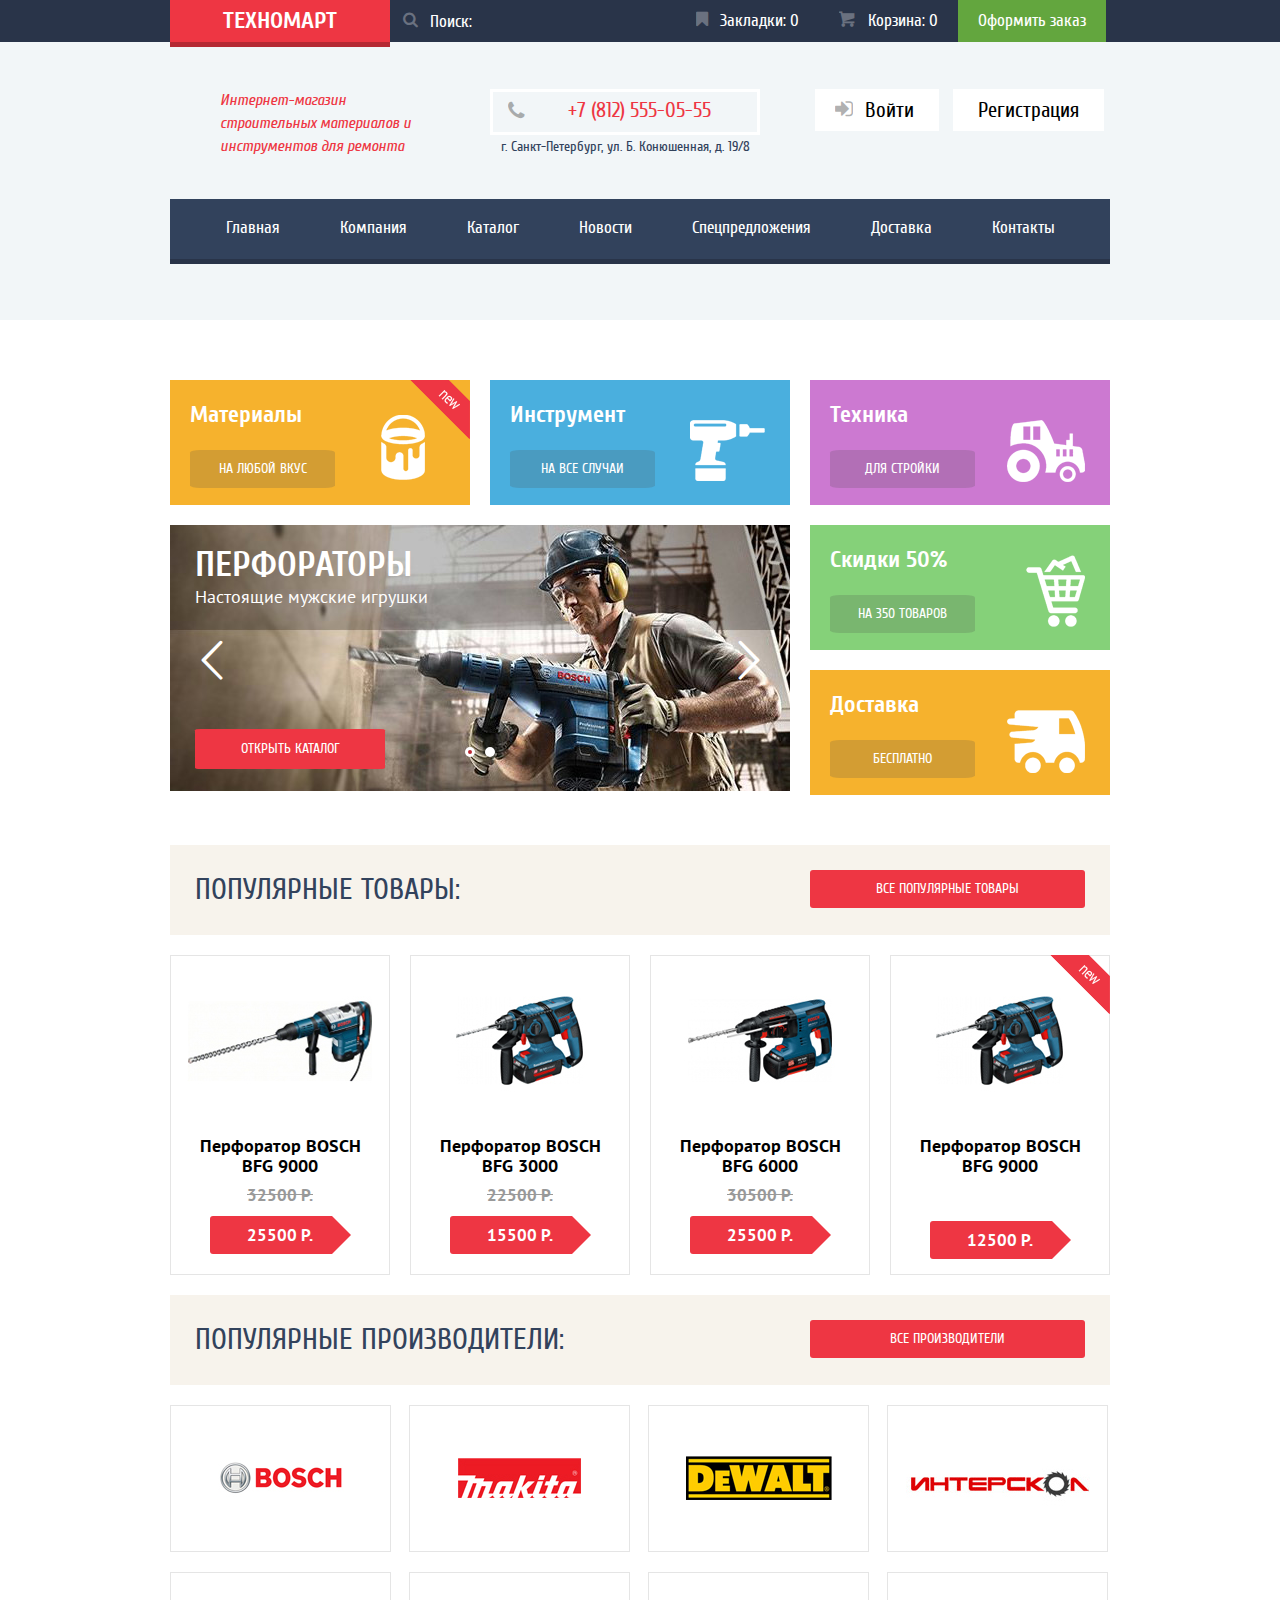
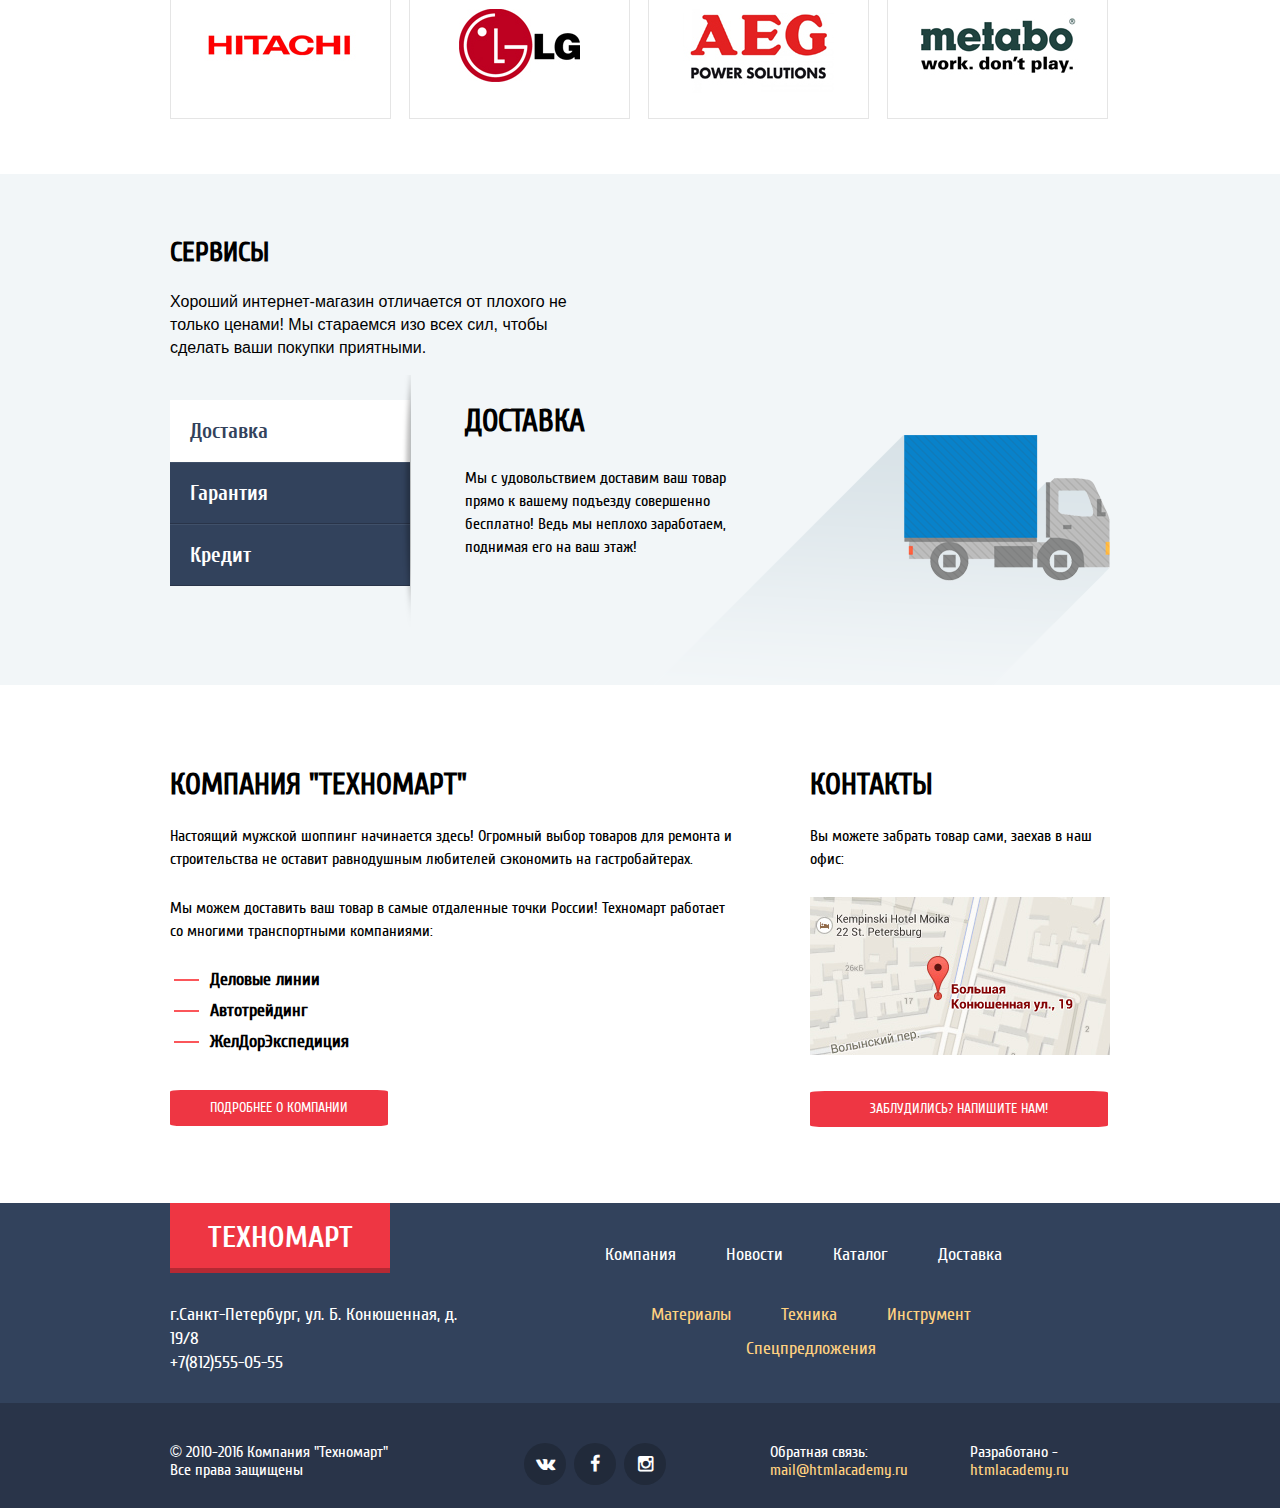
==== index.html @ e06802a1 "slider" ====
<!DOCTYPE html>
<html lang="ru">
<head>
    <meta charset="utf-8">
    <title>Техномарт</title>
    <link href="css/normalize.css" rel="stylesheet">
    <link href="css/style.css" rel="stylesheet">
</head>
<body>
<header class="main-header">
    <div class="header-top">
        <div class="container clearfix">
            <span class="button-top-logo">техномарт</span>
            <form class="header-top-search">
                <input type="search" placeholder="Поиск:">
                <span class="icon-search"></span>
            </form>
            <div class="header-top-nav">
                <a class="bookmarks" href="#"><span>Закладки: 0</span></a>
                <a class="cart" href="#"><span>Корзина: 0</span></a>
                <a class="action" href="#"><span>Оформить заказ</span></a>
            </div>
        </div>
    </div>
    <div class="container">
        <div class="header-center clearfix">
            <div class="header-center-about">
                <p>Интернет-магазин строительных материалов и инструментов для ремонта</p>
            </div>
            <div class="header-center-contacts">
                <div class="phone">+7 (812) 555-05-55</div>
                <div class="address">г. Санкт-Петербург, ул. Б. Конюшенная, д. 19/8</div>
            </div>
            <div class="header-center-userblock">
                <a class="login" href="#">Войти</a>
                <a class="registration" href="#">Регистрация</a>
            </div>
        </div>
        <div class="header-navigation clearfix">
            <ul>
                <li><a href="index.html">Главная</a></li>
                <li><a href="#">Компания</a></li>
                <li><a href="catalog.html">Каталог</a></li>
                <li><a href="#">Новости</a></li>
                <li><a href="#">Спецпредложения</a></li>
                <li><a href="#">Доставка</a></li>
                <li><a href="#">Контакты</a></li>
            </ul>
        </div>
    </div>
</header>
<main>
    <div class="container">
        <section class="promo clearfix">
            <div class="promo-top clearfix">
                <div class="promo-item promo-item-materials new">
                    <span class="promo-name">Материалы</span>
                    <a class="promo-btn" href="#">на любой вкус</a>
                </div>
                <div class="promo-item promo-item-tools">
                    <span class="promo-name">Инструмент</span>
                    <a class="promo-btn" href="#">на все случаи</a>
                </div>
                <div class="promo-item promo-item-tech">
                    <span class="promo-name">Техника</span>
                    <a class="promo-btn" href="#">для стройки</a>
                </div>
            </div>
            <div class="promo-bottom clearfix">
                <div class="promo-slider">
                    <input type="radio" id="btn-1" name="toggle" checked>
                    <input type="radio" id="btn-2" name="toggle">
                    <div class="promo-slider-controls">
                        <label for="btn-1"></label>
                        <label for="btn-2"></label>
                    </div>
                    <div class="promo-slider-arrows">
                        <label for="btn-1"> <span class="icon-left"></span> </label>
                        <label for="btn-2"> <span class="icon-right"></span> </label>
                    </div>
                    <div class="promo-slides">

                        <div class="promo-slide">
                            <img src="img/layer99.jpg" width="620" height="266" alt="перфораторы">
                            <div class="promo-info">
                                <span>перфораторы</span>
                                <div>Настоящие мужские игрушки</div>
                                <a class="button button-catalog" href="#">открыть каталог</a>
                            </div>
                        </div>
                        <div class="promo-slide">
                            <img src="img/layer99copy.jpg" width="620" height="266" alt="дрели">
                            <div class="promo-info">
                                <span>дрели</span>
                                <div>Соседям на радость!</div>
                                <a class="button button-catalog" href="#">открыть каталог</a>
                            </div>
                        </div>
                    </div>
                </div>
                <div class="promo-items">
                    <div class="promo-item promo-item-sale">
                        <span class="promo-name">Скидки 50%</span>
                        <a class="promo-btn" href="#">на 350 товаров</a>
                    </div>
                    <div class="promo-item promo-item-delivery">
                        <span class="promo-name">Доставка</span>
                        <a class="promo-btn" href="#">бесплатно</a>
                    </div>
                </div>
            </div>
        </section>
        <section class="popular">
            <div class="popular-title clearfix">
                <h1>популярные товары:</h1>
                <a class="button button-popular">все популярные товары</a>
            </div>
            <div class="popular-items">
                <article class="popular-item">
                    <div class="actions">
                        <a href="modal-cart.html" class="btn buy">Купить</a>    <!-- кнопки скрываются в неактивном состоянии-->
                        <a href="#" class="bookmark">В закладки</a>
                    </div>
                    <div class="item-image">  <!-- img скрываeтся в неактивном состоянии-->
                        <img src="img/perforator.jpg" width="218" height="170" alt="Перфоратор BOSCH BFG 9000">
                    </div>
                    <div class="item-title">Перфоратор <span>bosch bfg 9000</span></div>
                    <div class="item-price-last">32500 Р.</div>
                    <div class="item-price-new">25500 Р.</div>
                </article>

                <article class="popular-item">
                    <div class="actions">
                        <a href="modal-cart.html" class="btn buy">Купить</a>    <!-- кнопки скрываются в неактивном состоянии-->
                        <a href="#" class="btn bookmark">В закладки</a>
                    </div>
                    <div class="item-image">  <!-- img скрываeтся в неактивном состоянии-->
                        <img src="img/perforator1.jpg" width="218" height="170" alt="Перфоратор BOSCH BFG 3000">
                    </div>
                    <div class="item-title">Перфоратор <span>bosch bfg 3000</span></div>
                    <div class="item-price-last">22500 Р.</div>
                    <div class="item-price-new">15500 Р.</div>
                </article>

                <article class="popular-item">
                    <div class="actions">
                        <a href="modal-cart.html" class="btn buy">Купить</a>    <!-- кнопки скрываются в неактивном состоянии-->
                        <a href="#" class="btn bookmark">В закладки</a>
                    </div>
                    <div class="item-image">  <!-- img скрываeтся в неактивном состоянии-->
                        <img src="img/perforator2.jpg" width="218" height="170" alt="Перфоратор BOSCH BFG 6000">
                    </div>
                    <div class="item-title">Перфоратор <span>bosch bfg 6000</span></div>
                    <div class="item-price-last">30500 Р.</div>
                    <div class="item-price-new">25500 Р.</div>
                </article>

                <article class="popular-item new nosale">
                    <!-- добавила класс new для общей стилизации товаров с меткой new-->
                    <div class="actions">
                        <a href="modal-cart.html" class="btn buy">Купить</a>    <!-- кнопки скрываются в неактивном состоянии-->
                        <a href="#" class="btn bookmark">В закладки</a>
                    </div>
                    <div class="item-image">  <!-- img скрываeтся в неактивном состоянии-->
                        <img src="img/perforator1.jpg" width="218" height="170" alt="Перфоратор BOSCH BFG 2000">
                    </div>
                    <div class="item-title">Перфоратор <span>bosch bfg 9000</span></div>
                    <div class="item-price-new">12500 Р.</div>
                </article>
            </div>
            <div class="popular-title clearfix">   <!-- обернула в див для позиционирования и стилиз фон-->
                <h1>популярные производители:</h1>
                <a class="button button-popular">все производители</a>
            </div>
            <div class="popular-manufacturers">
                <div><a href="#"><img src="img/bosch1.jpg" width="126" height="37" alt="bosch"></a></div>
                <div><a href="#"><img src="img/makita1.jpg" width="123" height="40" alt="makita"></a></div>
                <div><a href="#"><img src="img/dewalt1.jpg" width="146" height="44" alt="dewalt"></a></div>
                <div><a href="#"><img src="img/interscol1.jpg" width="200" height="88" alt="интерскол"></a></div>
                <div><a href="#"><img src="img/hitachi1.jpg" width="169" height="31" alt="hitachi"></a></div>
                <div><a href="#"><img src="img/lg1.jpg" width="121" height="73" alt="LG"></a></div>
                <div><a href="#"><img src="img/aeg1.jpg" width="151" height="96" alt="AEG"></a></div>
                <div><a href="#"><img src="img/metabo1.jpg" width="204" height="69" alt="metabo"></a></div>
            </div>
        </section>
    </div>
    <section class="clearfix slider2">
        <div class="container">
            <div class="service">
                <h2>сервисы</h2>
                <p>Хороший интернет-магазин отличается от плохого не только ценами! Мы стараемся изо всех сил, чтобы
                    сделать ваши покупки приятными.</p>
            </div>


            <div class="slider clearfix">

                <input type="radio" id="btn1" name="round" checked>
                <input type="radio" id="btn2" name="round">
                <input type="radio" id="btn3" name="round">

                <ul class="slider-nav">
                    <li>
                        <label for="btn1">Доставка</label>
                    </li>
                    <li>
                        <label for="btn2">Гарантия</label>
                    </li>
                    <li>
                        <label for="btn3">Кредит</label>
                    </li>
                </ul>

                <div class="slider-slides">
                    <div class="slide">
                        <div class="slide-text">
                            <h2 class="slides-title">доставка</h2>
                            <p>Мы с удовольствием доставим ваш товар прямо к вашему подъезду совершенно бесплатно! Ведь
                                мы
                                неплохо заработаем, поднимая его на ваш этаж!</p>
                        </div>
                    </div>

                    <div class="slide">
                        <div class="slide-text">
                            <h2 class="slides-title">гарантия</h2>
                            <p>Если купленный у нас товар поломается или заискрит, а также в случае пожара,
                                спровоцированного его возгаранием,
                                вы всегда можете быть уверены в нашей гарантии. Мы обменяем сгоревший товар на новый.
                                Дом уж восстановите как-нибудь сами.</p>
                        </div>
                    </div>

                    <div class="slide">
                        <div class="slide-text">
                            <h2 class="slides-title">кредит</h2>
                            <p>Залезть в долговую яму стало проще! Кредитные консультанты придут вам на помощь.</p>
                        </div>
                    </div>
                </div>
            </div>
        </div>
    </section>

    <div class="container">
        <section class="info-tehnomart clearfix">
            <div class="info-company">
                <h2>компания "техномарт"</h2>
                <p>Настоящий мужской шоппинг начинается здесь! Огромный выбор товаров для ремонта и строительства не
                    оставит
                    равнодушным любителей сэкономить на гастробайтерах.</p>
                <p>Мы можем доставить ваш товар в самые отдаленные точки России! Техномарт работает со многими
                    транспортными
                    компаниями:</p>
                <ul>
                    <li class="info-company-delivery">Деловые линии</li>
                    <li class="info-company-delivery">Автотрейдинг</li>
                    <li class="info-company-delivery">ЖелДорЭкспедиция</li>
                </ul>
                <a class="button-1" href="#">подробнее о компании</a>
            </div>
            <div class="info-contacts">
                <h2>контакты</h2>
                <p>Вы можете забрать товар сами, заехав в наш офис:</p>
                <a class="js-open-map" href="modal-map.html">
                    <img class="map" src="img/map.jpg" width="300" height="158" alt="Большая Конюшенная ул.,19">
                </a>
                <a class="button-2 modal" href="modal-form.html">заблудились? напишите нам!</a>
            </div>
        </section>
    </div>
</main>
<footer class="main-footer">
    <div class="container">
        <div class="footer-top clearfix">
            <a class="header-top-logo" href="#">техномарт</a>
            <div class="footer-top-navigation">
                <ul>
                    <li><a href="#">Компания</a></li>
                    <li><a href="#">Новости</a></li>
                    <li><a href="#">Каталог</a></li>
                    <li><a href="#">Доставка</a></li>
                    <li><a href="#">Контакты</a></li>
                </ul>
            </div>
        </div>
        <div class="footer-center clearfix">
            <div class="footer-center-contacts">
                <div class="address">г.Санкт-Петербург, ул. Б. Конюшенная, д. 19/8</div>
                <div class="phone">+7(812)555-05-55</div>
            </div>
            <div class="footer-center-navigation">
                <ul>
                    <li><a href="#">Материалы</a></li>
                    <li><a href="#">Техника</a></li>
                    <li><a href="#">Инструмент</a></li>
                    <li><a href="#">Спецпредложения</a></li>
                </ul>
            </div>
        </div>
    </div>
    <div class="footer-bottom">
        <div class="container">
            <div class="footer-bottom-info">
                <div>© 2010-2016 Компания "Техномарт"</div>
                <div> Все права защищены</div>
            </div>
            <div class="footer-bottom-social">
                <a class="social-btn vk" href="#"></a>
                <a class="social-btn facebook" href="#"></a>
                <a class="social-btn instagramm" href="#"></a>
            </div>
            <div class="footer-bottom-develop">
                <span>Разработано -</span>
                <a class="cite" href="https://htmlacademy.ru">htmlacademy.ru</a>
            </div>
            <div class="footer-bottom-mail">
                <span>Обратная связь:</span>
                <a class="cite" href="https://htmlacademy.ru/contacts">mail@htmlacademy.ru</a>
            </div>
        </div>
    </div>
</footer>
<div class="modal-content-index">
    <button class="modal-content-close" type="button" title="Закрыть">Закрыть</button>
    <form class="message" method="post" onsubmit="">
        <div class="modal-top">
            <div class="message-item">
                <label for="name">Ваше имя:</label>
                <input id="name" type="text" name="name" placeholder="Представьтесь, пожалуйста">
            </div>
            <div class="message-item">
                <label for="email">Ваш e-mail: </label>
                <input id="email" type="text" name="email" placeholder="Для отправки ответа">
            </div>
            <div class="message-text">
                <label>Текст письма:</label>
                <textarea name="text" placeholder="В свободной форме"></textarea>
            </div>
        </div>
        <div class="modal-bottom">
            <input type="submit" value="отправить">
        </div>
    </form>
</div>
<div class="modal-content-map">
    <button class="modal-content-close" type="button" title="Закрыть">Закрыть</button>
    <iframe src="https://www.google.com/maps/embed?pb=!1m18!1m12!1m3!1d1923.8396070403846!2d30.320940669861244!3d59.938808915351174!2m3!1f0!2f0!3f0!3m2!1i1024!2i768!4f13.1!3m3!1m2!1s0x4696310fca5ba729%3A0xea9c53d4493c879f!2z0JHQvtC70YzRiNCw0Y8g0JrQvtC90Y7RiNC10L3QvdCw0Y8g0YPQuy4sIDE5LCDQodCw0L3QutGCLdCf0LXRgtC10YDQsdGD0YDQsywgMTkxMTg2!5e0!3m2!1sru!2sru!4v1455883637571"
            width="940" height="450" style="border:0" allowfullscreen></iframe>
</div>
<div class="modal-content">
    <button class="modal-content-close" type="button" title="Закрыть">Закрыть</button>
    <div class="modal-cart">
        <h2 class="modal-content-title">Товар добавлен в корзину!</h2>
    </div>
    <div class="modal-bottom">
        <a class="button-2 order" href="#">оформить заказ</a>
        <a class="button-2 close" href="#">продолжить покупки</a>
    </div>
</div>
<script src="js/script.js"></script>
<script src="js/popup-cart.js"></script>
</body>
</html>
---- css/style.css ----
@font-face {
    font-family: "Cuprum Regular";
    src: url("../fonts/cuprum.woff");
}

@font-face {
    font-family: "Cuprum Bold";
    src: url("../fonts/cuprumbold.woff");
}

@font-face {
    font-family: "Cuprum Bold Italic";
    src: url("../fonts/cuprumbolditalic.woff");
}

@font-face {
    font-family: "Cuprum Italic";
    src: url("../fonts/cuprumitalic.woff");
}

@font-face {
    font-family: "PT Sans Regular";
    src: url("../fonts/ptsans.woff");
}

@font-face {
    font-family: "PT Sans Bold";
    src: url("../fonts/ptsansbold.woff");
}

@font-face {
    font-weight: normal;
    font-style: normal;
    font-family: "symbols-technomart";
    src: url("../fonts/symbols-technomart.woff") format("woff"),
    url("../fonts/symbols-technomart.woff2") format("woff2");
}

[class^="icon-"]::before,
[class*=" icon-"]::before {
    display: inline-block;
    width: 1em;
    margin-right: 0.2em;
    margin-left: 0.2em;
    font-weight: normal;
    line-height: 1em;
    font-family: "symbols-technomart";
    text-align: center;
    text-transform: none;
    text-decoration: inherit;
    font-style: normal;
    font-variant: normal;

}

.icon-left::before {
    content: "\3c";
}

/* "&lt;" */
.icon-right::before {
    content: "\3e";
}

/* "&gt;" */
.icon-basket::before {
    content: "\62";
}

/* "b" */
.icon-facebook::before {
    content: "\66";
}

/* "f" */
.icon-twitter::before {
    content: "\74";
}

/* "t" */
.icon-vk::before {
    content: "\76";
}

/* "v" */
.icon-up::before {
    content: "\2c4";
}

/* "˄" */
.icon-down::before {
    content: "\2c5";
}

/* "˅" */
.icon-left-big::before {
    content: "\2190";
}

/* "←" */
.icon-right-big::before {
    content: "\2192";
}

/* "→" */
.icon-login::before {
    content: "\2386";
}

/* "⎆" */
.icon-logout::before {
    content: "\241b";
}

/* "␛" */
.icon-up-dir::before {
    content: "\25b2";
    line-height: 18px;
}

/* "▲" */
.icon-down-dir::before {
    content: "\25bc";
    line-height: 18px;
}

/* "▼" */
.icon-circle::before {
    content: "\25cb";
}

/* "○" */
.icon-circle-dot::before {
    content: "\25cf";
}

/* "●" */
.icon-star::before {
    content: "\2605";
}

/* "★" */
.icon-check-off::before {
    content: "\2610";
}

/* "☐" */
.icon-check-on::before {
    content: "\2611";
}

/* "☑" */
.icon-youtube::before {
    content: "\f39e";
}

/* "" */
.icon-home::before {
    content: "🏠";
}

/* "\1f3e0" */
.icon-user::before {
    content: "👨";
}

/* "\1f468" */
.icon-phone::before {
    content: "📞";
}

/* "\1f4de" */
.icon-instagramm::before {
    content: "📷";
}

/* "\1f4f7" */
.icon-search::before {
    content: "🔍";
}

/* "\1f50d" */
.icon-bookmark::before {
    content: "🔖";
}

/* "\1f516" */

.icon-search {
    position: absolute;
    color: #6a7180;
    right: 208px;
    bottom: 13px;
}

::-webkit-input-placeholder {
    color: #ffffff;
}

::-moz-placeholder {
    color: #ffffff;
}

:-moz-placeholder {
    color: #ffffff;
}

:-ms-input-placeholder {
    color: #ffffff;
}

.header-top-search:hover .icon-search {
    color: #ffffff;
}

.header-top-search input[type="search"]:focus + span {
    color: #ee3643;
}

.icon-up-dir, .icon-down-dir {
    color: #b7bfc8;
    font-size: 22px;
}

.icon-up-dir:hover, .icon-down-dir:hover {
    color: #010101;
}

.icon-up-dir:active, .icon-down-dir:active {
    color: #ee3643;
}

html, body {
    margin: 0;
    padding: 0;
}

body {
    min-width: 980px;
}

a {
    text-decoration: none;
}

.container {
    margin: 0 auto;
    width: 940px;
    padding: 0 10px;
}

.clearfix::after {
    content: "";
    display: table;
    clear: both;
}

/* header */

.main-header {
    min-height: 320px;
    background-color: #f2f6f8;
    font-family: "Cuprum Regular", 'Arial', sans-serif;
}

.header-top {
    background-color: #293449;
    min-height: 42px;
}

.header-top .button-top-logo {
    float: left;
    width: 220px;
    background-color: #ee3643;
    color: #ffffff;
    font-family: "Cuprum Bold", 'Arial', sans-serif;
    font-size: 24px;
    line-height: 24px;
    text-transform: uppercase;
    text-align: center;
    padding-top: 9px;
    padding-bottom: 9px;
    position: relative;
}

.button-top-logo::after {
    content: '';
    border-bottom: 5px solid #b52933;
    position: absolute;
    top: 100%;
    left: 0;
    width: 100%;
}

.header-top .button-top-logo:hover, .header-top .button-top-logo:active {
    background-color: #ca2c37;
}

.header-top-search {
    float: left;
    width: 240px;
    height: 42px;
    position: relative;
}

input[type="search"] {
    border: none;
    background: none;
    outline: none;
    width: 245px;
    font-size: 17px;
    height: 40px;
    padding-left: 40px;
    font-family: "Cuprum Regular", 'Arial', sans-serif;
}

.header-top-search input[type="search"]:focus {
    background: #ffffff;
}

.header-top-search input::-webkit-input-placeholder {
    color: #ffffff;
}

.header-top-nav {
    float: right;
    width: 434px;
    font-size: 0;
    font-family: "Cuprum Regular", 'Arial', sans-serif;
    line-height: 18px;
}

a.bookmarks, a.cart, a.action {
    font-size: 17px;
    display: inline-block;
    vertical-align: top;
    text-align: center;
    position: relative;
    color: #ffffff;
}

a.bookmarks:hover:not(.indicator), a.cart:hover:not(.indicator) {
    background-color: #212a3a;
}

a.bookmarks, a.cart {
    padding: 12px 25px 12px 44px;
}

.header-top-nav a:active span {
    opacity: 0.5;
}

a.bookmarks::before {
    content: "\1f516";
    position: absolute;
    bottom: 13px;
    left: 20px;
    display: block;
    font-family: symbols-technomart;
    color: #ffffff;
    opacity: 0.3;
}

a.bookmarks:hover::before, a.cart:hover::before {
    opacity: 1;
}

a.bookmarks:active::before, a.cart:active::before {
    opacity: 0.3;
}

a.cart {
    text-align: right;
    padding-right: 20px;
}

a.cart::before {
    content: "\62";
    position: absolute;
    bottom: 13px;
    left: 15px;
    display: block;
    font-family: symbols-technomart;
    color: #ffffff;
    opacity: 0.3;
}

.indicator {
    background: #ee3643;
}

.indicator:hover {
    background-color: #ca2c37;
}

a.action {
    background-color: #63a63e;
    padding: 12px 20px;
}

a.action:hover {
    background-color: #5fbb2d;
}

.action:active {
    opacity: 0.9;
}

.header-center {
    min-height: 90px;
    padding-top: 47px;
    padding-bottom: 20px;
}

.header-center-about {
    float: left;
    width: 200px;
    color: #ee3643;
    font-family: "Cuprum Italic", 'Arial', sans-serif;
    text-align: left;
    margin-left: 50px;
    margin-right: 70px;
    font-size: 16px;
    line-height: 23px;
}

.header-center-about p {
    margin: 0;
}

.header-center-contacts {
    float: left;
    width: 270px;
}

.header-center-contacts .phone {
    color: #ee3643;
    font-size: 21px;
    line-height: 17px;
    border: 3px solid white;
    position: relative;
    height: 30px;
    padding-top: 10px;
    padding-left: 75px;
}

.header-center-contacts .phone::before {
    content: "\1f4de";
    position: absolute;
    bottom: 13px;
    left: 15px;
    display: block;
    font-family: "symbols-technomart";
    color: #000000;
    opacity: 0.3;
}

.header-center-contacts .address {
    color: #32425c;
    font-size: 14px;
    line-height: 24px;
    text-align: center;
}

.header-center-userblock {
    float: right;
    width: 300px;
}

.header-center-userblock--margin {
    margin-top: 15px;
}

a.login {
    background-color: #ffffff;
    position: relative;
    padding-top: 12px;
    padding-bottom: 12px;
    padding-left: 50px;
    padding-right: 25px;
    font-size: 21px;
    line-height: 18px;
    color: #000000;
    margin-right: 10px;
    margin-left: 5px;
    display: inline-block;
    vertical-align: top;
}

a.login::before {
    content: "\2386";
    position: absolute;
    bottom: 13px;
    left: 20px;
    display: block;
    font-family: symbols-technomart;
    color: #000000;
    opacity: 0.3;
}

a.login:hover {
    color: #ee3643;
}

a.login:hover::before {
    opacity: 1;
}

a.login:active::before {
    opacity: 0.3;
}

a.registration {
    background-color: #ffffff;
    padding: 12px 25px;
    font-size: 21px;
    line-height: 18px;
    color: #000000;
    display: inline-block;
    vertical-align: top;
}

a.registration:hover {
    color: #ee3643;
}

a.registration:active, a.login:active, a.offers:active, a.personal-account:active {
    color: #c5c5c5;
}

a.user {
    color: #000000;
    font-size: 21px;
    line-height: 18px;
    vertical-align: top;
    padding-left: 10px;
    padding-right: 10px;
    padding-bottom: 13px;
    padding-top: 13px;
    background-color: #ffffff;
    display: block;
    text-align: center;
    margin-top: -15px;
    position: relative;
}

a.user::before {
    content: "\1f468";
    position: absolute;
    bottom: 13px;
    left: 14px;
    display: block;
    font-family: "symbols-technomart";
    color: #000000;
    opacity: 0.3;
}

a.user:hover::before {
    opacity: 1;
    color: #32425c;
}

.user:active span, a.user:active::before, .offers:active, .personal-account:active {
    opacity: 0.3;
}

.user-block {
    position: relative;

}

.user-out {
    font-size: 0;
    display: block;
}

a.user-out::after {
    content: "\241b";
    position: absolute;
    bottom: 9px;
    right: 10px;
    display: block;
    font-family: "symbols-technomart";
    color: #000000;
    opacity: 0.3;
    font-size: 22px;
}

a.user-out:hover::after {
    color: #32425c;
    opacity: 1;
}

a.user-out:active::after {
    color: #000000;
    opacity: 0.3;
}

.offers, .personal-account {
    color: #32425c;
    font-size: 16px;
    line-height: 26px;
    text-decoration: underline;
    margin-left: 20px;
    padding-right: 20px;
}

a.offers:hover, a.personal-account:hover {
    color: #ee3643;
}

.personal-account {
    position: relative;
}

.personal-account::before {
    content: '';
    border: 2px solid #32425c;
    border-radius: 50%;
    position: absolute;
    top: 8px;
    left: -23px;
}

.header-navigation {
    border-bottom: 5px solid #293449;
    font-size: 0;
}

.header-navigation ul {
    margin: 0;
    background-color: #32425c;
    height: 60px;
    text-align: center;
    font-size: 0;
}

.header-navigation li {
    display: inline-block;
    vertical-align: top;
}

.header-navigation a {
    font-size: 17px;
    line-height: 17px;
    color: #ffffff;
    display: block;
    padding-top: 20px;
    padding-bottom: 25px;
    padding-left: 30px;
    padding-right: 30px;
}

.header-navigation a:hover {
    background-color: #293449;
}

.header-navigation a:active {
    background-color: #1d2739;
    color: rgba(255, 255, 255, 0.51);
}

.header-navigation ul:first-child {
    padding-left: 0;

}

/* catalog */

.breadcrumbs {
    font-size: 0;
    padding-top: 25px;
    margin-left: -20px;
}

.home-page {
    position: relative;
}

.home-page::before {
    content: "\1f3e0";
    position: absolute;
    bottom: 0;
    right: 0;
    display: block;
    font-family: "symbols-technomart";
    color: #000000;
    opacity: 0.3;
    font-size: 16px;
}

.breadcrumbs a::before {
    content: "\3e";
    position: absolute;
    bottom: 0;
    right: 18px;
    display: block;
    font-family: "symbols-technomart";
    color: #000000;
    opacity: 0.3;
}

.breadcrumbs li {
    display: inline-block;
    vertical-align: top;
    position: relative;
    font-size: 13px;
    color: #000000;
    line-height: 18px;
    font-family: "PT Sans Regular", 'Arial', sans-serif;
    text-transform: uppercase;
}

.breadcrumbs a {
    font-size: 13px;
    margin-right: 40px;
    color: #000000;
    line-height: 18px;
    font-weight: normal;
    font-family: "PT Sans Regular", 'Arial', sans-serif;
    text-transform: uppercase;
}

.header h1 {
    background-color: #f2f6f8;
    font-family: "Cuprum Regular", 'Arial', sans-serif;
    line-height: 30px;
    font-size: 30px;
    text-transform: uppercase;
    color: #32425c;
    height: 60px;
    padding-left: 30px;
    padding-top: 30px;
}

.conteiner-left {
    width: 220px;
    float: left;
    margin-top: 15px;
}

.filters span {
    font-family: PT Sans Regular, 'Arial', sans-serif;
    font-size: 13px;
    line-height: 18px;
    background-color: #f7f3ec;
    text-transform: uppercase;
    padding: 15px 150px 15px 20px;
}

h2 {
    font-family: PT Sans Bold, 'Arial', sans-serif;
    font-size: 17px;
    line-height: 30px;
    text-transform: uppercase;
    padding-top: 10px;

}

.range-filter {
    width: 220px;
    margin-bottom: 25px;
}

.range-controls {
    position: relative;
    height: 80px;
    margin-bottom: 10px;
    padding: 0 30px;
    border-radius: 5px;
    overflow: hidden;
    background-color: #f7f3ec;
}

.scale {
    margin-top: 39px;
    height: 2px;
    background-color: #d7dcde;
}

.bar {
    height: 2px;
    background: #00ca74;
    width: 130px;
}

.toggle {
    position: absolute;
    top: 30px;
    width: 4px;
    height: 4px;
    border: 8px solid white;
    background: #ababab;
    cursor: pointer;
    border-radius: 50%;
}

.min-toggle {
    left: 10px;
}

.max-toggle {
    left: 145px;
}

.price-controls input {
    width: 55px;
    padding: 8px 19px;
    border: none;
    background: #f7f3ec;
    font-size: 16px;
    font-family: "Tahoma", sans-serif;
    text-align: center;
    color: #283136;
    border-radius: 5px;
    outline: none;
}

.price-controls {
    position: relative;
}

.price-controls::after {
    content: '—';
    position: absolute;
    left: 100px;
    top: 10px;
}

input.min-price {
    margin-right: 25px;
}

.filter-checkbox label, .filter-radio label {
    font-family: PT Sans Regular, 'Arial', sans-serif;
    font-size: 15px;
    line-height: 20px;
    text-transform: uppercase;
    padding-left: 40px;
}

.filter-checkbox label:hover, .filter-radio label:hover {
    cursor: pointer;
}

.filter-checkbox input[type="checkbox"], .filter-radio input[type="radio"] {
    display: none;
}

.filter-checkbox input[type="checkbox"] + label, .filter-radio input[type="radio"] + label {
    position: relative;

}

.filter-checkbox input[type="checkbox"] + label::before {
    content: "\2610";
    display: block;
    position: absolute;
    top: 2px;
    left: 0;
    font-size: 28px;
    opacity: 0.3;
    font-family: "symbols-technomart";
}

.filter-checkbox input[type="checkbox"]:checked + label::before {
    content: "\2611";
    display: block;
    position: absolute;
    top: 2px;
    left: 0;
    font-size: 28px;
    opacity: 0.4;
    font-family: "symbols-technomart";
}

.filter-checkbox input[type="checkbox"]:disabled + label::before,
.filter-checkbox input[type="checkbox"]:checked:disabled + label::before,
.filter-radio input[type="radio"]:disabled + label::before,
.filter-radio input[type="radio"]:checked:disabled + label::before,
input:disabled + label, input:disabled + label:hover {
    opacity: 0.3;
    cursor: default;
}

.filter-radio input[type="radio"]:checked + label::before {
    content: "\25cf";
    display: block;
    position: absolute;
    top: 0;
    left: 0;
    font-size: 28px;
    opacity: 0.4;
    font-family: "symbols-technomart";
}

.filter-radio input[type="radio"] + label::before {
    content: "\25cb";
    display: block;
    position: absolute;
    top: 0;
    left: 0;
    font-size: 28px;
    opacity: 0.4;
    font-family: "symbols-technomart";
}

.filter-manufacturers {
    border-bottom: 1px solid gainsboro;
    border-top: 1px solid gainsboro;
}

.filter-checkbox, .filter-radio {
    margin-bottom: 20px;
}

.filter-radio:last-child {
    margin-bottom: 80px;
}

a.button {
    border: 1px solid #e5e5e5;
    padding: 7px 30px;
    font-family: PT Sans Regular, 'Arial', sans-serif;
    font-size: 15px;
    line-height: 18px;
    color: #000000;
    text-transform: uppercase;
    border-radius: 3px;
}

a.button.submit:hover {
    border: 1px solid #bdc6ca;
    background-color: #ffffff;
}

a.button.submit:active {
    border: 1px solid #ee3643;
    background-color: #ffffff;
}

.conteiner-right {
    float: right;
    width: 700px;
}

.sort-navigation {
    font-family: PT Sans Regular, 'Arial', sans-serif;
    font-size: 13px;
    line-height: 18px;
    background-color: #f7f3ec;
    text-transform: uppercase;
    padding-top: 2px;
    height: 45px;
    text-align: left;
    vertical-align: top;
}

.sort-navigation ul {
    padding-left: 20px;
}

.sort-navigation li {
    display: inline-block;
    background-color: #f7f3ec;
    padding-right: 65px;
    vertical-align: top;
}

.sort-navigation li:first-child {
    padding-right: 135px;
}

.sort li:nth-child(4) {
    padding-right: 30px;
}

.sort li:nth-child(5), .sort li:nth-child(6) {
    padding-right: 0;
}

a.sort-price, a.sort-type, a.sort-function {
    color: gainsboro;
    border-bottom: 1px dashed #ee3643;
}

a.sort-price:hover, a.sort-type:hover, a.sort-function:hover {
    color: #000000;
    border-bottom: 1px solid #ee3643;
}

.sort-navigation a:active {
    border: none;
    color: #ee3643;
}

.paginator {
    font-size: 0;
    vertical-align: top;
    margin-top: 50px;
    margin-bottom: 60px;
    padding-left: 0;
}

.paginator a {
    text-decoration: none;
    display: block;
    font-size: 14px;
    line-height: 24px;
    border: 1px solid #e5e5e5;
    border-radius: 5%;
    width: 45px;
    min-height: 25px;
    text-align: center;
    padding: 10px 0;
    color: #000000;
}

.paginator li a:active:not(.active) {
    border: 1px solid #ee3643;
    border-radius: 5%;
}

.paginator a.active {
    color: #ffffff;
    background-color: #ee3643;
    cursor: default;
}

.paginator a:hover:not(.active) {
    border: 1px solid #bdc6ca;
}

.paginator li {
    list-style: none;
    display: inline-block;
    margin-right: 5px;
    vertical-align: top;
}

.paginator-item-next a {
    width: 140px;
}

section.info {
    background-color: #f2f6f8;
}

h3 {
    font-family: "Cuprum Regular", 'Arial', sans-serif;
    line-height: 30px;
    font-size: 30px;
    text-transform: uppercase;
    color: #000000;
    padding-top: 65px;
    padding-bottom: 25px;
    margin: 0;
}

.info p {
    text-align: left;
    line-height: 24px;
    font-family: "Cuprum Regular", 'Arial', sans-serif;
    padding-bottom: 70px;
    font-size: 14px;
    margin: 0;
}

/* index */

section.promo {
    padding-top: 60px;
}


.promo-item {
    width: 300px;
    height: 125px;
    margin-bottom: 20px;
    position: relative;
}

.promo-name {
    font-family: "Cuprum Bold", 'Arial', sans-serif;
    font-size: 24px;
    line-height: 30px;
    color: #ffffff;
    padding-top: 20px;
    padding-left: 20px;
    display: block;
    margin-bottom: 20px;
}

.promo-btn {
    font-family: "Cuprum Regular", 'Arial', sans-serif;
    font-size: 14px;
    line-height: 18px;
    color: #ffffff;
    display: block;
    padding: 10px 10px;
    text-align: center;
    background-color: rgba(74, 74, 74, 0.2);
    width: 125px;
    border-radius: 7%;
    margin-left: 20px;
    text-transform: uppercase;
}

.promo-btn:hover {
    background-color: rgba(74, 74, 74, 0.3);
}

.promo-btn:active {
    background-color: rgba(74, 74, 74, 0.4);
}

.promo-item-materials {
    float: left;
    background-color: #f6b22d;
    margin-right: 20px;
}

.promo-item-materials::after {
    content: '';
    position: absolute;
    top: 35px;
    right: 45px;
    background: url("../img/sprite.png") 0 -135px no-repeat;
    width: 44px;
    height: 65px;
}

.promo-item-tools {
    float: left;
    background-color: #4aafde;
}

.promo-item-tools::after {
    content: '';
    position: absolute;
    top: 40px;
    right: 25px;
    background: url("../img/sprite.png") 0 -262px no-repeat;
    width: 75px;
    height: 61px;
}

.promo-item-tech {
    float: right;
    background-color: #cc79d1;
}

.promo-item-tech::after {
    content: '';
    position: absolute;
    top: 40px;
    right: 25px;
    background: url("../img/sprite.png") 0 -200px no-repeat;
    width: 78px;
    height: 62px;
}

.promo-bottom {
    margin-bottom: 30px;
}

.slider2 {
    background-color: #f2f6f8;
}

/* slider2 */

.slider {
    position: relative;
    width: 940px;
    min-height: 310px;
    margin: 0 auto;
    font-family: "Cuprum Regular", 'Arial', sans-serif;
    overflow: hidden;
}

.slider input[type="radio"] {
    display: none;
}

.slider-nav {
    position: absolute;
    bottom: 100px;
    z-index: 10;
    font-size: 0;
    left: -40px;
    text-align: center;
    width: 240px;
    height: 185px;
}

.slider-nav label {
    vertical-align: top;
    cursor: pointer;
    color: #ffffff;
    background-color: #32425c;
    font-family: "Cuprum Bold", 'Arial', sans-serif;
    font-size: 21px;
    line-height: 30px;
    display: block;
    border-bottom: 1px solid #293449;
    border-top: 1px solid #405069;
    padding-top: 15px;
    padding-bottom: 15px;
    text-align: left;
    padding-left: 20px;
}

.slider-nav label:hover {
    background-color: #293449;
}

.slider-nav label.active {
    background-color: #ffffff;
    color: #32425c;
}

.slider-nav::after {
    content: '';
    position: absolute;
    top: -45px;
    right: -1px;
    background: url("../img/separator.png") 0 0 no-repeat;
    width: 10px;
    height: 272px;
    display: block;
}

.slide {
    position: absolute;
    top: 30px;
    right: 0;
    width: 670px;
    height: 310px;
    overflow: hidden;
}

.slide-text {
    width: 300px;
    padding-left: 25px;
    margin-top: -40px;
}

.slides-title {
    font-family: "Cuprum Regular", 'Arial', sans-serif;
    font-size: 31px;
    line-height: 40px;
}

.slide p {
    line-height: 23px;
}

.slide:nth-child(1) {
    background: url("../img/layer131.png") 100% 30px no-repeat;
}

.slide:nth-child(2) {
    background: url("../img/layer130.png") 100% 30px no-repeat;
}

.slide:nth-child(3) {
    background: url("../img/layer119.png") 100% 30px no-repeat;
}

.slide {
    display: none;
}

#btn1:checked ~ .slider-slides .slide:nth-child(1) {
    display: block;
}

#btn2:checked ~ .slider-slides .slide:nth-child(2) {
    display: block;
}

#btn3:checked ~ .slider-slides .slide:nth-child(3) {
    display: block;
}

#btn1:checked ~ .slider-nav label[for="btn1"],
#btn2:checked ~ .slider-nav label[for="btn2"],
#btn3:checked ~ .slider-nav label[for="btn3"] {
    background: #ffffff;
    color: #32425c;
    border-bottom: 1px solid #ffffff;
    border-top: 1px solid #ffffff;
}

/*promo-slider*/

.promo-slider {
    float: left;
    position: relative;
    width: 620px;
    overflow: hidden;
    min-height: 270px;
}

.promo-slide {
    position: absolute;
    top: 0;
    left: 0;
    width: 100%;
    height: 270px;
}

.promo-slider-arrows {
    color: #ffffff;
    font-size: 45px;
}

.promo-slider-arrows .icon-left {
    position: absolute;
    left: 10px;
    top: 110px;
    cursor: pointer;
    z-index: 10;

}

.promo-slider-arrows .icon-right {
    position: absolute;
    right: 10px;
    top: 110px;
    cursor: pointer;
    z-index: 10;
}

.promo-slider input[type="radio"] {
    display: none;
}

.promo-slider-controls {
    position: absolute;
    bottom: 30px;
    left: 50%;
    z-index: 10;
    width: 200px;
    margin-left: -100px;
    text-align: center;
}

.promo-slider-controls label {
    display: inline-block;
    width: 4px;
    height: 4px;
    margin: 0 3px;
    vertical-align: top;
    background: #ffffff;
    border: 3px solid white;
    border-radius: 50%;
    cursor: pointer;
}

.promo-info {
    width: 245px;
    padding-left: 25px;
    padding-top: 25px;
    position: absolute;
    top:0;
    left: 0;
}

.promo-info span {
    font-family: "Cuprum Bold", 'Arial', sans-serif;
    font-size: 36px;
    line-height: 30px;
    color: #ffffff;
    text-transform: uppercase;
}

.promo-info div {
    font-family: "PT Sans Regular", 'Arial', sans-serif;
    font-size: 18px;
    line-height: 24px;
    color: #ffffff;
    padding-top: 5px;
}

a.button-catalog {
    color: #ffffff;
    background-color: #ee3643;
    border: none;
    font-family: "Cuprum Regular", 'Arial', sans-serif;
    font-size: 14px;
    line-height: 18px;
    border-radius: 3%;
    text-align: center;
    padding-top: 11px;
    padding-bottom: 11px;
    margin-top: 120px;
    width: 130px;
    display: block;
}

a.button:hover {
    background-color: #ca2c37;
}

a.button:active {
    background-color: #ba2732;
}


#btn-1:checked ~ .promo-slides .promo-slide:nth-child(1) {
    left: 0;
}

#btn-1:checked ~ .promo-slides .promo-slide:nth-child(2) {
    left: 880px;
}

#btn-2:checked ~ .promo-slides .promo-slide:nth-child(1) {
    left: -880px;
}

#btn-2:checked ~ .promo-slides .promo-slide:nth-child(2) {
    left: 0;
}

#btn-1:checked ~ .promo-slider-controls label[for="btn-1"],
#btn-2:checked ~ .promo-slider-controls label[for="btn-2"] {
    background: #ba2732;
}

.promo-items {
    float: right;
    width: 300px;
}

.promo-item-sale {
    background-color: #85d179;
}

.promo-item-sale::after {
    content: '';
    position: absolute;
    top: 30px;
    right: 25px;
    background: url("../img/sprite.png") 0 0 no-repeat;
    width: 59px;
    height: 72px;
}

.promo-item-delivery {
    background-color: #f6b22d;
}

.promo-item-delivery::after {
    content: '';
    position: absolute;
    top: 40px;
    right: 25px;
    background: url("../img/sprite.png") 0 -72px no-repeat;
    width: 78px;
    height: 63px;
}

.popular-title {
    background-color: #f7f3ec;
    height: 90px;
}

h1 {
    font-family: "Cuprum Regular", 'Arial', sans-serif;
    font-size: 30px;
    line-height: 30px;
    text-transform: uppercase;
    color: #32425c;
}

.popular-title h1 {
    width: 375px;
    float: left;
    margin-left: 25px;
    font-weight: normal;
    padding-top: 10px;
}

a.button-popular {
    color: #ffffff;
    background-color: #ee3643;
    border: none;
    float: right;
    width: 215px;
    margin-top: 25px;
    margin-right: 25px;
    text-align: center;
    font-family: "Cuprum Regular", 'Arial', sans-serif;
    font-size: 14px;
    line-height: 18px;
    border-radius: 3px;
    cursor: pointer;
    padding-bottom: 10px;
    padding-top: 10px;
}

/*  catalog items */

.items {
    font-size: 0;
    margin: 0;
    margin-bottom: 20px;
}

.item {
    display: inline-block;
    width: 218px;
    height: 318px;
    background-color: #ffffff;
    vertical-align: top;
    border: 1px solid #e5e5e5;
    margin-right: 20px;
    margin-top: 20px;
    position: relative;
    text-align: center;
}

.item .actions {
    display: none;
}

.item:hover .actions {
    display: block;
}

/*  index items */

.popular-items {
    font-size: 0;
    margin: 0;
    margin-bottom: 20px;
}

.popular-item:last-child, .item:nth-child(3n) {
    margin-right: 0;
}

.popular-item {
    display: inline-block;
    width: 218px;
    height: 318px;
    background-color: #ffffff;
    vertical-align: top;
    border: 1px solid #e5e5e5;
    margin-right: 20px;
    margin-top: 20px;
    position: relative;
    text-align: center;
}

.item:hover {
    border: 1px solid #ffffff;
    box-shadow: 0 5px 25px 0 rgba(41, 52, 73, 0.5);
}

.new::before {
    position: absolute;
    top: 0;
    right: 0;
    z-index: 10;
    width: 60px;
    height: 60px;
    content: '';
    background: url("../img/new-flag.png") no-repeat 0 0;
}

.popular-item.new::before {
    top: -1px;
    right: -1px;
}

.item.new::before {
    top: -1px;
    right: -1px;
}

.popular-item:hover {
    border: 1px solid #ffffff;
    box-shadow: 0 5px 25px 0 rgba(41, 52, 73, 0.5);
}

.item-title {
    font-size: 18px;
    line-height: 20px;
    color: #000000;
    font-weight: bold;
    font-family: PT Sans Bold, 'Arial', sans-serif;
    text-align: center;
    padding: 0 25px;
    margin-bottom: 10px;
    position: relative;
    display: inline-block;
    vertical-align: top;
    margin-top: 10px;
}

.nosale .item-title {
    margin-bottom: 45px;
}

.item-title span {
    text-transform: uppercase;
}

.item-price-last {
    font-size: 17px;
    line-height: 18px;
    color: #999999;
    font-weight: bold;
    text-decoration: line-through;
    text-align: center;
    margin-bottom: 10px;
    font-family: PT Sans Bold, 'Arial', sans-serif;
    min-height: 20px;
}

.item-price-new {
    font-size: 17px;
    line-height: 18px;
    color: #ffffff;
    font-weight: bold;
    position: relative;
    width: 80px;
    margin: 0 auto 20px;
    padding: 10px 30px;
    border-radius: 3px;
    background: #ee3643;
    font-family: PT Sans Bold, 'Arial', sans-serif;
}

.item-price-new:after {
    position: absolute;
    top: 0;
    right: -20px;
    width: 0;
    height: 0;
    content: '';
    border: 19px solid #fff;
    border-left-color: #ee3643;
}

.item-image {
    display: block;
    text-align: center;
    overflow: hidden;
}

.actions {
    position: absolute;
    top: 0;
    left: 0;
    width: 218px;
    height: 88px;
    padding: 40px 0;
    background-color: #fff;
}

.actions .buy, .actions .bookmark {
    font-family: 'Cuprum Regular', 'Arial', sans-serif;
    font-size: 14px;
    display: block;
    width: 135px;
    margin: 0 auto 7px;
    padding: 10px 0;
    text-decoration: none;
    text-transform: uppercase;
    color: #fff;
    border-radius: 3px;
    background-color: #63a63e;
}

.actions .buy {
    box-shadow: inset 0 -3px 0 #518534;
    position: relative;
}

.actions .buy:hover {
    background-color: #5fbb2d;
}

a.buy:hover::before {
    color: #ffffff;
    opacity: 1;
}

a.buy:active::before {
    color: #ffffff;
    opacity: 1;
}

.actions .buy:active {
    background-color: #518534;
}

.actions .bookmark {
    width: 129px;
    padding: 7px 0;
    color: #63a63e;
    border: 3px solid #63a63e;
    background-color: #fff;
}

.actions .bookmark:hover {
    border: 3px solid #32425c;
}

.actions .bookmark:active {
    border: 3px solid #c1c6ce;
    color: #c1c6ce;
}

.popular-item .actions {
    display: none;
}

.popular-item:hover .actions {
    display: block;
}

.actions .buy::before {
    content: "\62";
    position: absolute;
    bottom: 11px;
    left: 15px;
    display: block;
    font-family: "symbols-technomart";
    text-transform: none;
    color: #ffffff;
    opacity: 0.3;
}

.popular-manufacturers {
    font-size: 0;
    margin: 0;
    margin-bottom: 55px;
}

.popular-manufacturers div {
    display: inline-block;
    width: 219px;
    height: 145px;
    vertical-align: top;
    border: 1px solid #e5e5e5;
    margin-right: 18px;
    margin-top: 20px;
    line-height: 145px;
    text-align: center;
}

.popular-manufacturers img {
    vertical-align: middle;
}

.popular-manufacturers div:nth-child(4n) {
    margin-right: 0;
}

.popular-manufacturers div:hover {
    border: 1px solid #ffffff;
    box-shadow: 0 5px 25px 0 rgba(41, 52, 73, 0.5);
}

.popular-manufacturers div:active {
    border: 1px solid #ffffff;
    box-shadow: 0 5px 25px 0 rgba(41, 52, 73, 0.30);
    opacity: 0.3;
}

.service {
    width: 440px;
    padding-top: 30px;
}

.service h2 {
    font-family: "Cuprum Regular", 'Arial', sans-serif;
    font-size: 28px;
}

.service p {
    line-height: 23px;
}

section.info-tehnomart {
    margin-bottom: 85px;
    margin-top: 50px;
}

.info-company {
    float: left;
    width: 570px;
}

.info-company h2 {
    font-family: "Cuprum Regular", 'Arial', sans-serif;
    font-size: 30px;
}

.info-company p {
    font-family: "Cuprum Regular", 'Arial', sans-serif;
    padding-bottom: 10px;
    line-height: 23px;
}

.info-company ul {
    padding-bottom: 20px;
}

.info-company li {
    font-family: "Cuprum Regular", 'Arial', sans-serif;
    list-style: none;
    margin-bottom: 10px;
    font-weight: bold;
    font-size: 18px;
    position: relative;
}

.info-company li::before {
    content: '';
    background: url("../img/red-dash.png") 0 0 no-repeat;
    position: absolute;
    top: 10px;
    left: -36px;
    display: block;
    width: 25px;
    height: 2px;
}

a.button-1 {
    color: #ffffff;
    background-color: #ee3643;
    font-family: "Cuprum Regular", 'Arial', sans-serif;
    font-size: 14px;
    line-height: 18px;
    border-radius: 5%;
    padding: 10px 40px;
    text-transform: uppercase;
    text-align: center;
}

a.button-1:hover {
    background-color: #ca2c37;
}

a.button-1:active {
    background-color: #ba2732;
}

a.button-2 {
    color: #ffffff;
    background-color: #ee3643;
    font-family: "Cuprum Regular", 'Arial', sans-serif;
    font-size: 14px;
    line-height: 18px;
    border-radius: 5%;
    padding: 10px 60px;
    text-transform: uppercase;
    text-align: center;
}

a.button-2:hover {
    background-color: #ca2c37;
}

a.button-2:active {
    background-color: #ba2732;
}

.info-contacts {
    float: right;
    width: 300px;
}

.info-contacts h2 {
    font-family: "Cuprum Regular", 'Arial', sans-serif;
    font-size: 30px;
}

.info-contacts p {
    font-family: "Cuprum Regular", 'Arial', sans-serif;
    padding-bottom: 10px;
    line-height: 23px;
}

.info-contacts img {
    padding-bottom: 40px;

}

/* footer */

.main-footer {
    min-height: 300px;
    background-color: #32425c;
    font-family: "Cuprum Regular", 'Arial', sans-serif;
}

.footer-top {
    background-color: #32425c;
    min-height: 65px;
}

.header-top-logo {
    float: left;
    width: 220px;
    background-color: #ee3643;
    color: #ffffff;
    height: 45px;
    font-family: "Cuprum Bold", 'Arial', sans-serif;
    font-size: 30px;
    line-height: 30px;
    text-transform: uppercase;
    text-align: center;
    padding-top: 20px;
    border-bottom: 5px solid #b52933;
}

.footer-top-navigation {
    float: right;
    width: 700px;
}

.footer-top-navigation ul {
    margin: 0;
    background-color: #32425c;
    height: 60px;
    text-align: center;
    font-size: 0;
}

.footer-top-navigation li {
    display: inline-block;
    vertical-align: top;
}

.footer-top-navigation a {
    font-size: 18px;
    line-height: 24px;
    color: #ffffff;
    display: block;
    padding-top: 40px;
    padding-bottom: 10px;
    padding-right: 50px;
}

.footer-top-navigation a:hover, .footer-center-navigation a:hover {
    text-decoration: underline;
}

.footer-top-navigation a:active, .footer-center-navigation a:active {
    opacity: 0.4;
    text-decoration: none;
}

.footer-top-navigation ul:first-child {
    padding-left: 137px;
}

.footer-top-navigation ul:last-child {
    padding-right: 0;
    margin-right: 0;
}

.footer-center {
    background-color: #32425c;
    min-height: 100px;
    padding-top: 30px;
}

.footer-center-contacts {
    float: left;
    width: 320px;
    font-size: 18px;
    line-height: 24px;
    color: #ffffff;
    font-family: "Cuprum Regular", 'Arial', sans-serif;
}

.footer-center-navigation {
    float: right;
    width: 560px;
}

.footer-center-navigation ul {
    margin: 0;
    background-color: #32425c;
    height: 60px;
    text-align: center;
    font-size: 0;
}

.footer-center-navigation li {
    display: inline-block;
    vertical-align: top;
}

.footer-center-navigation a {
    font-size: 18px;
    line-height: 24px;
    color: #ffd180;
    display: block;
    padding-top: 0;
    padding-bottom: 10px;
    padding-right: 50px;
}

.footer-center-navigation ul:first-child {
    padding-left: 12px;
}

.footer-center-navigation ul:last-child {
    padding-right: 0;
    margin-right: 0;
}

.footer-bottom {
    background-color: #293449;
    min-height: 65px;
    padding-top: 40px;

}

.footer-bottom-info {
    float: left;
    width: 240px;
    color: #ffffff;
    font-size: 16px;
    line-height: 18px;
}

.footer-bottom-social {
    float: left;
    width: 150px;
    text-align: center;
    margin-left: 110px;
}

.social-btn {
    display: inline-block;
    width: 40px;
    height: 40px;
    margin: 0 2px;
    vertical-align: top;
    border: 1px solid transparent;
    border-radius: 50%;
    background-color: #212a3a;
    position: relative;
}

.social-btn:hover {
    background-color: #ee3643;
}

.facebook::after {
    content: "\66";
    position: absolute;
    bottom: 10px;
    right: 15px;
    display: block;
    font-family: "symbols-technomart";
    color: #ffffff;
    font-size: 18px;
}

.instagramm::after {
    content: "\1f4f7";
    position: absolute;
    bottom: 10px;
    right: 12px;
    display: block;
    font-family: "symbols-technomart";
    color: #ffffff;
    font-size: 18px;
}

.vk::after {
    content: "\76";
    position: absolute;
    bottom: 10px;
    right: 10px;
    display: block;
    font-family: "symbols-technomart";
    color: #ffffff;
    font-size: 18px;
}

.footer-bottom-mail {
    color: #ffffff;
    float: right;
    width: 160px;
    margin-right: 40px;
}

.footer-bottom-develop {
    float: right;
    width: 140px;
    color: #ffffff;
}

a.cite {
    color: #ffd180;
}

a.cite:active {
    color: #ee3643;
}

a.cite:hover:not(:active) {
    text-decoration: underline;
}

/* Всплывающая форма catalog */

.modal-content {
    width: 620px;
    color: #000000;
    position: fixed;
    top: 413px;
    left: 50%;
    margin-left: -305px;
    box-shadow: 0 30px 50px rgba(0, 0, 0, 0.7);
    z-index: 10;
    border-top: 7px solid red;
    background: #ffffff url("../img/green-circle.png") 80px 48px no-repeat;
    display: none;
}

/* map */

.modal-content-map {
    width: 940px;
    height: 450px;
    background: #e9e5dc url("../img/big-map.jpg");
    top: 50%;
    left: 50%;
    margin-top: 1789px;
    margin-left: -470px;
    box-shadow: 0 0 20px rgba(0, 0, 0, 0.4);
    position: absolute;
    display: none;
}

/* Всплывающая форма index*/

.modal-content-index {
    position: fixed;
    top: 150px;
    left: 50%;
    width: 620px;
    border-top: 7px solid red;
    margin-left: -306px;
    color: #000000;
    z-index: 10;
    background-color: #ffffff;
    box-shadow: 0 30px 50px rgba(0, 0, 0, 0.7);
    display: none;
}

@keyframes bounce {
    0% {
        transform: translateY(-2000px);
    }
    70% {
        transform: translateY(30px);
    }
    90% {
        transform: translateY(-10px);
    }
    100% {
        transform: translateY(0);
    }
}

@keyframes shake {
    0%, 100% {
        transform: translateX(0);
    }
    10%, 30%, 50%, 70%, 90% {
        transform: translateX(-10px);
    }
    20%, 40%, 60%, 80% {
        transform: translateX(10px);
    }
}

.modal-content-show {
    display: block;
    animation: bounce 0.6s;

}

.modal-error {
    animation: shake 0.6s;
}

.modal-content-close {
    position: absolute;
    top: 5px;
    right: 5px;
    width: 30px;
    height: 30px;
    font-size: 0;
    background-color: transparent;
    border: 0;
    outline: 0;
    cursor: pointer;
}

.modal-content-close::before,
.modal-content-close::after {
    content: "";
    position: absolute;
    width: 25px;
    height: 4px;
    background-color: red;
    border-radius: 1px;
    top: 12px;
    left: 2px;
}

.modal-content-close::before {
    transform: rotate(45deg);
}

.modal-content-close::after {
    transform: rotate(-45deg);
}

h2.modal-content-title {
    font-size: 30px;
    line-height: 18px;
    text-transform: none;
    margin: 0;
    padding: 0;
    font-family: "Cuprum Regular", 'Arial', sans-serif;
}

.modal-cart {
    padding-bottom: 69px;
    padding-top: 69px;
    padding-left: 178px;
}

.modal-bottom {
    padding-top: 35px;
    padding-left: 80px;
    padding-right: 80px;
    background-color: #f1f1f1;
    padding-bottom: 35px;
}

.modal-content .modal-bottom {
    padding-bottom: 40px;
    padding-top: 40px;
}

a.close {
    color: #000000;
    background-color: #ffffff;
    padding: 12px 40px;
    margin-left: 20px;
}

a.order {
    padding: 12px 60px;
}

a.close:hover {
    background-color: #ffffff;
}

a.button-2.close:hover {
    border: 1px solid #bdc6ca;
    background-color: #ffffff;
}

a.button-2.close:active {
    border: 1px solid #ee3643;
    background-color: #ffffff;
}

.message-item {
    display: inline-block;
    vertical-align: top;
    width: 220px;
}

.message-item:first-child {
    margin-right: 20px;
}

.message input {
    min-width: 206px;
    padding-top: 10px;
    padding-bottom: 10px;
    padding-left: 10px;
    outline: none;
    font-size: 13px;
    line-height: 18px;
    font-family: PT Sans Regular, 'Arial', sans-serif;
    border: 2px solid gainsboro;
    border-radius: 3px;
    margin-bottom: 20px;
}

.message label {
    font-family: "Cuprum Regular", 'Arial', sans-serif;
    font-size: 18px;
    line-height: 18px;
    display: block;
    margin-bottom: 10px;
}

.message textarea {
    border: 2px solid gainsboro;
    border-radius: 3px;
    width: 440px;
    min-height: 90px;
    padding: 10px;
    font-size: 13px;
    line-height: 18px;
    font-family: PT Sans Regular, 'Arial', sans-serif;
    resize: none;
    outline: none;
}

.modal-top {
    padding-top: 45px;
    padding-bottom: 35px;
    padding-left: 80px;
    padding-right: 80px;
    font-size: 0;
}

.modal-bottom input[type="submit"] {
    background-color: #ee3643;
    color: #ffffff;
    font-family: "Cuprum Regular", 'Arial', sans-serif;
    font-size: 14px;
    line-height: 18px;
    border-radius: 3px;
    border: none;
    padding: 10px 200px;
    outline: none;
    text-align: center;
    text-transform: uppercase;
    margin-bottom: 0;
}

.modal-bottom input[type="submit"]:hover {
    background-color: #ba2732;
}

.modal-bottom input[type="submit"]:active {
    background-color: #ba2732;
}

.inner-modal-content{
    width: 620px;
    border-top: 7px solid red;
    color: #000000;
    background-color: #ffffff;
    margin: 80px;
    margin-left: 160px;
    box-shadow: 0 30px 50px rgba(0, 0, 0, 0.3);
}

.inner-modal-content:hover{
    box-shadow: 0 30px 50px rgba(0, 0, 0, 0.7);
}

.inner-modal-content-cart{
    width: 620px;
    color: #000000;
    box-shadow: 0 30px 50px rgba(0, 0, 0, 0.3);
    border-top: 7px solid red;
    background: #ffffff url("../img/green-circle.png") 80px 48px no-repeat;
    margin: 80px;
    margin-left: 160px;
}

.inner-modal-content-cart:hover{
    box-shadow: 0 30px 50px rgba(0, 0, 0, 0.7);
}

.inner-modal-content-map{
    box-shadow: 0 0 20px rgba(0, 0, 0, 0.4);
    margin: 80px;
    width: 940px;
    height: 450px;
}
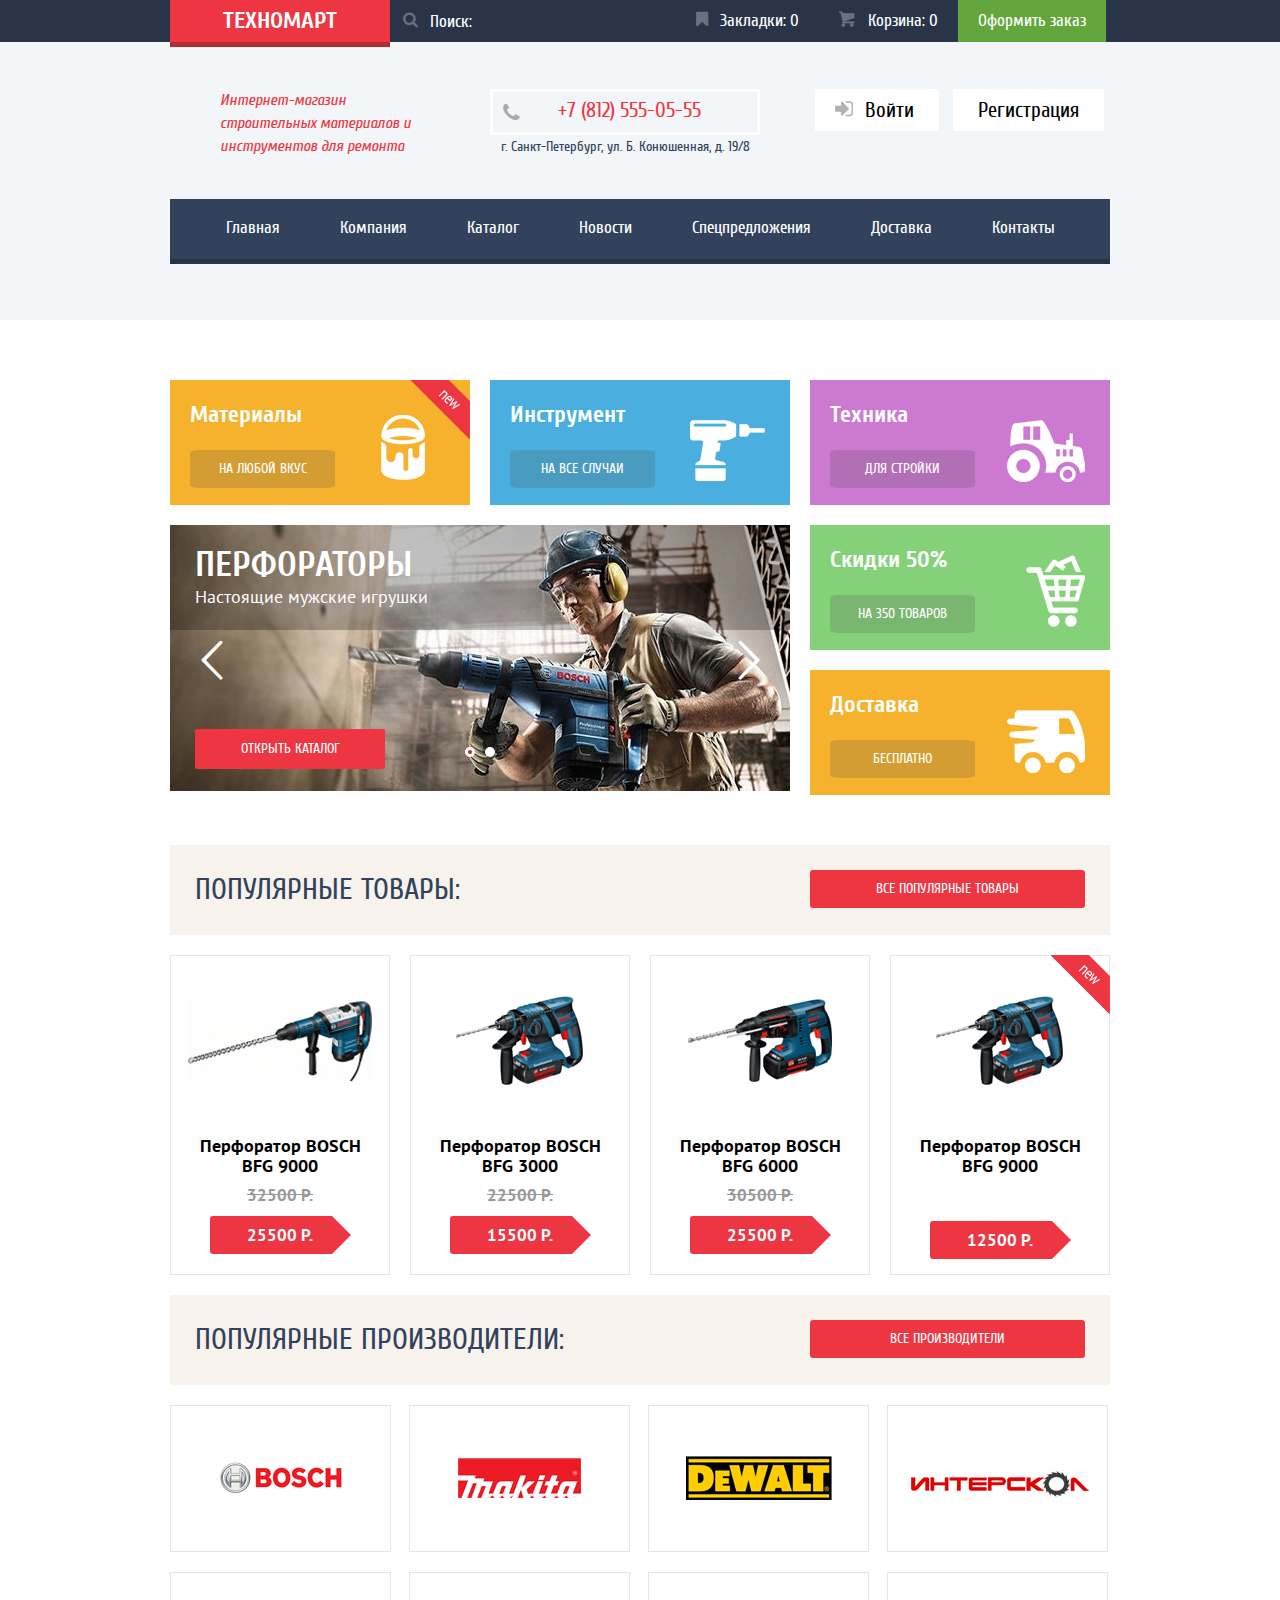
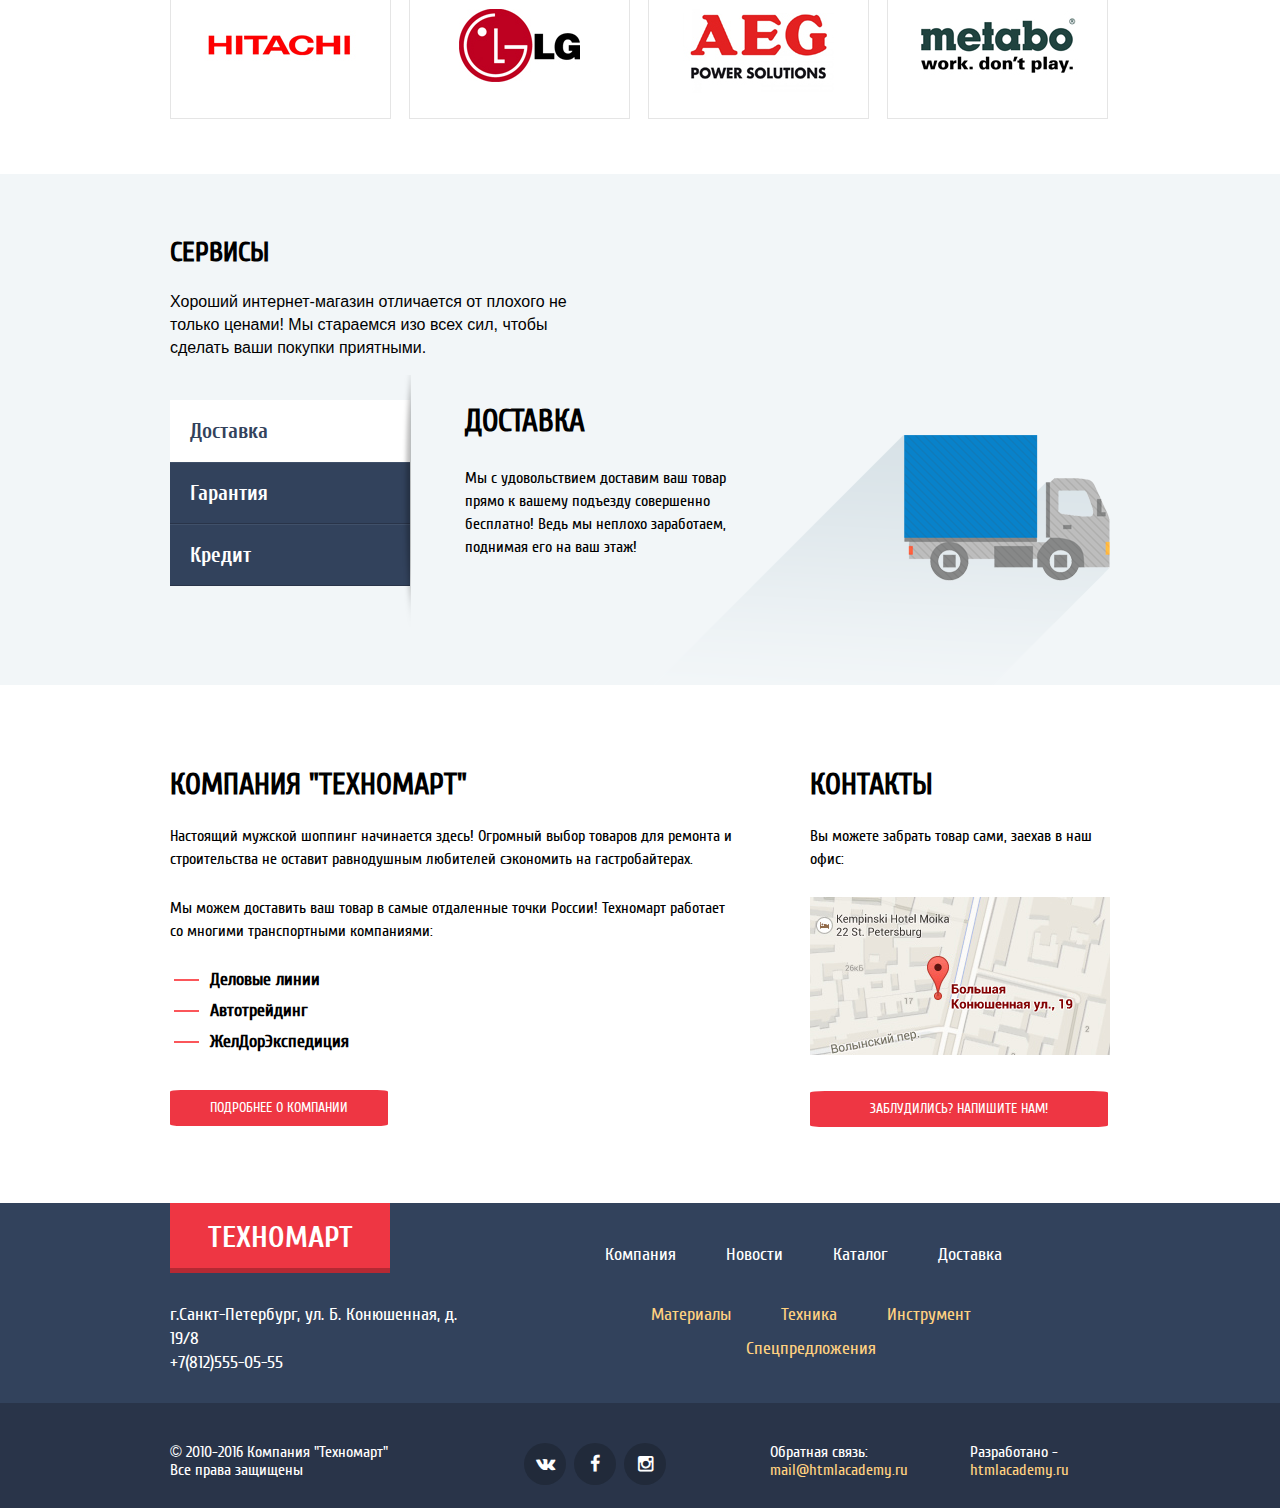
==== commit bb2c068e: "глянь пожалуйста все ли нормализовалось?)" ====
--- a/index.html
+++ b/index.html
@@ -118,7 +118,8 @@
             <div class="popular-items">
                 <article class="popular-item">
                     <div class="actions">
-                        <a href="modal-cart.html" class="btn buy">Купить</a>    <!-- кнопки скрываются в неактивном состоянии-->
+                        <a href="modal-cart.html" class="btn buy">Купить</a>
+                        <!-- кнопки скрываются в неактивном состоянии-->
                         <a href="#" class="bookmark">В закладки</a>
                     </div>
                     <div class="item-image">  <!-- img скрываeтся в неактивном состоянии-->
@@ -131,7 +132,8 @@
 
                 <article class="popular-item">
                     <div class="actions">
-                        <a href="modal-cart.html" class="btn buy">Купить</a>    <!-- кнопки скрываются в неактивном состоянии-->
+                        <a href="modal-cart.html" class="btn buy">Купить</a>
+                        <!-- кнопки скрываются в неактивном состоянии-->
                         <a href="#" class="btn bookmark">В закладки</a>
                     </div>
                     <div class="item-image">  <!-- img скрываeтся в неактивном состоянии-->
@@ -144,7 +146,8 @@
 
                 <article class="popular-item">
                     <div class="actions">
-                        <a href="modal-cart.html" class="btn buy">Купить</a>    <!-- кнопки скрываются в неактивном состоянии-->
+                        <a href="modal-cart.html" class="btn buy">Купить</a>
+                        <!-- кнопки скрываются в неактивном состоянии-->
                         <a href="#" class="btn bookmark">В закладки</a>
                     </div>
                     <div class="item-image">  <!-- img скрываeтся в неактивном состоянии-->
@@ -158,7 +161,8 @@
                 <article class="popular-item new nosale">
                     <!-- добавила класс new для общей стилизации товаров с меткой new-->
                     <div class="actions">
-                        <a href="modal-cart.html" class="btn buy">Купить</a>    <!-- кнопки скрываются в неактивном состоянии-->
+                        <a href="modal-cart.html" class="btn buy">Купить</a>
+                        <!-- кнопки скрываются в неактивном состоянии-->
                         <a href="#" class="btn bookmark">В закладки</a>
                     </div>
                     <div class="item-image">  <!-- img скрываeтся в неактивном состоянии-->
--- a/css/style.css
+++ b/css/style.css
@@ -442,14 +442,14 @@
     position: relative;
     height: 30px;
     padding-top: 10px;
-    padding-left: 75px;
+    padding-left: 65px;
 }
 
 .header-center-contacts .phone::before {
     content: "\1f4de";
     position: absolute;
-    bottom: 13px;
-    left: 15px;
+    bottom: 11px;
+    left: 10px;
     display: block;
     font-family: "symbols-technomart";
     color: #000000;
@@ -534,8 +534,8 @@
     font-size: 21px;
     line-height: 18px;
     vertical-align: top;
-    padding-left: 10px;
-    padding-right: 10px;
+    padding-left: 2px;
+    padding-right: 22px;
     padding-bottom: 13px;
     padding-top: 13px;
     background-color: #ffffff;
@@ -603,7 +603,7 @@
     line-height: 26px;
     text-decoration: underline;
     margin-left: 20px;
-    padding-right: 20px;
+    padding-right: 7px;
 }
 
 a.offers:hover, a.personal-account:hover {
@@ -1073,7 +1073,6 @@
     padding-top: 60px;
 }
 
-
 .promo-item {
     width: 300px;
     height: 125px;
@@ -1365,7 +1364,7 @@
     padding-left: 25px;
     padding-top: 25px;
     position: absolute;
-    top:0;
+    top: 0;
     left: 0;
 }
 
@@ -1408,7 +1407,6 @@
 a.button:active {
     background-color: #ba2732;
 }
-
 
 #btn-1:checked ~ .promo-slides .promo-slide:nth-child(1) {
     left: 0;
@@ -2363,7 +2361,7 @@
     background-color: #ba2732;
 }
 
-.inner-modal-content{
+.inner-modal-content {
     width: 620px;
     border-top: 7px solid red;
     color: #000000;
@@ -2373,11 +2371,11 @@
     box-shadow: 0 30px 50px rgba(0, 0, 0, 0.3);
 }
 
-.inner-modal-content:hover{
+.inner-modal-content:hover {
     box-shadow: 0 30px 50px rgba(0, 0, 0, 0.7);
 }
 
-.inner-modal-content-cart{
+.inner-modal-content-cart {
     width: 620px;
     color: #000000;
     box-shadow: 0 30px 50px rgba(0, 0, 0, 0.3);
@@ -2387,11 +2385,11 @@
     margin-left: 160px;
 }
 
-.inner-modal-content-cart:hover{
+.inner-modal-content-cart:hover {
     box-shadow: 0 30px 50px rgba(0, 0, 0, 0.7);
 }
 
-.inner-modal-content-map{
+.inner-modal-content-map {
     box-shadow: 0 0 20px rgba(0, 0, 0, 0.4);
     margin: 80px;
     width: 940px;
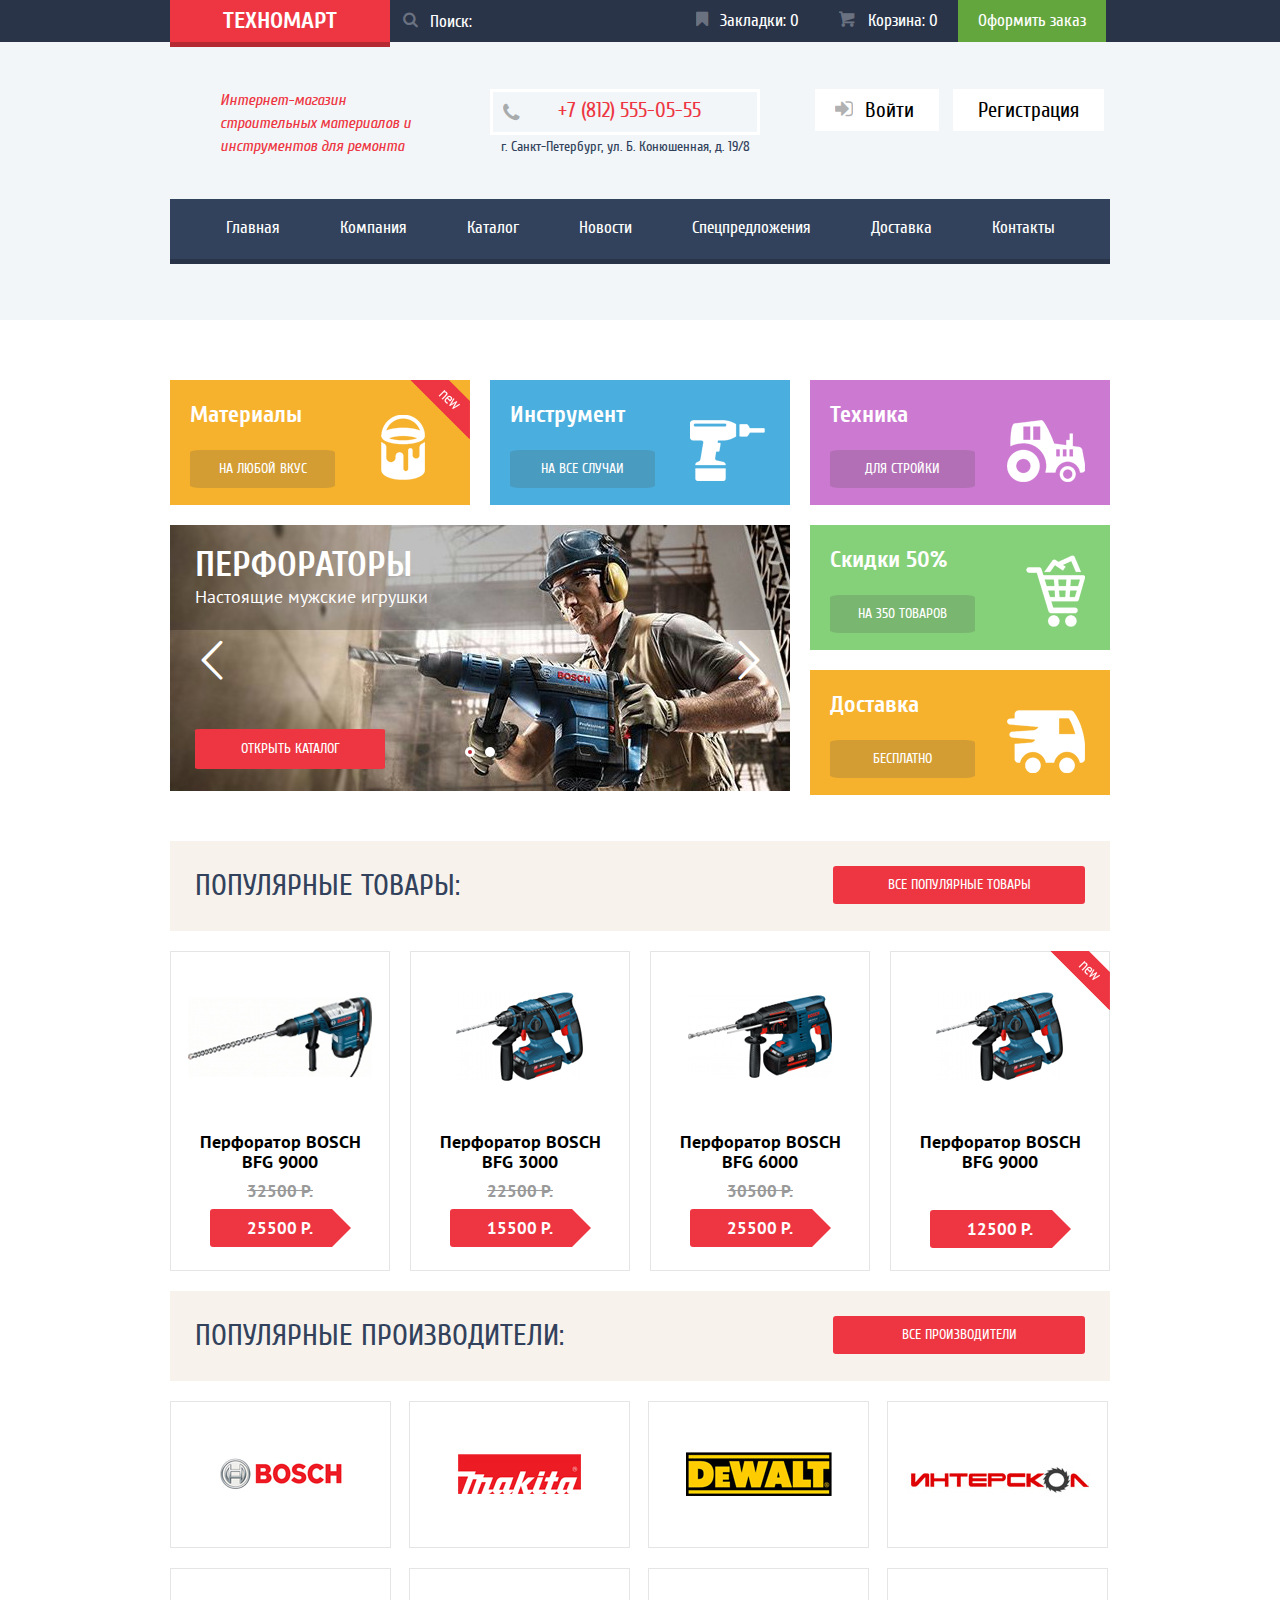
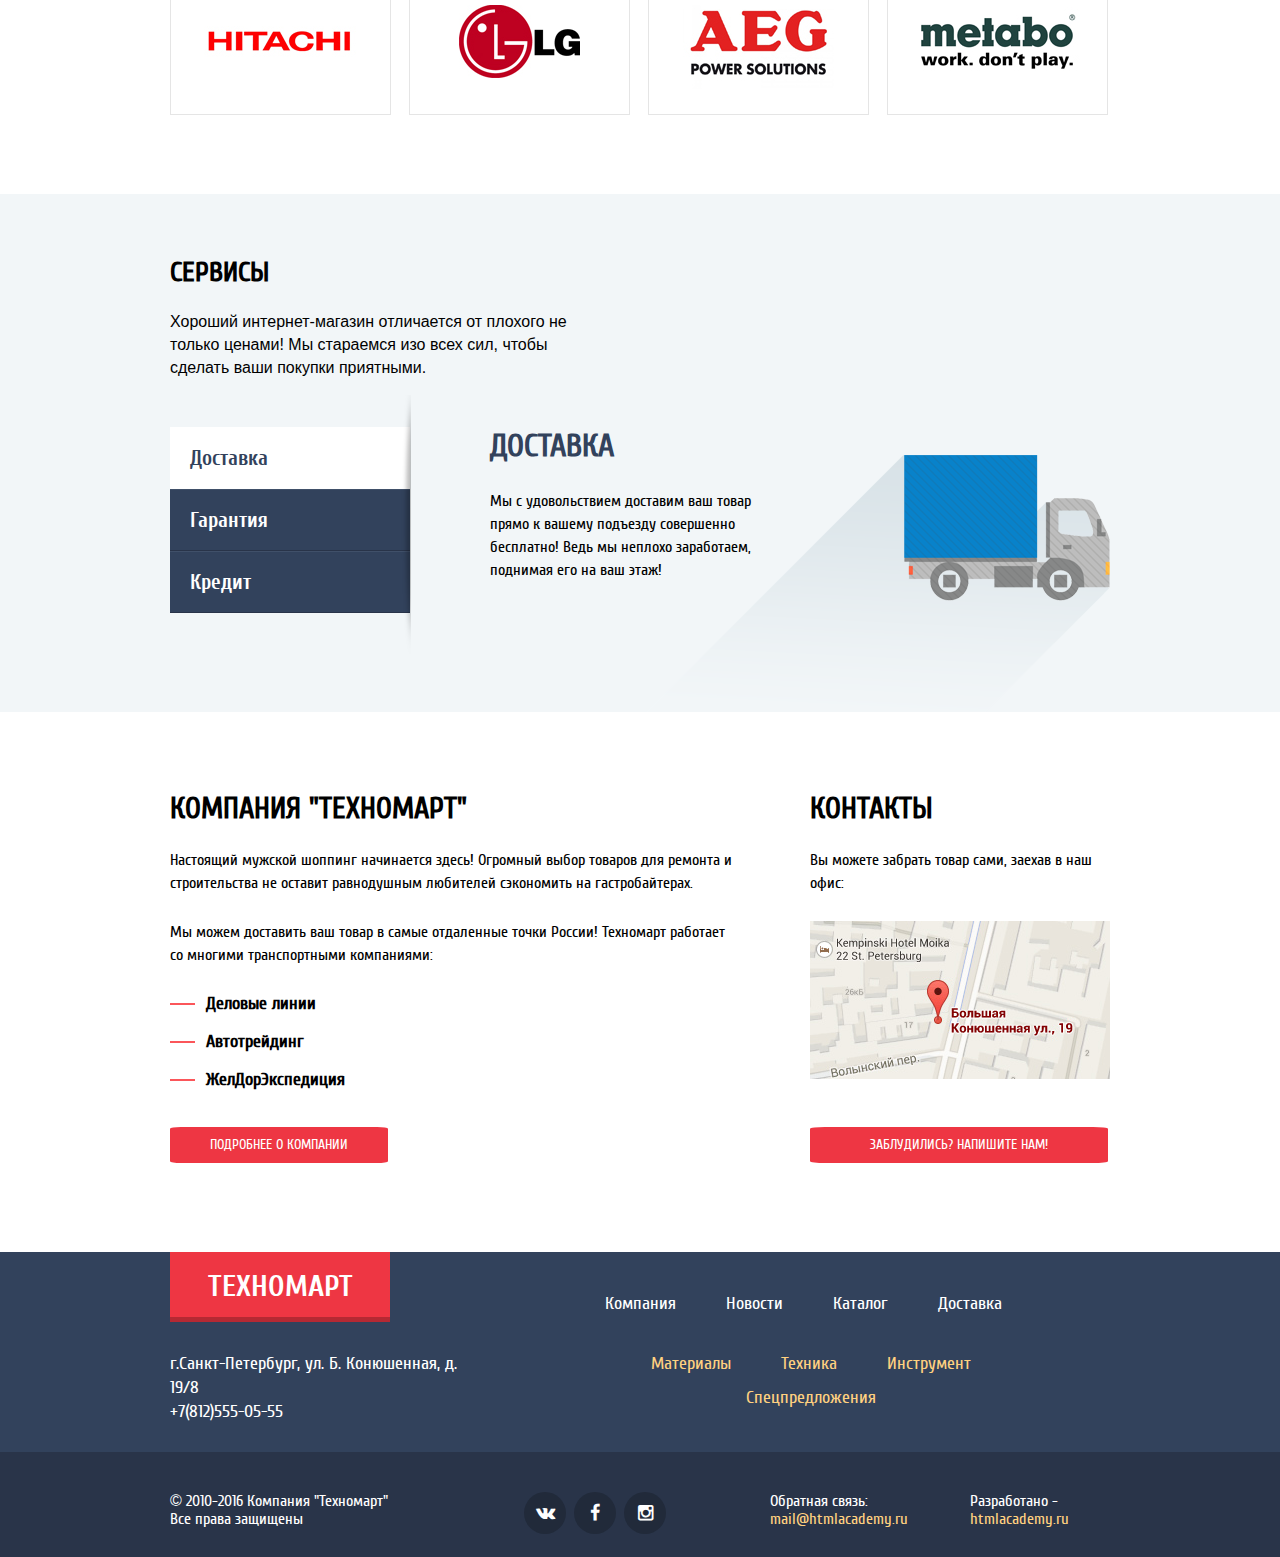
==== commit cfeed235: "r" ====
--- a/index.html
+++ b/index.html
@@ -3,8 +3,8 @@
 <head>
     <meta charset="utf-8">
     <title>Техномарт</title>
-    <link href="css/normalize.css" rel="stylesheet">
-    <link href="css/style.css" rel="stylesheet">
+    <link href="css/normalize.min.css" rel="stylesheet">
+    <link href="css/style.min.css" rel="stylesheet">
 </head>
 <body>
 <header class="main-header">
@@ -362,8 +362,8 @@
         <a class="button-2 close" href="#">продолжить покупки</a>
     </div>
 </div>
-<script src="js/script.js"></script>
-<script src="js/popup-cart.js"></script>
+<script src="js/script.min.js"></script>
+<script src="js/popup-cart.min.js"></script>
 </body>
 </html>
 
--- a/css/style.min.css
+++ b/css/style.min.css
@@ -0,0 +1 @@
+@font-face{font-family:"Cuprum Regular";src:url("../fonts/cuprum.woff")}@font-face{font-family:"Cuprum Bold";src:url("../fonts/cuprumbold.woff")}@font-face{font-family:"Cuprum Bold Italic";src:url("../fonts/cuprumbolditalic.woff")}@font-face{font-family:"Cuprum Italic";src:url("../fonts/cuprumitalic.woff")}@font-face{font-family:"PT Sans Regular";src:url("../fonts/ptsans.woff")}@font-face{font-family:"PT Sans Bold";src:url("../fonts/ptsansbold.woff")}@font-face{font-weight:400;font-style:normal;font-family:"symbols-technomart";src:url("../fonts/symbols-technomart.woff") format("woff"),url("../fonts/symbols-technomart.woff2") format("woff2")}[class*=" icon-"]::before,[class^=icon-]::before{display:inline-block;width:1em;margin-right:.2em;margin-left:.2em;font-weight:400;line-height:1em;font-family:"symbols-technomart";text-align:center;text-transform:none;text-decoration:inherit;font-style:normal;font-variant:normal}.icon-left::before{content:"\3c"}.icon-right::before{content:"\3e"}.icon-basket::before{content:"\62"}.icon-facebook::before{content:"\66"}.icon-twitter::before{content:"\74"}.icon-vk::before{content:"\76"}.icon-up::before{content:"\2c4"}.icon-down::before{content:"\2c5"}.icon-left-big::before{content:"\2190"}.icon-right-big::before{content:"\2192"}.icon-login::before{content:"\2386"}.icon-logout::before{content:"\241b"}.icon-up-dir::before{content:"\25b2";line-height:18px}.icon-down-dir::before{content:"\25bc";line-height:18px}.icon-circle::before{content:"\25cb"}.icon-circle-dot::before{content:"\25cf"}.icon-star::before{content:"\2605"}.icon-check-off::before{content:"\2610"}.icon-check-on::before{content:"\2611"}.icon-youtube::before{content:"\f39e"}.icon-home::before{content:"🏠"}.icon-user::before{content:"👨"}.icon-phone::before{content:"📞"}.icon-instagramm::before{content:"📷"}.icon-search::before{content:"🔍"}.icon-bookmark::before{content:"🔖"}.icon-search{position:absolute;color:#6a7180;right:208px;bottom:13px}::-webkit-input-placeholder{color:#fff}:-moz-placeholder,::-moz-placeholder{color:#fff}:-ms-input-placeholder{color:#fff}.header-top-search:hover .icon-search{color:#fff}.header-top-search input[type=search]:focus+span{color:#ee3643}.icon-down-dir,.icon-up-dir{color:#b7bfc8;font-size:22px}.icon-down-dir:hover,.icon-up-dir:hover{color:#010101}.icon-down-dir:active,.icon-up-dir:active{color:#ee3643}body,html{margin:0;padding:0}body{min-width:980px}a{text-decoration:none}.container{margin:0 auto;width:940px;padding:0 10px}.clearfix::after{content:"";display:table;clear:both}.main-header{min-height:320px;background-color:#f2f6f8;font-family:"Cuprum Regular",'Arial',sans-serif}.header-top{background-color:#293449;min-height:42px}.header-top .button-top-logo{float:left;width:220px;background-color:#ee3643;color:#fff;font-family:"Cuprum Bold",'Arial',sans-serif;font-size:24px;line-height:24px;text-transform:uppercase;text-align:center;padding-top:9px;padding-bottom:9px;position:relative}.button-top-logo::after{content:'';border-bottom:5px solid #b52933;position:absolute;top:100%;left:0;width:100%}.header-top .button-top-logo:active,.header-top .button-top-logo:hover{background-color:#ca2c37}.header-top-search{float:left;width:240px;height:42px;position:relative}input[type=search]{border:none;background:0 0;outline:none;width:245px;font-size:17px;height:40px;padding-left:40px;font-family:"Cuprum Regular",'Arial',sans-serif}.header-top-search input[type=search]:focus{background:#fff}.header-top-search input::-webkit-input-placeholder{color:#fff}.header-top-nav{float:right;width:434px;font-size:0;font-family:"Cuprum Regular",'Arial',sans-serif;line-height:18px}a.bookmarks{text-align:center}a.action,a.bookmarks,a.cart{font-size:17px;display:inline-block;vertical-align:top;position:relative;color:#fff}a.action{text-align:center}a.bookmarks:hover:not(.indicator),a.cart:hover:not(.indicator){background-color:#212a3a}a.bookmarks{padding:12px 25px 12px 44px}.header-top-nav a:active span{opacity:.5}a.bookmarks::before{content:"\1f516";position:absolute;bottom:13px;left:20px;display:block;font-family:symbols-technomart;color:#fff;opacity:.3}a.bookmarks:hover::before,a.cart:hover::before{opacity:1}a.bookmarks:active::before,a.cart:active::before{opacity:.3}a.cart{text-align:right;padding:12px 20px 12px 44px}a.cart::before{content:"\62";position:absolute;bottom:13px;left:15px;display:block;font-family:symbols-technomart;color:#fff;opacity:.3}.indicator{background:#ee3643}.indicator:hover{background-color:#ca2c37}a.action{background-color:#63a63e;padding:12px 20px}a.action:hover{background-color:#5fbb2d}.action:active{opacity:.9}.header-center{min-height:90px;padding-top:47px;padding-bottom:20px}.header-center-about{float:left;width:200px;color:#ee3643;font-family:"Cuprum Italic",'Arial',sans-serif;text-align:left;margin-left:50px;margin-right:70px;font-size:16px;line-height:23px}.header-center-about p{margin:0}.header-center-contacts{float:left;width:270px}.header-center-contacts .phone{color:#ee3643;font-size:21px;line-height:17px;border:3px solid #fff;position:relative;height:30px;padding-top:10px;padding-left:65px}.header-center-contacts .phone::before{content:"\1f4de";position:absolute;bottom:11px;left:10px;display:block;font-family:"symbols-technomart";color:#000;opacity:.3}.header-center-contacts .address{color:#32425c;font-size:14px;line-height:24px;text-align:center}.header-center-userblock{float:right;width:300px}.header-center-userblock--margin{margin-top:15px}a.login{background-color:#fff;position:relative;padding:12px 25px 12px 50px;font-size:21px;line-height:18px;color:#000;margin-right:10px;margin-left:5px;display:inline-block;vertical-align:top}a.login::before{content:"\2386";position:absolute;bottom:13px;left:20px;display:block;font-family:symbols-technomart;color:#000;opacity:.3}a.login:hover{color:#ee3643}a.login:hover::before{opacity:1}a.login:active::before{opacity:.3}a.registration{background-color:#fff;padding:12px 25px;font-size:21px;line-height:18px;color:#000;display:inline-block;vertical-align:top}a.registration:hover{color:#ee3643}a.login:active,a.offers:active,a.personal-account:active,a.registration:active{color:#c5c5c5}a.user{color:#000;font-size:21px;line-height:18px;vertical-align:top;padding:13px 22px 13px 2px;background-color:#fff;display:block;text-align:center;margin-top:-15px;position:relative}a.user::before{content:"\1f468";position:absolute;bottom:13px;left:14px;display:block;font-family:"symbols-technomart";color:#000;opacity:.3}a.user:hover::before{opacity:1;color:#32425c}.offers:active,.personal-account:active,.user:active span,a.user:active::before{opacity:.3}.user-block{position:relative}.user-out{font-size:0;display:block}a.user-out::after{content:"\241b";position:absolute;bottom:9px;right:10px;display:block;font-family:"symbols-technomart";color:#000;opacity:.3;font-size:22px}a.user-out:hover::after{color:#32425c;opacity:1}a.user-out:active::after{color:#000;opacity:.3}.offers,.personal-account{color:#32425c;font-size:16px;line-height:26px;text-decoration:underline;margin-left:20px;padding-right:7px}a.offers:hover,a.personal-account:hover{color:#ee3643}.personal-account{position:relative}.personal-account::before{content:'';border:2px solid #32425c;border-radius:50%;position:absolute;top:8px;left:-23px}.header-navigation{border-bottom:5px solid #293449;font-size:0}.header-navigation ul{margin:0;background-color:#32425c;height:60px;text-align:center;font-size:0}.header-navigation li{display:inline-block;vertical-align:top}.header-navigation a{font-size:17px;line-height:17px;color:#fff;display:block;padding:20px 30px 25px}.header-navigation a:hover{background-color:#293449}.header-navigation a:active{background-color:#1d2739;color:rgba(255,255,255,.51)}.header-navigation ul:first-child{padding-left:0}.breadcrumbs{font-size:0;padding-top:22px;margin-left:-24px}.home-page{position:relative}.breadcrumbs a::before,.home-page::before{position:absolute;bottom:0;display:block;font-family:"symbols-technomart";color:#000;opacity:.3}.home-page::before{font-size:16px;content:"\1f3e0";right:0}.breadcrumbs a::before{content:"\3e";right:18px}.breadcrumbs a,.breadcrumbs li{font-size:13px;color:#000;line-height:18px;font-family:"PT Sans Regular",'Arial',sans-serif}.breadcrumbs li{display:inline-block;vertical-align:top;position:relative}.breadcrumbs a{margin-right:40px;font-weight:400}.header h1{background-color:#f2f6f8;font-family:"Cuprum Regular",'Arial',sans-serif;line-height:30px;font-size:30px;color:#32425c;height:60px;padding-left:30px;padding-top:30px;margin:20px 0 14px}.conteiner-left{width:220px;float:left;margin-top:15px}.breadcrumbs a,.breadcrumbs li,.filters span,.header h1,h2{text-transform:uppercase}.filters span{background-color:#f7f3ec;padding:15px 150px 15px 20px;font-family:PT Sans Regular,'Arial',sans-serif;font-size:13px;line-height:18px}h2{font-family:PT Sans Bold,'Arial',sans-serif;font-size:17px;line-height:30px;padding-top:10px}.range-filter{width:220px;margin-bottom:25px}.range-controls{position:relative;height:80px;margin-bottom:10px;padding:0 30px;border-radius:5px;overflow:hidden;background-color:#f7f3ec}.scale{margin-top:39px;height:2px;background-color:#d7dcde}.bar{height:2px;background:#00ca74;width:130px}.toggle{position:absolute;top:30px;width:4px;height:4px;border:8px solid #fff;background:#ababab;cursor:pointer;border-radius:50%}.min-toggle{left:10px}.max-toggle{left:145px}.price-controls input{width:55px;padding:8px 19px;border:none;background:#f7f3ec;font-size:16px;font-family:"Tahoma",sans-serif;text-align:center;color:#283136;border-radius:5px;outline:none}.price-controls{position:relative}.price-controls::after{content:'—';position:absolute;left:100px;top:10px}input.min-price{margin-right:25px}.filter-checkbox label,.filter-radio label{font-family:PT Sans Regular,'Arial',sans-serif;font-size:15px;line-height:20px;text-transform:uppercase;padding-left:40px}.filter-checkbox label:hover,.filter-radio label:hover{cursor:pointer}.filter-checkbox input[type=checkbox],.filter-radio input[type=radio]{display:none}.filter-checkbox input[type=checkbox]+label,.filter-radio input[type=radio]+label{position:relative}.filter-checkbox input[type=checkbox]+label::before{content:"\2610";display:block;position:absolute;top:2px;left:0;font-size:28px;opacity:.3;font-family:"symbols-technomart"}.filter-checkbox input[type=checkbox]:checked+label::before{content:"\2611";display:block;position:absolute;top:2px;left:0;font-size:28px;opacity:.4;font-family:"symbols-technomart"}.filter-checkbox input[type=checkbox]:checked:disabled+label::before,.filter-checkbox input[type=checkbox]:disabled+label::before,.filter-radio input[type=radio]:checked:disabled+label::before,.filter-radio input[type=radio]:disabled+label::before,input:disabled+label,input:disabled+label:hover{opacity:.3;cursor:default}.filter-radio input[type=radio]:checked+label::before{content:"\25cf";display:block;position:absolute;top:0;left:0;font-size:28px;opacity:.4;font-family:"symbols-technomart"}.filter-radio input[type=radio]+label::before{content:"\25cb";display:block;position:absolute;top:0;left:0;font-size:28px;opacity:.4;font-family:"symbols-technomart"}.filter-manufacturers{border-bottom:1px solid #dcdcdc;border-top:1px solid #dcdcdc}.filter-checkbox,.filter-radio{margin-bottom:20px}.filter-radio:last-child{margin-bottom:80px}a.button{border:1px solid #e5e5e5;padding:7px 30px;font-family:PT Sans Regular,'Arial',sans-serif;font-size:15px;line-height:18px;color:#000;text-transform:uppercase;border-radius:3px}a.button.submit:active,a.button.submit:hover{border:1px solid #bdc6ca;background-color:#fff}a.button.submit:active{border:1px solid #ee3643}.conteiner-right{float:right;width:700px}.sort-navigation,.sort-navigation li{background-color:#f7f3ec;vertical-align:top}.sort-navigation{font-family:PT Sans Regular,'Arial',sans-serif;font-size:13px;line-height:18px;text-transform:uppercase;padding-top:2px;height:45px;text-align:left}.sort-navigation ul{padding-left:20px}.sort-navigation li{display:inline-block;padding-right:65px}.sort-navigation li:first-child{padding-right:135px}.sort li:nth-child(4){padding-right:30px}.sort li:nth-child(5),.sort li:nth-child(6){padding-right:0}a.sort-function,a.sort-price,a.sort-type{color:#dcdcdc;border-bottom:1px dashed #ee3643}a.sort-function:hover,a.sort-price:hover,a.sort-type:hover{color:#000;border-bottom:1px solid #ee3643}.sort-navigation a:active{border:none;color:#ee3643}.paginator{font-size:0;vertical-align:top;margin-top:50px;margin-bottom:60px;padding-left:0}.paginator a{text-decoration:none;display:block;font-size:14px;line-height:24px;border:1px solid #e5e5e5;border-radius:3px;width:37px;min-height:24px;text-align:center;padding:7px 0;color:#000}.paginator li a:active:not(.active){border:1px solid #ee3643;border-radius:5%}.paginator a.active{color:#fff;background-color:#ee3643;cursor:default}.paginator a:hover:not(.active){border:1px solid #bdc6ca}.paginator li{list-style:none;display:inline-block;margin-right:9px;vertical-align:top}.paginator-item-next a{width:140px}section.info{background-color:#f2f6f8}.info p,h3{font-family:"Cuprum Regular",'Arial',sans-serif;margin:0}h3{text-transform:uppercase;color:#000;padding-top:65px;line-height:30px;font-size:30px;padding-bottom:25px}.info p{text-align:left;line-height:24px;padding-bottom:70px;font-size:14px}section.promo{padding-top:60px}.promo-item{width:300px;height:125px;margin-bottom:20px;position:relative}.promo-btn,.promo-name{color:#fff;display:block}.promo-name{padding-top:20px;padding-left:20px;margin-bottom:20px;font-family:"Cuprum Bold",'Arial',sans-serif;font-size:24px;line-height:30px}.promo-btn{font-family:"Cuprum Regular",'Arial',sans-serif;font-size:14px;line-height:18px;padding:10px;text-align:center;background-color:rgba(74,74,74,.2);width:125px;border-radius:7%;margin-left:20px;text-transform:uppercase}.promo-btn:hover{background-color:rgba(74,74,74,.3)}.promo-btn:active{background-color:rgba(74,74,74,.4)}.promo-item-materials{float:left;background-color:#f6b22d;margin-right:20px}.promo-item-materials::after{content:'';position:absolute;top:35px;right:45px;background:url("../img/sprite.png") 0 -135px no-repeat;width:44px;height:65px}.promo-item-tools{float:left;background-color:#4aafde}.promo-item-tools::after{content:'';position:absolute;top:40px;right:25px;background:url("../img/sprite.png") 0 -262px no-repeat;width:75px;height:61px}.promo-item-tech{float:right;background-color:#cc79d1}.promo-item-tech::after{content:'';position:absolute;top:40px;right:25px;background:url("../img/sprite.png") 0 -200px no-repeat;width:78px;height:62px}.promo-bottom{margin-bottom:26px}.slider2{background-color:#f2f6f8}.slider{position:relative;width:940px;min-height:317px;margin:0 auto;font-family:"Cuprum Regular",'Arial',sans-serif;overflow:hidden}.slider input[type=radio]{display:none}.slider-nav{position:absolute;bottom:100px;z-index:10;font-size:0;left:-40px;text-align:center;width:240px;height:185px}.slider-nav label{vertical-align:top;cursor:pointer;color:#fff;background-color:#32425c;font-family:"Cuprum Bold",'Arial',sans-serif;font-size:21px;line-height:30px;display:block;border-bottom:1px solid #293449;border-top:1px solid #405069;padding-top:15px;padding-bottom:15px;text-align:left;padding-left:20px}.slider-nav label:hover{background-color:#293449}.slider-nav label.active{background-color:#fff;color:#32425c}.slider-nav::after{content:'';position:absolute;top:-45px;right:-1px;background:url("../img/separator.png") 0 0 no-repeat;width:10px;height:272px;display:block}.slide{position:absolute;top:30px;right:0;width:670px;height:310px;overflow:hidden}.slide-text{width:300px;padding-left:50px;margin-top:-40px}.slides-title{font-family:"Cuprum Regular",'Arial',sans-serif;font-size:32px;line-height:40px;margin:31px 0 24px;color:#32425c}.slide p{line-height:23px}.slide:nth-child(1){background:url("../img/layer131.png") 100% 30px no-repeat}.slide:nth-child(2){background:url("../img/layer130.png") 100% 30px no-repeat}.slide:nth-child(3){background:url("../img/layer119.png") 100% 30px no-repeat}.slide{display:none}#btn1:checked~.slider-slides .slide:nth-child(1),#btn2:checked~.slider-slides .slide:nth-child(2),#btn3:checked~.slider-slides .slide:nth-child(3){display:block}#btn1:checked~.slider-nav label[for=btn1],#btn2:checked~.slider-nav label[for=btn2],#btn3:checked~.slider-nav label[for=btn3]{background:#fff;color:#32425c;border-bottom:1px solid #fff;border-top:1px solid #fff}.promo-slider{float:left;position:relative;width:620px;overflow:hidden;min-height:270px}.promo-slide{position:absolute;top:0;left:0;width:100%;height:270px}.promo-slider-arrows{color:#fff;font-size:45px}.promo-slider-arrows .icon-left{position:absolute;left:10px;top:110px;cursor:pointer;z-index:10}.promo-slider-arrows .icon-right{position:absolute;right:10px;top:110px;cursor:pointer;z-index:10}.promo-slider input[type=radio]{display:none}.promo-slider-controls{position:absolute;bottom:30px;left:50%;z-index:10;width:200px;margin-left:-100px;text-align:center}.promo-slider-controls label{display:inline-block;width:4px;height:4px;margin:0 3px;vertical-align:top;background:#fff;border:3px solid #fff;border-radius:50%;cursor:pointer}.promo-info{width:245px;padding-left:25px;padding-top:25px;position:absolute;top:0;left:0}.promo-info span{font-family:"Cuprum Bold",'Arial',sans-serif;font-size:36px;line-height:30px;color:#fff;text-transform:uppercase}.promo-info div{font-family:"PT Sans Regular",'Arial',sans-serif;font-size:18px;line-height:24px;color:#fff;padding-top:5px}a.button-catalog{color:#fff;background-color:#ee3643;border:none;font-family:"Cuprum Regular",'Arial',sans-serif;font-size:14px;line-height:18px;border-radius:3%;text-align:center;padding-top:11px;padding-bottom:11px;margin-top:120px;width:130px;display:block}a.button:hover{background-color:#ca2c37}a.button:active{background-color:#ba2732}#btn-1:checked~.promo-slides .promo-slide:nth-child(1){left:0}#btn-1:checked~.promo-slides .promo-slide:nth-child(2){left:880px}#btn-2:checked~.promo-slides .promo-slide:nth-child(1){left:-880px}#btn-2:checked~.promo-slides .promo-slide:nth-child(2){left:0}#btn-1:checked~.promo-slider-controls label[for=btn-1],#btn-2:checked~.promo-slider-controls label[for=btn-2]{background:#ba2732}.promo-items{float:right;width:300px}.promo-item-sale{background-color:#85d179}.promo-item-sale::after{content:'';position:absolute;top:30px;right:25px;background:url("../img/sprite.png") 0 0 no-repeat;width:59px;height:72px}.promo-item-delivery{background-color:#f6b22d}.promo-item-delivery::after{content:'';position:absolute;top:40px;right:25px;background:url("../img/sprite.png") 0 -72px no-repeat;width:78px;height:63px}.popular-title{background-color:#f7f3ec;height:90px}a.button-popular,h1{font-family:"Cuprum Regular",'Arial',sans-serif}h1{text-transform:uppercase;font-size:30px;line-height:30px;color:#32425c}.popular-title h1{width:375px;float:left;margin-left:25px;font-weight:400;padding-top:10px}a.button-popular{color:#fff;background-color:#ee3643;border:none;float:right;width:192px;margin-top:25px;margin-right:25px;text-align:center;font-size:14px;line-height:18px;border-radius:3px;cursor:pointer;padding-bottom:10px;padding-top:10px}.items{font-size:0;margin:0 0 20px}.item{display:inline-block;width:218px;height:318px;background-color:#fff;vertical-align:top;border:1px solid #e5e5e5;margin-right:20px;margin-top:20px;position:relative;text-align:center}.item .actions{display:none}.item:hover .actions{display:block}.filter-items h2{margin:10px 0 15px}.popular-items{font-size:0;margin:0 0 20px}.item:nth-child(3n),.popular-item:last-child{margin-right:0}.popular-item{display:inline-block;width:218px;height:318px;background-color:#fff;vertical-align:top;border:1px solid #e5e5e5;margin-right:20px;margin-top:20px;position:relative;text-align:center}.item:hover{border:1px solid #fff;box-shadow:0 5px 25px 0 rgba(41,52,73,.5)}.new::before{position:absolute;top:0;right:0;z-index:10;width:60px;height:60px;content:'';background:url("../img/new-flag.png") no-repeat 0 0}.item.new::before,.popular-item.new::before{top:-1px;right:-1px}.popular-item:hover{border:1px solid #fff;box-shadow:0 5px 25px 0 rgba(41,52,73,.5)}.item-price-last,.item-price-new,.item-title{font-weight:700;font-family:PT Sans Bold,'Arial',sans-serif}.item-title{color:#000;text-align:center;padding:0 25px;margin-bottom:10px;position:relative;display:inline-block;vertical-align:top;margin-top:10px;font-size:18px;line-height:20px}.nosale .item-title{margin-bottom:38px}.item-title span{text-transform:uppercase}.item-price-last,.item-price-new{font-size:17px;line-height:18px}.item-price-last{text-decoration:line-through;text-align:center;margin-bottom:7px;min-height:20px;color:#999}.item-price-new{color:#fff;position:relative;width:80px;margin:0 auto 20px;padding:10px 30px;border-radius:3px;background:#ee3643}.item-price-new:after{position:absolute;top:0;right:-20px;width:0;height:0;content:'';border:19px solid #fff;border-left-color:#ee3643}.item-image{display:block;text-align:center;overflow:hidden}.actions{position:absolute;top:0;left:0;width:218px;height:88px;padding:40px 0;background-color:#fff}.actions .buy{width:135px;padding:10px 0;color:#fff}.actions .bookmark,.actions .buy{font-family:'Cuprum Regular','Arial',sans-serif;font-size:14px;display:block;margin:0 auto 7px;text-decoration:none;text-transform:uppercase;border-radius:3px;background-color:#63a63e}.actions .buy{box-shadow:inset 0 -3px 0 #518534;position:relative}.actions .buy:hover{background-color:#5fbb2d}a.buy:hover::before{color:#fff;opacity:1}a.buy:active::before{color:#fff;opacity:1}.actions .buy:active{background-color:#518534}.actions .bookmark{width:129px;padding:7px 0;color:#63a63e;border:3px solid #63a63e;background-color:#fff}.actions .bookmark:hover{border:3px solid #32425c}.actions .bookmark:active{border:3px solid #c1c6ce;color:#c1c6ce}.popular-item .actions{display:none}.popular-item:hover .actions{display:block}.actions .buy::before{content:"\62";position:absolute;bottom:11px;left:15px;display:block;font-family:"symbols-technomart";text-transform:none;color:#fff;opacity:.3}.popular-manufacturers{font-size:0;margin:0 0 79px}.popular-manufacturers div{display:inline-block;width:219px;height:145px;vertical-align:top;border:1px solid #e5e5e5;margin-right:18px;margin-top:20px;line-height:145px;text-align:center}.popular-manufacturers img{vertical-align:middle}.popular-manufacturers div:nth-child(4n){margin-right:0}.popular-manufacturers div:hover{border:1px solid #fff;box-shadow:0 5px 25px 0 rgba(41,52,73,.5)}.popular-manufacturers div:active{border:1px solid #fff;box-shadow:0 5px 25px 0 rgba(41,52,73,.3);opacity:.3}.service{width:440px;padding-top:30px}.service h2{font-family:"Cuprum Regular",'Arial',sans-serif;font-size:28px}.service p{line-height:23px}section.info-tehnomart{margin-bottom:98px;margin-top:47px}.info-company{float:left;width:570px}.info-company h2{font-size:30px}.info-company h2,.info-company li,.info-company p{font-family:"Cuprum Regular",'Arial',sans-serif}.info-company p{padding-bottom:10px;line-height:23px}.info-company ul{margin:0 0 45px;padding:0 0 0 36px}.info-company li{list-style:none;margin-bottom:17px;font-weight:700;font-size:18px;position:relative}.info-company li::before{content:'';background:url("../img/red-dash.png") 0 0 no-repeat;position:absolute;top:10px;left:-36px;display:block;width:25px;height:2px}a.button-1{color:#fff;background-color:#ee3643;font-family:"Cuprum Regular",'Arial',sans-serif;font-size:14px;line-height:18px;border-radius:5%;padding:10px 40px;text-transform:uppercase;text-align:center}a.button-1:hover{background-color:#ca2c37}a.button-1:active{background-color:#ba2732}a.button-2{color:#fff;background-color:#ee3643;font-family:"Cuprum Regular",'Arial',sans-serif;font-size:14px;line-height:18px;border-radius:5%;padding:10px 60px;text-transform:uppercase;text-align:center}a.button-2:hover{background-color:#ca2c37}a.button-2:active{background-color:#ba2732}.info-contacts{float:right;width:300px}.info-contacts h2{font-size:30px}.info-contacts h2,.info-contacts p,.main-footer{font-family:"Cuprum Regular",'Arial',sans-serif}.info-contacts p{padding-bottom:10px;line-height:23px}.info-contacts img{padding:0}.main-footer{min-height:300px;background-color:#32425c}.footer-top{background-color:#32425c;min-height:65px}.header-top-logo{float:left;width:220px;background-color:#ee3643;color:#fff;height:45px;font-family:"Cuprum Bold",'Arial',sans-serif;font-size:30px;line-height:30px;text-transform:uppercase;text-align:center;padding-top:20px;border-bottom:5px solid #b52933}.footer-top-navigation{float:right;width:700px}.footer-top-navigation ul{margin:0;background-color:#32425c;height:60px;text-align:center;font-size:0}.footer-top-navigation li{display:inline-block;vertical-align:top}.footer-top-navigation a{font-size:18px;line-height:24px;color:#fff;display:block;padding-top:40px;padding-bottom:10px;padding-right:50px}.footer-center-navigation a:hover,.footer-top-navigation a:hover{text-decoration:underline}.footer-center-navigation a:active,.footer-top-navigation a:active{opacity:.4;text-decoration:none}.footer-top-navigation ul:first-child{padding-left:137px}.footer-top-navigation ul:last-child{padding-right:0;margin-right:0}.footer-center{background-color:#32425c;min-height:100px;padding-top:30px}.footer-center-contacts{float:left;width:320px;font-size:18px;line-height:24px;color:#fff;font-family:"Cuprum Regular",'Arial',sans-serif}.footer-center-navigation{float:right;width:560px}.footer-center-navigation ul{margin:0;background-color:#32425c;height:60px;text-align:center;font-size:0}.footer-center-navigation li{display:inline-block;vertical-align:top}.footer-center-navigation a{font-size:18px;line-height:24px;color:#ffd180;display:block;padding-top:0;padding-bottom:10px;padding-right:50px}.footer-center-navigation ul:first-child{padding-left:12px}.footer-center-navigation ul:last-child{padding-right:0;margin-right:0}.footer-bottom{background-color:#293449;min-height:65px;padding-top:40px}.footer-bottom-info{float:left;width:240px;color:#fff;font-size:16px;line-height:18px}.footer-bottom-social{float:left;width:150px;text-align:center;margin-left:110px}.social-btn{display:inline-block;width:40px;height:40px;margin:0 2px;vertical-align:top;border:1px solid transparent;border-radius:50%;background-color:#212a3a;position:relative}.social-btn:hover{background-color:#ee3643}.facebook::after,.instagramm::after,.vk::after{content:"\66";position:absolute;bottom:10px;right:15px;display:block;font-family:"symbols-technomart";color:#fff;font-size:18px}.instagramm::after,.vk::after{content:"\1f4f7";right:12px}.vk::after{content:"\76";right:10px}.footer-bottom-mail{color:#fff;float:right;width:160px;margin-right:40px}.footer-bottom-develop{float:right;width:140px;color:#fff}a.cite{color:#ffd180}a.cite:active{color:#ee3643}a.cite:hover:not(:active){text-decoration:underline}.modal-content{width:620px;color:#000;position:fixed;top:413px;left:50%;margin-left:-305px;box-shadow:0 30px 50px rgba(0,0,0,.7);z-index:10;border-top:7px solid red;background:#fff url("../img/green-circle.png") 80px 48px no-repeat;display:none}.modal-content-map{width:940px;height:450px;background:#e9e5dc url("../img/big-map.jpg");top:50%;left:50%;margin-top:1675px;margin-left:-470px;box-shadow:0 0 20px rgba(0,0,0,.4);position:absolute;display:none}.modal-content-index{position:fixed;top:150px;left:50%;width:620px;border-top:7px solid red;margin-left:-306px;color:#000;z-index:10;background-color:#fff;box-shadow:0 30px 50px rgba(0,0,0,.7);display:none}@keyframes bounce{0%{transform:translateY(-2000px)}70%{transform:translateY(30px)}90%{transform:translateY(-10px)}to{transform:translateY(0)}}@keyframes shake{0%,to{transform:translateX(0)}10%,30%,50%,70%,90%{transform:translateX(-10px)}20%,40%,60%,80%{transform:translateX(10px)}}.js-open-map{margin-bottom:52px;display:block}.modal-content-show{display:block;animation:bounce .6s}.modal-error{animation:shake .6s}.modal-content-close{position:absolute;top:5px;right:5px;width:30px;height:30px;font-size:0;background-color:transparent;border:0;outline:0;cursor:pointer}.modal-content-close::after,.modal-content-close::before{content:"";position:absolute;width:25px;height:4px;background-color:red;border-radius:1px;top:12px;left:2px}.modal-content-close::before{transform:rotate(45deg)}.modal-content-close::after{transform:rotate(-45deg)}h2.modal-content-title{font-size:30px;line-height:18px;text-transform:none;margin:0;padding:0;font-family:"Cuprum Regular",'Arial',sans-serif}.modal-cart{padding-bottom:69px;padding-top:69px;padding-left:178px}.modal-bottom{background-color:#f1f1f1;padding:35px 80px}.modal-content .modal-bottom{padding-bottom:40px;padding-top:40px}a.close{color:#000;background-color:#fff;padding:12px 40px;margin-left:20px}a.order{padding:12px 60px}a.button-2.close:hover,a.close:hover{background-color:#fff}a.button-2.close:hover{border:1px solid #bdc6ca}a.button-2.close:active{border:1px solid #ee3643;background-color:#fff}.message-item{display:inline-block;vertical-align:top;width:220px}.message-item:first-child{margin-right:20px}.message input{min-width:206px;padding-top:10px;padding-bottom:10px;padding-left:10px;outline:none;font-size:13px;line-height:18px;font-family:PT Sans Regular,'Arial',sans-serif;border:2px solid #dcdcdc;border-radius:3px;margin-bottom:20px}.message label,.modal-bottom input[type=submit]{font-family:"Cuprum Regular",'Arial',sans-serif;line-height:18px}.message label{display:block;font-size:18px;margin-bottom:10px}.message textarea{border:2px solid #dcdcdc;border-radius:3px;width:440px;min-height:90px;padding:10px;font-size:13px;line-height:18px;font-family:PT Sans Regular,'Arial',sans-serif;resize:none;outline:none}.modal-top{padding:45px 80px 35px;font-size:0}.modal-bottom input[type=submit]{background-color:#ee3643;color:#fff;font-size:14px;border-radius:3px;border:none;padding:10px 200px;outline:none;text-align:center;text-transform:uppercase;margin-bottom:0}.modal-bottom input[type=submit]:active,.modal-bottom input[type=submit]:hover{background-color:#ba2732}.inner-modal-content,.inner-modal-content-cart{width:620px;color:#000;box-shadow:0 30px 50px rgba(0,0,0,.3);border-top:7px solid red;margin:80px 80px 80px 160px}.inner-modal-content{background-color:#fff}.inner-modal-content-cart:hover,.inner-modal-content:hover{box-shadow:0 30px 50px rgba(0,0,0,.7)}.inner-modal-content-cart{background:#fff url("../img/green-circle.png") 80px 48px no-repeat}.inner-modal-content-map{box-shadow:0 0 20px rgba(0,0,0,.4);margin-top:50px;margin-bottom:80px;width:940px;height:450px}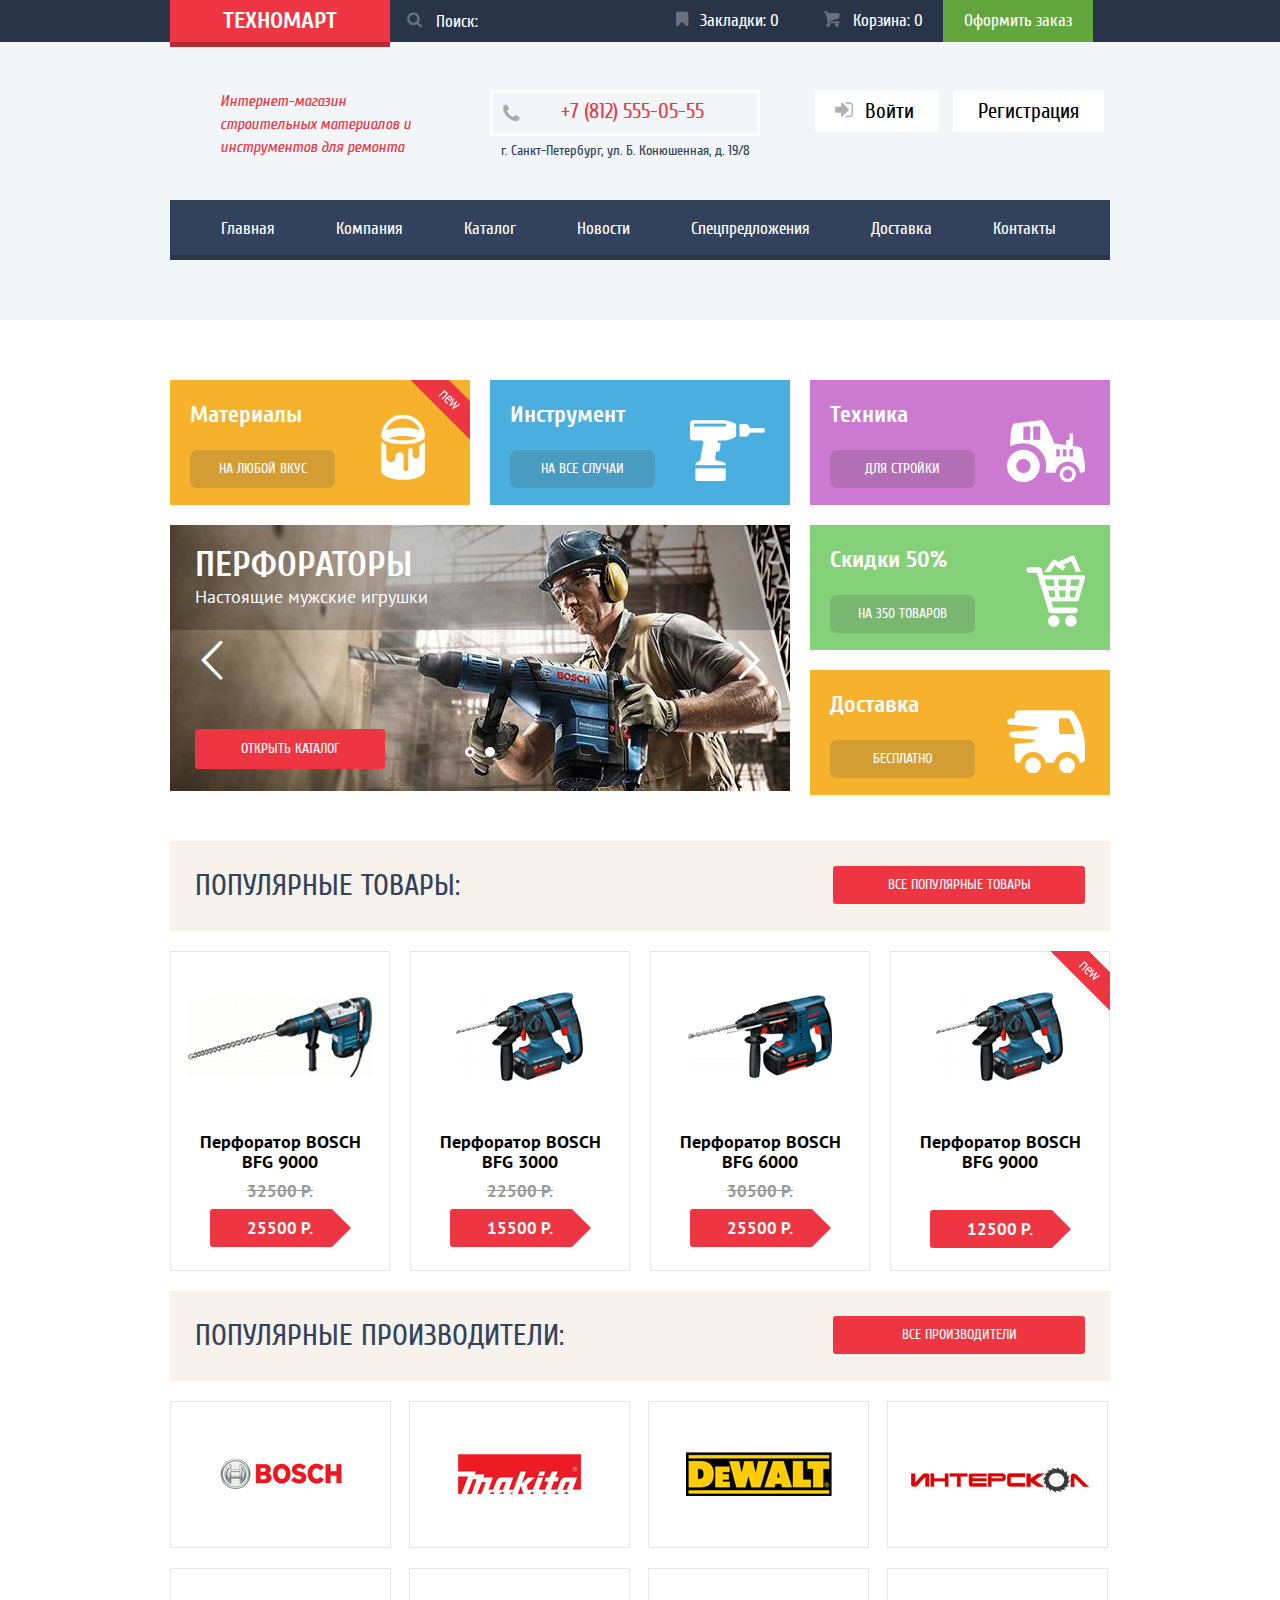
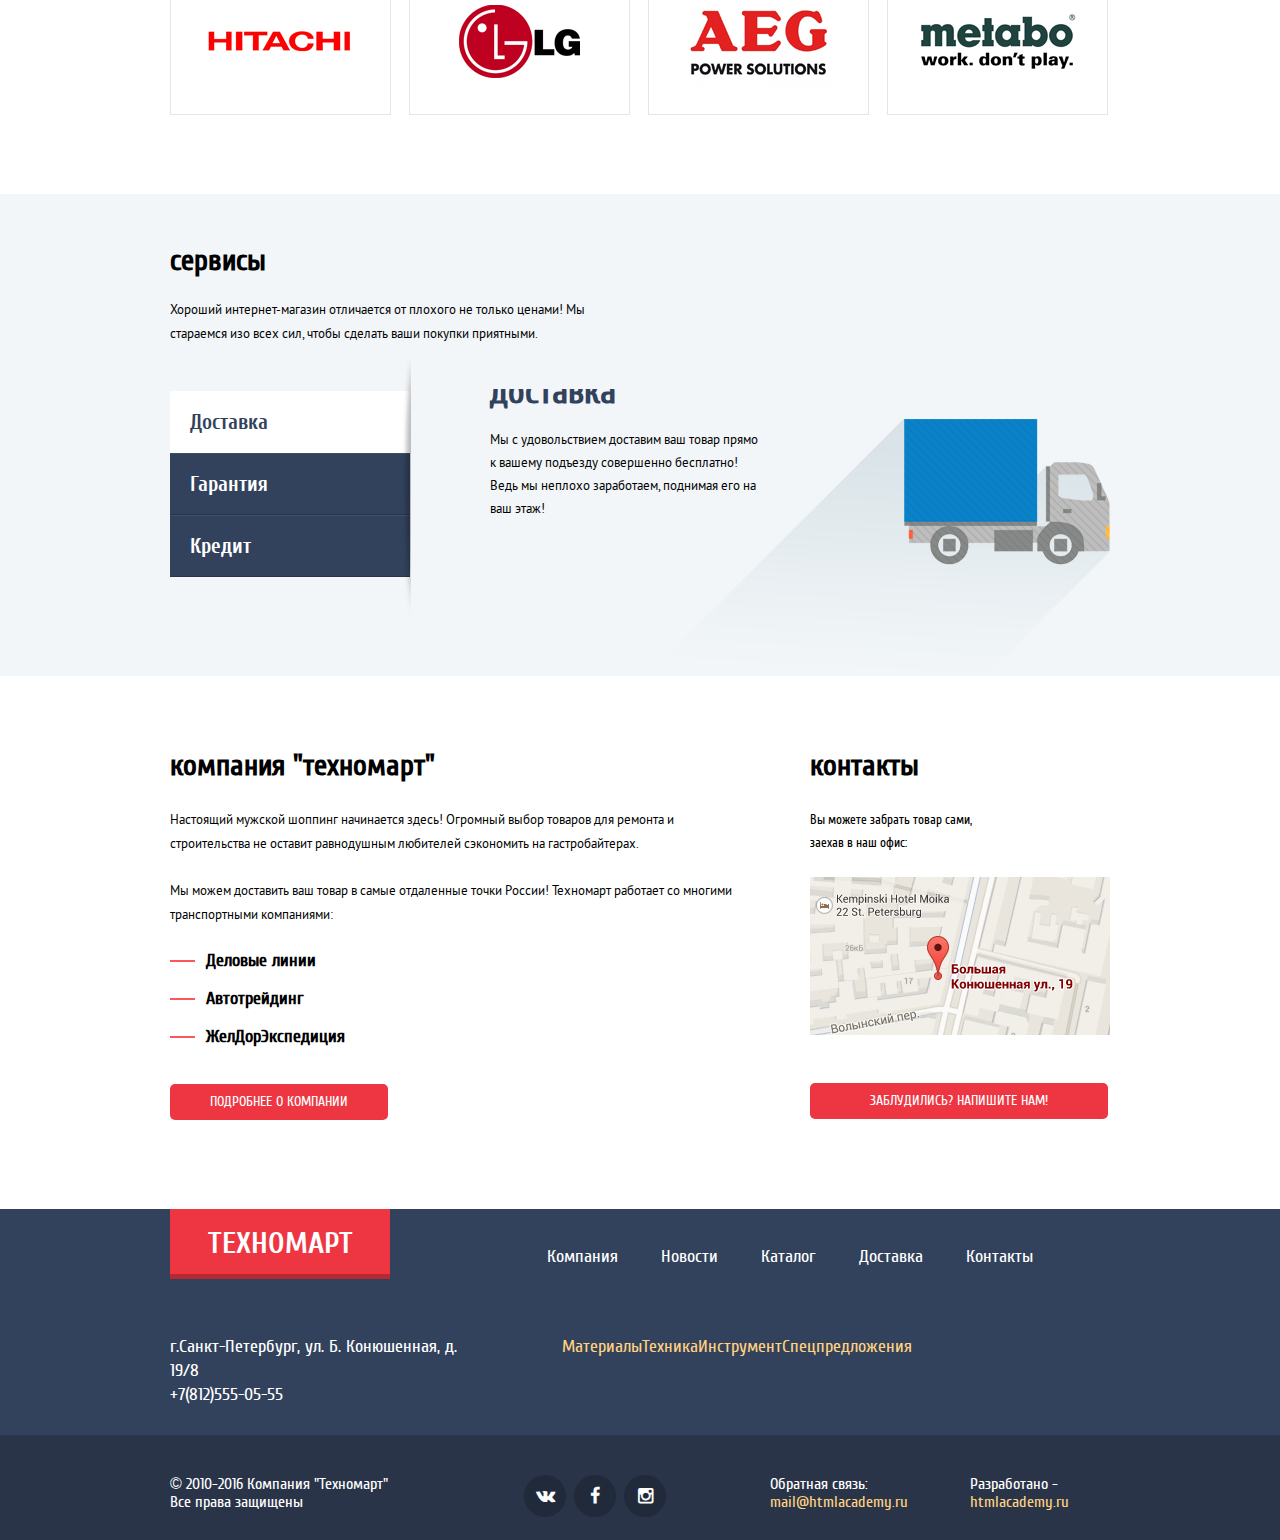
==== commit cc3039ad: "pravki" ====
--- a/index.html
+++ b/index.html
@@ -4,7 +4,7 @@
     <meta charset="utf-8">
     <title>Техномарт</title>
     <link href="css/normalize.min.css" rel="stylesheet">
-    <link href="css/style.min.css" rel="stylesheet">
+    <link href="css/style.css" rel="stylesheet">
 </head>
 <body>
 <header class="main-header">
@@ -36,7 +36,7 @@
                 <a class="registration" href="#">Регистрация</a>
             </div>
         </div>
-        <div class="header-navigation clearfix">
+        <div class="header-navigation">
             <ul>
                 <li><a href="index.html">Главная</a></li>
                 <li><a href="#">Компания</a></li>
@@ -51,7 +51,7 @@
 </header>
 <main>
     <div class="container">
-        <section class="promo clearfix">
+        <section class="promo">
             <div class="promo-top clearfix">
                 <div class="promo-item promo-item-materials new">
                     <span class="promo-name">Материалы</span>
@@ -177,28 +177,25 @@
                 <a class="button button-popular">все производители</a>
             </div>
             <div class="popular-manufacturers">
-                <div><a href="#"><img src="img/bosch1.jpg" width="126" height="37" alt="bosch"></a></div>
-                <div><a href="#"><img src="img/makita1.jpg" width="123" height="40" alt="makita"></a></div>
-                <div><a href="#"><img src="img/dewalt1.jpg" width="146" height="44" alt="dewalt"></a></div>
-                <div><a href="#"><img src="img/interscol1.jpg" width="200" height="88" alt="интерскол"></a></div>
-                <div><a href="#"><img src="img/hitachi1.jpg" width="169" height="31" alt="hitachi"></a></div>
-                <div><a href="#"><img src="img/lg1.jpg" width="121" height="73" alt="LG"></a></div>
-                <div><a href="#"><img src="img/aeg1.jpg" width="151" height="96" alt="AEG"></a></div>
-                <div><a href="#"><img src="img/metabo1.jpg" width="204" height="69" alt="metabo"></a></div>
+                <a href="#"><img src="img/bosch1.jpg" width="126" height="37" alt="bosch"></a>
+                <a href="#"><img src="img/makita1.jpg" width="123" height="40" alt="makita"></a>
+                <a href="#"><img src="img/dewalt1.jpg" width="146" height="44" alt="dewalt"></a>
+                <a href="#"><img src="img/interscol1.jpg" width="200" height="88" alt="интерскол"></a>
+                <a href="#"><img src="img/hitachi1.jpg" width="169" height="31" alt="hitachi"></a>
+                <a href="#"><img src="img/lg1.jpg" width="121" height="73" alt="LG"></a>
+                <a href="#"><img src="img/aeg1.jpg" width="151" height="96" alt="AEG"></a>
+                <a href="#"><img src="img/metabo1.jpg" width="204" height="69" alt="metabo"></a>
             </div>
         </section>
     </div>
-    <section class="clearfix slider2">
+    <section class="slider2">
         <div class="container">
             <div class="service">
                 <h2>сервисы</h2>
                 <p>Хороший интернет-магазин отличается от плохого не только ценами! Мы стараемся изо всех сил, чтобы
                     сделать ваши покупки приятными.</p>
             </div>
-
-
             <div class="slider clearfix">
-
                 <input type="radio" id="btn1" name="round" checked>
                 <input type="radio" id="btn2" name="round">
                 <input type="radio" id="btn3" name="round">
@@ -214,7 +211,6 @@
                         <label for="btn3">Кредит</label>
                     </li>
                 </ul>
-
                 <div class="slider-slides">
                     <div class="slide">
                         <div class="slide-text">
@@ -224,7 +220,6 @@
                                 неплохо заработаем, поднимая его на ваш этаж!</p>
                         </div>
                     </div>
-
                     <div class="slide">
                         <div class="slide-text">
                             <h2 class="slides-title">гарантия</h2>
@@ -234,7 +229,6 @@
                                 Дом уж восстановите как-нибудь сами.</p>
                         </div>
                     </div>
-
                     <div class="slide">
                         <div class="slide-text">
                             <h2 class="slides-title">кредит</h2>
@@ -245,7 +239,6 @@
             </div>
         </div>
     </section>
-
     <div class="container">
         <section class="info-tehnomart clearfix">
             <div class="info-company">
--- a/css/style.css
+++ b/css/style.css
@@ -0,0 +1,2444 @@
+@font-face {
+    font-family: "Cuprum Regular";
+    src: url("../fonts/cuprum.woff");
+}
+
+@font-face {
+    font-family: "Cuprum Bold";
+    src: url("../fonts/cuprumbold.woff");
+}
+
+@font-face {
+    font-family: "Cuprum Bold Italic";
+    src: url("../fonts/cuprumbolditalic.woff");
+}
+
+@font-face {
+    font-family: "Cuprum Italic";
+    src: url("../fonts/cuprumitalic.woff");
+}
+
+@font-face {
+    font-family: "PT Sans Regular";
+    src: url("../fonts/ptsans.woff");
+}
+
+@font-face {
+    font-family: "PT Sans Bold";
+    src: url("../fonts/ptsansbold.woff");
+}
+
+@font-face {
+    font-weight: normal;
+    font-style: normal;
+    font-family: "symbols-technomart";
+    src: url("../fonts/symbols-technomart.woff") format("woff"),
+    url("../fonts/symbols-technomart.woff2") format("woff2");
+}
+
+[class^="icon-"]::before,
+[class*=" icon-"]::before {
+    display: inline-block;
+    width: 1em;
+    margin-right: 0.2em;
+    margin-left: 0.2em;
+    font-weight: normal;
+    line-height: 1em;
+    font-family: "symbols-technomart";
+    text-align: center;
+    text-transform: none;
+    text-decoration: inherit;
+    font-style: normal;
+    font-variant: normal;
+
+}
+
+.icon-left::before {
+    content: "\3c";
+}
+
+/* "&lt;" */
+.icon-right::before {
+    content: "\3e";
+}
+
+/* "&gt;" */
+.icon-basket::before {
+    content: "\62";
+}
+
+/* "b" */
+.icon-facebook::before {
+    content: "\66";
+}
+
+/* "f" */
+.icon-twitter::before {
+    content: "\74";
+}
+
+/* "t" */
+.icon-vk::before {
+    content: "\76";
+}
+
+/* "v" */
+.icon-up::before {
+    content: "\2c4";
+}
+
+/* "˄" */
+.icon-down::before {
+    content: "\2c5";
+}
+
+/* "˅" */
+.icon-left-big::before {
+    content: "\2190";
+}
+
+/* "←" */
+.icon-right-big::before {
+    content: "\2192";
+}
+
+/* "→" */
+.icon-login::before {
+    content: "\2386";
+}
+
+/* "⎆" */
+.icon-logout::before {
+    content: "\241b";
+}
+
+/* "␛" */
+.icon-up-dir::before {
+    content: "\25b2";
+    line-height: 18px;
+}
+
+/* "▲" */
+.icon-down-dir::before {
+    content: "\25bc";
+    line-height: 18px;
+}
+
+/* "▼" */
+.icon-circle::before {
+    content: "\25cb";
+}
+
+/* "○" */
+.icon-circle-dot::before {
+    content: "\25cf";
+}
+
+/* "●" */
+.icon-star::before {
+    content: "\2605";
+}
+
+/* "★" */
+.icon-check-off::before {
+    content: "\2610";
+}
+
+/* "☐" */
+.icon-check-on::before {
+    content: "\2611";
+}
+
+/* "☑" */
+.icon-youtube::before {
+    content: "\f39e";
+}
+
+/* "" */
+.icon-home::before {
+    content: "🏠";
+}
+
+/* "\1f3e0" */
+.icon-user::before {
+    content: "👨";
+}
+
+/* "\1f468" */
+.icon-phone::before {
+    content: "📞";
+}
+
+/* "\1f4de" */
+.icon-instagramm::before {
+    content: "📷";
+}
+
+/* "\1f4f7" */
+.icon-search::before {
+    content: "🔍";
+}
+
+/* "\1f50d" */
+.icon-bookmark::before {
+    content: "🔖";
+}
+
+/* "\1f516" */
+
+.icon-search {
+    position: absolute;
+    color: #6a7180;
+    right: 207px;
+    bottom: 13px;
+}
+
+::-webkit-input-placeholder {
+    color: #ffffff;
+}
+
+::-moz-placeholder {
+    color: #ffffff;
+}
+
+:-moz-placeholder {
+    color: #ffffff;
+}
+
+:-ms-input-placeholder {
+    color: #ffffff;
+}
+
+.header-top-search:hover .icon-search {
+    color: #ffffff;
+}
+
+.header-top-search input[type="search"]:hover {
+    background-color: #212a3a;
+}
+
+.header-top-search input[type="search"]:focus + span {
+    color: #ee3643;
+}
+
+.icon-up-dir, .icon-down-dir {
+    color: #b7bfc8;
+    font-size: 22px;
+}
+
+.icon-up-dir:hover, .icon-down-dir:hover {
+    color: #010101;
+}
+
+.icon-up-dir:active, .icon-down-dir:active {
+    color: #ee3643;
+}
+
+html, body {
+    margin: 0;
+    padding: 0;
+}
+
+body {
+    min-width: 980px;
+}
+
+a {
+    text-decoration: none;
+}
+
+.container {
+    margin: 0 auto;
+    width: 940px;
+    padding: 0 10px;
+}
+
+.clearfix::after {
+    content: "";
+    display: table;
+    clear: both;
+}
+
+/* header */
+
+.main-header {
+    min-height: 320px;
+    background-color: #f2f6f8;
+    font-family: "Cuprum Regular", "Arial", sans-serif;
+}
+
+.header-top {
+    background-color: #293449;
+    min-height: 42px;
+}
+
+.header-top .button-top-logo {
+    float: left;
+    width: 220px;
+    background-color: #ee3643;
+    color: #ffffff;
+    font-family: "Cuprum Bold", "Arial", sans-serif;
+    font-size: 24px;
+    line-height: 24px;
+    text-transform: uppercase;
+    text-align: center;
+    padding-top: 9px;
+    padding-bottom: 9px;
+    position: relative;
+}
+
+.button-top-logo::after {
+    content: "";
+    border-bottom: 5px solid #b52933;
+    position: absolute;
+    top: 100%;
+    left: 0;
+    width: 100%;
+}
+
+.header-top .button-top-logo:hover, .header-top .button-top-logo:active {
+    background-color: #ca2c37;
+}
+
+.header-top-search {
+    float: left;
+    width: 243px;
+    height: 42px;
+    position: relative;
+}
+
+input[type="search"] {
+    border: none;
+    background: none;
+    outline: none;
+    width: 245px;
+    font-size: 17px;
+    height: 40px;
+    padding-left: 46px;
+    font-family: "Cuprum Regular", "Arial", sans-serif;
+}
+
+.header-top-search input[type="search"]:focus {
+    background: #ffffff;
+}
+
+.header-top-search input::-webkit-input-placeholder {
+    color: #ffffff;
+}
+
+.header-top-nav {
+    float: right;
+    width: 454px;
+    font-size: 0;
+    font-family: "Cuprum Regular", "Arial", sans-serif;
+    line-height: 18px;
+}
+
+a.bookmarks, a.cart, a.action {
+    font-size: 17px;
+    display: inline-block;
+    vertical-align: top;
+    text-align: center;
+    position: relative;
+    color: #ffffff;
+}
+
+a.bookmarks:hover:not(.indicator), a.cart:hover:not(.indicator) {
+    background-color: #212a3a;
+}
+
+a.cart {
+    padding: 12px 30px 12px 44px;
+}
+
+a.bookmarks{
+    padding: 12px 30px 12px 44px;
+}
+
+.header-top-nav a:active span {
+    opacity: 0.5;
+}
+
+a.bookmarks::before {
+    content: "\1f516";
+    position: absolute;
+    bottom: 13px;
+    left: 20px;
+    display: block;
+    font-family: symbols-technomart;
+    color: #ffffff;
+    opacity: 0.3;
+}
+
+a.bookmarks:hover::before, a.cart:hover::before {
+    opacity: 1;
+}
+
+a.bookmarks:active::before, a.cart:active::before {
+    opacity: 0.3;
+}
+
+a.cart {
+    text-align: right;
+    padding-right: 20px;
+}
+
+a.cart::before {
+    content: "\62";
+    position: absolute;
+    bottom: 13px;
+    left: 15px;
+    display: block;
+    font-family: symbols-technomart;
+    color: #ffffff;
+    opacity: 0.3;
+}
+
+.indicator {
+    background: #ee3643;
+}
+
+.indicator:hover {
+    background-color: #ca2c37;
+}
+
+a.action {
+    background-color: #63a63e;
+    padding: 12px 21px;
+}
+
+a.action:hover {
+    background-color: #5fbb2d;
+}
+
+.action:active {
+    opacity: 0.9;
+}
+
+.header-center {
+    min-height: 90px;
+    padding-top: 48px;
+    padding-bottom: 20px;
+}
+
+.header-center-about {
+    float: left;
+    width: 200px;
+    color: #ee3643;
+    font-family: "Cuprum Italic", "Arial", sans-serif;
+    text-align: left;
+    margin-left: 50px;
+    margin-right: 70px;
+    font-size: 16px;
+    line-height: 23px;
+}
+
+.header-center-about p {
+    margin: 0;
+}
+
+.header-center-contacts {
+    float: left;
+    width: 270px;
+}
+
+.header-center-contacts .phone {
+    color: #ee3643;
+    font-size: 21px;
+    line-height: 17px;
+    border: 3px solid white;
+    position: relative;
+    height: 30px;
+    padding-top: 10px;
+    padding-left: 68px;
+}
+
+.header-center-contacts .phone::before {
+    content: "\1f4de";
+    position: absolute;
+    bottom: 11px;
+    left: 10px;
+    display: block;
+    font-family: "symbols-technomart";
+    color: #000000;
+    opacity: 0.3;
+}
+
+.header-center-contacts .address {
+    color: #32425c;
+    font-size: 14px;
+    line-height: 30px;
+    text-align: center;
+}
+
+.header-center-userblock {
+    float: right;
+    width: 300px;
+}
+
+.header-center-userblock--margin {
+    margin-top: 15px;
+}
+
+a.login {
+    background-color: #ffffff;
+    position: relative;
+    padding-top: 12px;
+    padding-bottom: 12px;
+    padding-left: 50px;
+    padding-right: 25px;
+    font-size: 21px;
+    line-height: 18px;
+    color: #000000;
+    margin-right: 10px;
+    margin-left: 5px;
+    display: inline-block;
+    vertical-align: top;
+}
+
+a.login::before {
+    content: "\2386";
+    position: absolute;
+    bottom: 13px;
+    left: 20px;
+    display: block;
+    font-family: symbols-technomart;
+    color: #000000;
+    opacity: 0.3;
+}
+
+a.login:hover {
+    color: #ee3643;
+}
+
+a.login:hover::before {
+    opacity: 1;
+}
+
+a.login:active::before {
+    opacity: 0.3;
+}
+
+a.registration {
+    background-color: #ffffff;
+    padding: 12px 25px;
+    font-size: 21px;
+    line-height: 18px;
+    color: #000000;
+    display: inline-block;
+    vertical-align: top;
+}
+
+a.registration:hover {
+    color: #ee3643;
+}
+
+a.registration:active, a.login:active, a.offers:active, a.personal-account:active {
+    color: #c5c5c5;
+}
+
+a.user {
+    color: #000000;
+    font-size: 21px;
+    line-height: 18px;
+    vertical-align: top;
+    padding-left: 2px;
+    padding-right: 22px;
+    padding-bottom: 13px;
+    padding-top: 13px;
+    background-color: #ffffff;
+    display: block;
+    text-align: center;
+    margin-top: -15px;
+    position: relative;
+}
+
+a.user::before {
+    content: "\1f468";
+    position: absolute;
+    bottom: 13px;
+    left: 14px;
+    display: block;
+    font-family: "symbols-technomart";
+    color: #000000;
+    opacity: 0.3;
+}
+
+a.user:hover::before {
+    opacity: 1;
+    color: #32425c;
+}
+
+.user:active span, a.user:active::before, .offers:active, .personal-account:active {
+    opacity: 0.3;
+}
+
+.user-block {
+    position: relative;
+
+}
+
+.user-out {
+    font-size: 0;
+    display: block;
+}
+
+a.user-out::after {
+    content: "\241b";
+    position: absolute;
+    bottom: 11px;
+    right: 10px;
+    display: block;
+    font-family: "symbols-technomart";
+    color: #000000;
+    opacity: 0.3;
+    font-size: 22px;
+}
+
+a.user-out:hover::after {
+    color: #32425c;
+    opacity: 1;
+}
+
+a.user-out:active::after {
+    color: #000000;
+    opacity: 0.3;
+}
+
+.offers, .personal-account {
+    color: #32425c;
+    font-size: 16px;
+    line-height: 31px;
+    text-decoration: underline;
+    margin-left: 19px;
+    padding-right: 7px;
+}
+
+a.offers:hover, a.personal-account:hover {
+    color: #ee3643;
+}
+
+.personal-account {
+    position: relative;
+}
+
+.personal-account::before {
+    content: "";
+    border: 2px solid #32425c;
+    border-radius: 50%;
+    position: absolute;
+    top: 8px;
+    left: -18px;
+}
+
+.header-navigation {
+    border-bottom: 5px solid #293449;
+    font-size: 0;
+    min-height: 55px;
+}
+
+.header-navigation ul {
+    margin: 0;
+    background-color: #32425c;
+    text-align: center;
+    font-size: 0;
+}
+
+.header-navigation li {
+    display: inline-block;
+    vertical-align: top;
+}
+
+.header-navigation a {
+    font-size: 17px;
+    line-height: 17px;
+    color: #ffffff;
+    display: block;
+    padding: 20px 32px 18px 29px;
+}
+
+.header-navigation a:hover {
+    background-color: #293449;
+}
+
+.header-navigation a:active {
+    background-color: #1d2739;
+    color: rgba(255, 255, 255, 0.51);
+}
+
+.header-navigation ul:first-child {
+    padding-left: 0;
+
+}
+
+/* catalog */
+
+.breadcrumbs {
+    font-size: 0;
+    margin-top: 22px;
+    margin-left: -28px;
+}
+
+.home-page {
+    position: relative;
+}
+
+.home-page::before {
+    content: "\1f3e0";
+    position: absolute;
+    bottom: 0;
+    right: 0;
+    display: block;
+    font-family: "symbols-technomart";
+    color: #000000;
+    opacity: 0.3;
+    font-size: 16px;
+}
+
+.breadcrumbs a::before {
+    content: "\3e";
+    position: absolute;
+    bottom: 0;
+    right: 18px;
+    display: block;
+    font-family: "symbols-technomart";
+    color: #000000;
+    opacity: 0.3;
+}
+
+.breadcrumbs li {
+    display: inline-block;
+    vertical-align: top;
+    position: relative;
+    font-size: 13px;
+    color: #000000;
+    line-height: 18px;
+    font-family: "PT Sans Regular", "Arial", sans-serif;
+    text-transform: uppercase;
+}
+
+.breadcrumbs a {
+    font-size: 13px;
+    margin-right: 40px;
+    color: #000000;
+    line-height: 18px;
+    font-weight: normal;
+    font-family: "PT Sans Regular", "Arial", sans-serif;
+    text-transform: uppercase;
+}
+
+.header{
+    padding: 30px 0 30px 28px;
+    margin-bottom: 18px;
+    background-color: #f2f6f8;
+}
+
+.header h1 {
+    font-family: "Cuprum Regular", "Arial", sans-serif;
+    line-height: 30px;
+    font-size: 30px;
+    text-transform: uppercase;
+    color: #32425c;
+    margin: 0;
+    padding: 0;
+}
+
+.conteiner-left {
+    width: 220px;
+    float: left;
+}
+
+.filters {
+    font-family: PT Sans Regular, "Arial", sans-serif;
+    font-size: 13px;
+    line-height: 18px;
+    background-color: #f7f3ec;
+    text-transform: uppercase;
+    padding: 11px 0 11px 17px;
+    min-width: 198px;
+    margin-bottom: 9px;
+}
+
+.filter-header h2 {
+    font-family: PT Sans Bold, "Arial", sans-serif;
+    font-size: 17px;
+    line-height: 30px;
+    text-transform: uppercase;
+    margin: 0;
+    padding: 0;
+    margin-bottom: 13px;
+}
+
+.range-filter {
+    width: 220px;
+    margin-bottom: 27px;
+}
+
+.range-controls {
+    position: relative;
+    height: 80px;
+    margin-bottom: 10px;
+    padding: 0 30px;
+    border-radius: 5px;
+    overflow: hidden;
+    background-color: #f7f3ec;
+}
+
+.scale {
+    margin-top: 39px;
+    height: 2px;
+    background-color: #d7dcde;
+}
+
+.bar {
+    height: 2px;
+    background: #00ca74;
+    width: 130px;
+}
+
+.toggle {
+    position: absolute;
+    top: 30px;
+    width: 4px;
+    height: 4px;
+    border: 8px solid white;
+    background: #ababab;
+    cursor: pointer;
+    border-radius: 50%;
+}
+
+.min-toggle {
+    left: 10px;
+}
+
+.max-toggle {
+    left: 145px;
+}
+
+.price-controls input {
+    width: 55px;
+    padding: 8px 19px;
+    border: none;
+    background: #f7f3ec;
+    font-size: 16px;
+    font-family: "Tahoma", sans-serif;
+    text-align: center;
+    color: #283136;
+    border-radius: 5px;
+    outline: none;
+}
+
+.price-controls {
+    position: relative;
+}
+
+.price-controls::after {
+    content: "—";
+    position: absolute;
+    left: 100px;
+    top: 10px;
+}
+
+input.min-price {
+    margin-right: 25px;
+}
+
+.filter-checkbox label, .filter-radio label {
+    font-family: PT Sans Regular, "Arial", sans-serif;
+    font-size: 15px;
+    line-height: 20px;
+    text-transform: uppercase;
+    padding-left: 40px;
+}
+
+.filter-checkbox label:hover, .filter-radio label:hover {
+    cursor: pointer;
+}
+
+.filter-checkbox input[type="checkbox"], .filter-radio input[type="radio"] {
+    display: none;
+}
+
+.filter-checkbox input[type="checkbox"] + label, .filter-radio input[type="radio"] + label {
+    position: relative;
+
+}
+
+.filter-checkbox input[type="checkbox"] + label::before {
+    content: "\2610";
+    display: block;
+    position: absolute;
+    top: 2px;
+    left: 0;
+    font-size: 28px;
+    opacity: 0.3;
+    font-family: "symbols-technomart";
+}
+
+.filter-checkbox input[type="checkbox"]:checked + label::before {
+    content: "\2611";
+    display: block;
+    position: absolute;
+    top: 2px;
+    left: 0;
+    font-size: 28px;
+    opacity: 0.4;
+    font-family: "symbols-technomart";
+}
+
+.filter-checkbox input[type="checkbox"]:disabled + label::before,
+.filter-checkbox input[type="checkbox"]:checked:disabled + label::before,
+.filter-radio input[type="radio"]:disabled + label::before,
+.filter-radio input[type="radio"]:checked:disabled + label::before,
+input:disabled + label, input:disabled + label:hover {
+    opacity: 0.3;
+    cursor: default;
+}
+
+.filter-radio input[type="radio"]:checked + label::before {
+    content: "\25cf";
+    display: block;
+    position: absolute;
+    top: 0;
+    left: 0;
+    font-size: 28px;
+    opacity: 0.4;
+    font-family: "symbols-technomart";
+}
+
+.filter-radio input[type="radio"] + label::before {
+    content: "\25cb";
+    display: block;
+    position: absolute;
+    top: 0;
+    left: 0;
+    font-size: 28px;
+    opacity: 0.4;
+    font-family: "symbols-technomart";
+}
+
+.filter-manufacturers {
+    border-bottom: 1px solid gainsboro;
+    border-top: 1px solid gainsboro;
+}
+
+.filter-checkbox, .filter-radio {
+    margin-bottom: 20px;
+}
+
+.filter-power{
+   margin-bottom: 87px;
+}
+
+a.button {
+    border: 1px solid #e5e5e5;
+    padding: 7px 30px;
+    font-family: PT Sans Regular, "Arial", sans-serif;
+    font-size: 15px;
+    line-height: 18px;
+    color: #000000;
+    text-transform: uppercase;
+    border-radius: 3px;
+}
+
+.button.submit{
+    font-size: 13px;
+    padding: 9px 37px;
+}
+
+a.button.submit:hover {
+    border: 1px solid #bdc6ca;
+    background-color: #ffffff;
+}
+
+a.button.submit:active {
+    border: 1px solid #ee3643;
+    background-color: #ffffff;
+}
+
+.conteiner-right {
+    float: right;
+    width: 700px;
+}
+
+.sort-navigation {
+    font-family: PT Sans Regular, "Arial", sans-serif;
+    font-size: 13px;
+    line-height: 18px;
+    background-color: #f7f3ec;
+    text-transform: uppercase;
+    text-align: left;
+    vertical-align: top;
+    padding: 10px 0 4px 17px;
+}
+
+.sort-navigation ul {
+    padding: 0;
+    margin: 0;
+}
+
+.sort-navigation li {
+    display: inline-block;
+    background-color: #f7f3ec;
+    padding-right: 65px;
+    vertical-align: top;
+}
+
+.sort-navigation li:first-child {
+    padding-right: 135px;
+}
+
+.sort li:nth-child(4) {
+    padding-right: 30px;
+}
+
+.sort li:nth-child(5), .sort li:nth-child(6) {
+    padding-right: 0;
+}
+
+a.sort-price, a.sort-type, a.sort-function {
+    color: gainsboro;
+    border-bottom: 1px dashed #ee3643;
+}
+
+a.sort-price:hover, a.sort-type:hover, a.sort-function:hover {
+    color: #000000;
+    border-bottom: 1px solid #ee3643;
+}
+
+.sort-navigation a:active {
+    border: none;
+    color: #ee3643;
+}
+
+.paginator {
+    font-size: 0;
+    vertical-align: top;
+    margin-top: 47px;
+    margin-bottom: 60px;
+    padding-left: 0;
+}
+
+.paginator a {
+    text-decoration: none;
+    display: block;
+    font-size: 14px;
+    line-height: 24px;
+    border: 1px solid #e5e5e5;
+    border-radius: 3px;
+    width: 37px;
+    min-height: 24px;
+    text-align: center;
+    padding: 7px 0;
+    color: #000000;
+}
+
+.paginator li a:active:not(.active) {
+    border: 1px solid #ee3643;
+    border-radius: 3px;
+}
+
+.paginator a.active {
+    color: #ffffff;
+    background-color: #ee3643;
+    cursor: default;
+}
+
+.paginator a:hover:not(.active) {
+    border: 1px solid #bdc6ca;
+}
+
+.paginator li {
+    list-style: none;
+    display: inline-block;
+    margin-right: 9px;
+    vertical-align: top;
+}
+
+.paginator-item-next a {
+    width: 140px;
+}
+
+section.info {
+    background-color: #f2f6f8;
+}
+
+h3 {
+    font-family: "Cuprum Regular", "Arial", sans-serif;
+    line-height: 30px;
+    font-size: 30px;
+    text-transform: uppercase;
+    color: #000000;
+    padding-top: 65px;
+    padding-bottom: 25px;
+    margin: 0;
+}
+
+.info p {
+    text-align: left;
+    line-height: 24px;
+    font-family: "Cuprum Regular", "Arial", sans-serif;
+    padding-bottom: 70px;
+    font-size: 14px;
+    margin: 0;
+}
+
+/* index */
+
+section.promo {
+    padding-top: 60px;
+}
+
+.promo-item {
+    width: 300px;
+    height: 125px;
+    margin-bottom: 20px;
+    position: relative;
+}
+
+.promo-name {
+    font-family: "Cuprum Bold", "Arial", sans-serif;
+    font-size: 24px;
+    line-height: 30px;
+    color: #ffffff;
+    padding-top: 20px;
+    padding-left: 20px;
+    display: block;
+    margin-bottom: 20px;
+}
+
+.promo-btn {
+    font-family: "Cuprum Regular", "Arial", sans-serif;
+    font-size: 14px;
+    line-height: 18px;
+    color: #ffffff;
+    display: block;
+    padding: 10px 10px;
+    text-align: center;
+    background-color: rgba(74, 74, 74, 0.2);
+    width: 125px;
+    border-radius: 7px;
+    margin-left: 20px;
+    text-transform: uppercase;
+}
+
+.promo-btn:hover {
+    background-color: rgba(74, 74, 74, 0.3);
+}
+
+.promo-btn:active {
+    background-color: rgba(74, 74, 74, 0.4);
+}
+
+.promo-item-materials {
+    float: left;
+    background-color: #f6b22d;
+    margin-right: 20px;
+}
+
+.promo-item-materials::after {
+    content: "";
+    position: absolute;
+    top: 35px;
+    right: 45px;
+    background: url("../img/sprite.png") 0 -135px no-repeat;
+    width: 44px;
+    height: 65px;
+}
+
+.promo-item-tools {
+    float: left;
+    background-color: #4aafde;
+}
+
+.promo-item-tools::after {
+    content: "";
+    position: absolute;
+    top: 40px;
+    right: 25px;
+    background: url("../img/sprite.png") 0 -262px no-repeat;
+    width: 75px;
+    height: 61px;
+}
+
+.promo-item-tech {
+    float: right;
+    background-color: #cc79d1;
+}
+
+.promo-item-tech::after {
+    content: "";
+    position: absolute;
+    top: 40px;
+    right: 25px;
+    background: url("../img/sprite.png") 0 -200px no-repeat;
+    width: 78px;
+    height: 62px;
+}
+
+.promo-bottom {
+    margin-bottom: 26px;
+}
+
+.slider2 {
+    background-color: #f2f6f8;
+}
+
+/* slider2 */
+
+.slider {
+    position: relative;
+    width: 940px;
+    min-height: 317px;
+    margin: 0 auto;
+    font-family: "Cuprum Regular", "Arial", sans-serif;
+    overflow: hidden;
+}
+
+.slider input[type="radio"] {
+    display: none;
+}
+
+.slider-nav {
+    position: absolute;
+    bottom: 100px;
+    z-index: 10;
+    font-size: 0;
+    left: -40px;
+    text-align: center;
+    width: 240px;
+    height: 185px;
+}
+
+.slider-nav label {
+    vertical-align: top;
+    cursor: pointer;
+    color: #ffffff;
+    background-color: #32425c;
+    font-family: "Cuprum Bold", "Arial", sans-serif;
+    font-size: 21px;
+    line-height: 30px;
+    display: block;
+    border-bottom: 1px solid #293449;
+    border-top: 1px solid #405069;
+    padding-top: 15px;
+    padding-bottom: 15px;
+    text-align: left;
+    padding-left: 20px;
+}
+
+.slider-nav label:hover {
+    background-color: #293449;
+}
+
+.slider-nav label.active {
+    background-color: #ffffff;
+    color: #32425c;
+}
+
+.slider-nav::after {
+    content: "";
+    position: absolute;
+    top: -45px;
+    right: -1px;
+    background: url("../img/separator.png") 0 0 no-repeat;
+    width: 10px;
+    height: 272px;
+    display: block;
+}
+
+.slide {
+    position: absolute;
+    top: 30px;
+    right: 0;
+    width: 670px;
+    height: 310px;
+    overflow: hidden;
+}
+
+.slide-text {
+    width: 275px;
+    padding-left: 50px;
+    margin-top: -40px;
+    font-size: 13px;
+    line-height: 24px;
+    font-family: "PT Sans Regular", "Arial", sans-serif;
+}
+
+.slides-title {
+    font-family: "Cuprum Regular", "Arial", sans-serif;
+    font-size: 36px;
+    line-height: 24px;
+    margin: 31px 0 24px 0;
+    color: #32425c;
+}
+
+.slide p {
+    line-height: 23px;
+}
+
+.slide:nth-child(1) {
+    background: url("../img/layer131.png") 100% 30px no-repeat;
+}
+
+.slide:nth-child(2) {
+    background: url("../img/layer130.png") 100% 30px no-repeat;
+}
+
+.slide:nth-child(3) {
+    background: url("../img/layer119.png") 100% 30px no-repeat;
+}
+
+.slide {
+    display: none;
+}
+
+#btn1:checked ~ .slider-slides .slide:nth-child(1) {
+    display: block;
+}
+
+#btn2:checked ~ .slider-slides .slide:nth-child(2) {
+    display: block;
+}
+
+#btn3:checked ~ .slider-slides .slide:nth-child(3) {
+    display: block;
+}
+
+#btn1:checked ~ .slider-nav label[for="btn1"],
+#btn2:checked ~ .slider-nav label[for="btn2"],
+#btn3:checked ~ .slider-nav label[for="btn3"] {
+    background: #ffffff;
+    color: #32425c;
+    border-bottom: 1px solid #ffffff;
+    border-top: 1px solid #ffffff;
+}
+
+/*promo-slider*/
+
+.promo-slider {
+    float: left;
+    position: relative;
+    width: 620px;
+    overflow: hidden;
+    min-height: 270px;
+}
+
+.promo-slide {
+    position: absolute;
+    top: 0;
+    left: 0;
+    width: 100%;
+    height: 270px;
+}
+
+.promo-slider-arrows {
+    color: #ffffff;
+    font-size: 45px;
+}
+
+.promo-slider-arrows .icon-left {
+    position: absolute;
+    left: 10px;
+    top: 110px;
+    cursor: pointer;
+    z-index: 10;
+
+}
+
+.promo-slider-arrows .icon-right {
+    position: absolute;
+    right: 10px;
+    top: 110px;
+    cursor: pointer;
+    z-index: 10;
+}
+
+.promo-slider input[type="radio"] {
+    display: none;
+}
+
+.promo-slider-controls {
+    position: absolute;
+    bottom: 30px;
+    left: 50%;
+    z-index: 10;
+    width: 200px;
+    margin-left: -100px;
+    text-align: center;
+}
+
+.promo-slider-controls label {
+    display: inline-block;
+    width: 4px;
+    height: 4px;
+    margin: 0 3px;
+    vertical-align: top;
+    background: #ffffff;
+    border: 3px solid white;
+    border-radius: 50%;
+    cursor: pointer;
+}
+
+.promo-info {
+    width: 245px;
+    padding-left: 25px;
+    padding-top: 25px;
+    position: absolute;
+    top: 0;
+    left: 0;
+}
+
+.promo-info span {
+    font-family: "Cuprum Bold", "Arial", sans-serif;
+    font-size: 36px;
+    line-height: 30px;
+    color: #ffffff;
+    text-transform: uppercase;
+}
+
+.promo-info div {
+    font-family: "PT Sans Regular", "Arial", sans-serif;
+    font-size: 18px;
+    line-height: 24px;
+    color: #ffffff;
+    padding-top: 5px;
+}
+
+a.button-catalog {
+    color: #ffffff;
+    background-color: #ee3643;
+    border: none;
+    font-family: "Cuprum Regular", "Arial", sans-serif;
+    font-size: 14px;
+    line-height: 18px;
+    border-radius: 3px;
+    text-align: center;
+    padding-top: 11px;
+    padding-bottom: 11px;
+    margin-top: 120px;
+    width: 130px;
+    display: block;
+}
+
+a.button:hover {
+    background-color: #ca2c37;
+}
+
+a.button:active {
+    background-color: #ba2732;
+}
+
+#btn-1:checked ~ .promo-slides .promo-slide:nth-child(1) {
+    left: 0;
+}
+
+#btn-1:checked ~ .promo-slides .promo-slide:nth-child(2) {
+    left: 880px;
+}
+
+#btn-2:checked ~ .promo-slides .promo-slide:nth-child(1) {
+    left: -880px;
+}
+
+#btn-2:checked ~ .promo-slides .promo-slide:nth-child(2) {
+    left: 0;
+}
+
+#btn-1:checked ~ .promo-slider-controls label[for="btn-1"],
+#btn-2:checked ~ .promo-slider-controls label[for="btn-2"] {
+    background: #ba2732;
+}
+
+.promo-items {
+    float: right;
+    width: 300px;
+}
+
+.promo-item-sale {
+    background-color: #85d179;
+}
+
+.promo-item-sale::after {
+    content: "";
+    position: absolute;
+    top: 30px;
+    right: 25px;
+    background: url("../img/sprite.png") 0 0 no-repeat;
+    width: 59px;
+    height: 72px;
+}
+
+.promo-item-delivery {
+    background-color: #f6b22d;
+}
+
+.promo-item-delivery::after {
+    content: "";
+    position: absolute;
+    top: 40px;
+    right: 25px;
+    background: url("../img/sprite.png") 0 -72px no-repeat;
+    width: 78px;
+    height: 63px;
+}
+
+.popular-title {
+    background-color: #f7f3ec;
+    height: 90px;
+}
+
+h1 {
+    font-family: "Cuprum Regular", "Arial", sans-serif;
+    font-size: 30px;
+    line-height: 30px;
+    text-transform: uppercase;
+    color: #32425c;
+}
+
+.popular-title h1 {
+    width: 375px;
+    float: left;
+    margin-left: 25px;
+    font-weight: normal;
+    padding-top: 10px;
+}
+
+a.button-popular {
+    color: #ffffff;
+    background-color: #ee3643;
+    border: none;
+    float: right;
+    width: 192px;
+    margin-top: 25px;
+    margin-right: 25px;
+    text-align: center;
+    font-family: "Cuprum Regular", "Arial", sans-serif;
+    font-size: 14px;
+    line-height: 18px;
+    border-radius: 3px;
+    cursor: pointer;
+    padding-bottom: 10px;
+    padding-top: 10px;
+}
+
+/*  catalog items */
+
+.items {
+    font-size: 0;
+    margin: 0;
+    margin-bottom: 20px;
+}
+
+.item {
+    display: inline-block;
+    width: 218px;
+    height: 318px;
+    background-color: #ffffff;
+    vertical-align: top;
+    border: 1px solid #e5e5e5;
+    margin-right: 20px;
+    margin-top: 20px;
+    position: relative;
+    text-align: center;
+}
+
+.item .actions {
+    display: none;
+}
+
+.item:hover .actions {
+    display: block;
+}
+
+.filter-items h2 {
+    margin: 17px 0 15px 0;
+    padding: 0;
+}
+
+/*  index items */
+
+.popular-items {
+    font-size: 0;
+    margin: 0;
+    margin-bottom: 20px;
+}
+
+.popular-item:last-child, .item:nth-child(3n) {
+    margin-right: 0;
+}
+
+.popular-item {
+    display: inline-block;
+    width: 218px;
+    height: 318px;
+    background-color: #ffffff;
+    vertical-align: top;
+    border: 1px solid #e5e5e5;
+    margin-right: 20px;
+    margin-top: 20px;
+    position: relative;
+    text-align: center;
+}
+
+.item:hover {
+    border: 1px solid #ffffff;
+    box-shadow: 0 5px 25px 0 rgba(41, 52, 73, 0.5);
+}
+
+.new::before {
+    position: absolute;
+    top: 0;
+    right: 0;
+    z-index: 10;
+    width: 60px;
+    height: 60px;
+    content: "";
+    background: url("../img/new-flag.png") no-repeat 0 0;
+}
+
+.popular-item.new::before {
+    top: -1px;
+    right: -1px;
+}
+
+.item.new::before {
+    top: -1px;
+    right: -1px;
+}
+
+.popular-item:hover {
+    border: 1px solid #ffffff;
+    box-shadow: 0 5px 25px 0 rgba(41, 52, 73, 0.5);
+}
+
+.item-title {
+    font-size: 18px;
+    line-height: 20px;
+    color: #000000;
+    font-weight: bold;
+    font-family: PT Sans Bold, "Arial", sans-serif;
+    text-align: center;
+    padding: 0 25px;
+    margin-bottom: 10px;
+    position: relative;
+    display: inline-block;
+    vertical-align: top;
+    margin-top: 10px;
+}
+
+.nosale .item-title {
+    margin-bottom: 38px;
+}
+
+.item-title span {
+    text-transform: uppercase;
+}
+
+.item-price-last {
+    font-size: 17px;
+    line-height: 18px;
+    color: #999999;
+    font-weight: bold;
+    text-decoration: line-through;
+    text-align: center;
+    margin-bottom: 7px;
+    font-family: PT Sans Bold, "Arial", sans-serif;
+    min-height: 20px;
+}
+
+.item-price-new {
+    font-size: 17px;
+    line-height: 18px;
+    color: #ffffff;
+    font-weight: bold;
+    position: relative;
+    width: 80px;
+    margin: 0 auto 20px;
+    padding: 10px 30px;
+    border-radius: 3px;
+    background: #ee3643;
+    font-family: PT Sans Bold, "Arial", sans-serif;
+}
+
+.item-price-new:after {
+    position: absolute;
+    top: 0;
+    right: -20px;
+    width: 0;
+    height: 0;
+    content: "";
+    border: 19px solid #fff;
+    border-left-color: #ee3643;
+}
+
+.item-image {
+    display: block;
+    text-align: center;
+    overflow: hidden;
+}
+
+.actions {
+    position: absolute;
+    top: 0;
+    left: 0;
+    width: 218px;
+    height: 88px;
+    padding: 40px 0;
+    background-color: #fff;
+}
+
+.actions .buy, .actions .bookmark {
+    font-family: "Cuprum Regular", "Arial", sans-serif;
+    font-size: 14px;
+    display: block;
+    width: 135px;
+    margin: 0 auto 7px;
+    padding: 10px 0;
+    text-decoration: none;
+    text-transform: uppercase;
+    color: #fff;
+    border-radius: 3px;
+    background-color: #63a63e;
+}
+
+.actions .buy {
+    box-shadow: inset 0 -3px 0 #518534;
+    position: relative;
+}
+
+.actions .buy:hover {
+    background-color: #5fbb2d;
+}
+
+a.buy:hover::before {
+    color: #ffffff;
+    opacity: 1;
+}
+
+a.buy:active::before {
+    color: #ffffff;
+    opacity: 1;
+}
+
+.actions .buy:active {
+    background-color: #518534;
+}
+
+.actions .bookmark {
+    width: 129px;
+    padding: 7px 0;
+    color: #63a63e;
+    border: 3px solid #63a63e;
+    background-color: #fff;
+}
+
+.actions .bookmark:hover {
+    border: 3px solid #32425c;
+}
+
+.actions .bookmark:active {
+    border: 3px solid #c1c6ce;
+    color: #c1c6ce;
+}
+
+.popular-item .actions {
+    display: none;
+}
+
+.popular-item:hover .actions {
+    display: block;
+}
+
+.actions .buy::before {
+    content: "\62";
+    position: absolute;
+    bottom: 11px;
+    left: 15px;
+    display: block;
+    font-family: "symbols-technomart";
+    text-transform: none;
+    color: #ffffff;
+    opacity: 0.3;
+}
+
+.popular-manufacturers {
+    font-size: 0;
+    margin: 0;
+    margin-bottom: 79px;
+}
+
+.popular-manufacturers a {
+    display: inline-block;
+    width: 219px;
+    height: 145px;
+    vertical-align: top;
+    border: 1px solid #e5e5e5;
+    margin-right: 18px;
+    margin-top: 20px;
+    line-height: 145px;
+    text-align: center;
+}
+
+.popular-manufacturers img {
+    vertical-align: middle;
+}
+
+.popular-manufacturers a:nth-child(4n) {
+    margin-right: 0;
+}
+
+.popular-manufacturers a:hover {
+    border: 1px solid #ffffff;
+    box-shadow: 0 5px 25px 0 rgba(41, 52, 73, 0.5);
+}
+
+.popular-manufacturers a:active {
+    border: 1px solid #ffffff;
+    box-shadow: 0 5px 25px 0 rgba(41, 52, 73, 0.30);
+    opacity: 0.3;
+}
+
+.service {
+    width: 440px;
+    padding-top: 30px;
+}
+
+.service h2 {
+    font-family: "Cuprum Regular", "Arial", sans-serif;
+    font-size: 30px;
+    line-height: 24px;
+}
+
+.service p {
+    font-family: "PT Sans Regular", "Arial", sans-serif;
+    font-size: 13px;
+    line-height: 24px;
+}
+
+section.info-tehnomart {
+    margin-bottom: 98px;
+    margin-top: 47px;
+}
+
+.info-company {
+    float: left;
+    width: 570px;
+}
+
+.info-company h2 {
+    font-family: "Cuprum Regular", "Arial", sans-serif;
+    font-size: 30px;
+}
+
+.info-company p {
+    font-family: "PT Sans Regular", "Arial", sans-serif;
+    padding-bottom: 10px;
+    font-size: 13px;
+    line-height: 24px;
+}
+
+.info-contacts p {
+    font-family: "PT Sans Regular", "Arial", sans-serif;
+    font-size: 13px;
+    line-height: 24px;
+    width: 180px;
+}
+
+.info-company ul {
+    margin: 0 0 45px 0;
+    padding: 0 0 0 36px;
+}
+
+.info-company li {
+    font-family: "Cuprum Regular", "Arial", sans-serif;
+    list-style: none;
+    margin-bottom: 17px;
+    font-weight: bold;
+    font-size: 18px;
+    position: relative;
+}
+
+.info-company li::before {
+    content: "";
+    background: url("../img/red-dash.png") 0 0 no-repeat;
+    position: absolute;
+    top: 10px;
+    left: -36px;
+    display: block;
+    width: 25px;
+    height: 2px;
+}
+
+a.button-1 {
+    color: #ffffff;
+    background-color: #ee3643;
+    font-family: "Cuprum Regular", "Arial", sans-serif;
+    font-size: 14px;
+    line-height: 18px;
+    border-radius: 5px;
+    padding: 10px 40px;
+    text-transform: uppercase;
+    text-align: center;
+}
+
+a.button-1:hover {
+    background-color: #ca2c37;
+}
+
+a.button-1:active {
+    background-color: #ba2732;
+}
+
+a.button-2 {
+    color: #ffffff;
+    background-color: #ee3643;
+    font-family: "Cuprum Regular", "Arial", sans-serif;
+    font-size: 14px;
+    line-height: 18px;
+    border-radius: 5px;
+    padding: 10px 60px;
+    text-transform: uppercase;
+    text-align: center;
+}
+
+a.button-2:hover {
+    background-color: #ca2c37;
+}
+
+a.button-2:active {
+    background-color: #ba2732;
+}
+
+.info-contacts {
+    float: right;
+    width: 300px;
+}
+
+.info-contacts h2 {
+    font-family: "Cuprum Regular", "Arial", sans-serif;
+    font-size: 30px;
+}
+
+.info-contacts p {
+    font-family: "Cuprum Regular", "Arial", sans-serif;
+    padding-bottom: 10px;
+    line-height: 23px;
+}
+
+.info-contacts img {
+    padding-bottom: 40px;
+    padding: 0;
+
+}
+
+/* footer */
+
+.main-footer {
+    min-height: 300px;
+    background-color: #32425c;
+    font-family: "Cuprum Regular", "Arial", sans-serif;
+}
+
+.footer-top {
+    background-color: #32425c;
+    min-height: 65px;
+}
+
+.header-top-logo {
+    float: left;
+    width: 220px;
+    background-color: #ee3643;
+    color: #ffffff;
+    height: 45px;
+    font-family: "Cuprum Bold", "Arial", sans-serif;
+    font-size: 30px;
+    line-height: 30px;
+    text-transform: uppercase;
+    text-align: center;
+    padding-top: 20px;
+    border-bottom: 5px solid #b52933;
+}
+
+.footer-top-navigation {
+    float: right;
+    width: 700px;
+}
+
+.footer-top-navigation ul {
+    margin: 0;
+    background-color: #32425c;
+    height: 60px;
+    font-size: 0;
+    text-align: left;
+}
+
+.footer-top-navigation li {
+    display: inline-block;
+    vertical-align: top;
+    margin-right: 43px;
+}
+
+.footer-top-navigation a {
+    font-size: 18px;
+    line-height: 24px;
+    color: #ffffff;
+    display: block;
+}
+
+.footer-top-navigation a:hover, .footer-center-navigation a:hover {
+    text-decoration: underline;
+}
+
+.footer-top-navigation a:active, .footer-center-navigation a:active {
+    opacity: 0.4;
+    text-decoration: none;
+}
+
+.footer-top-navigation ul:first-child {
+    padding-left: 137px;
+    margin-top: 36px;
+}
+
+.footer-top-navigation ul:last-child {
+    padding-right: 0;
+    margin-right: 0;
+}
+
+.footer-top-navigation li:last-child {
+    padding-right: 0;
+    margin-right: 0;
+}
+
+.footer-center {
+    background-color: #32425c;
+    min-height: 100px;
+    padding-top: 30px;
+}
+
+.footer-center-contacts {
+    float: left;
+    width: 320px;
+    font-size: 18px;
+    line-height: 24px;
+    color: #ffffff;
+    font-family: "Cuprum Regular", "Arial", sans-serif;
+}
+
+.footer-center-navigation {
+    float: right;
+    width: 560px;
+}
+
+.footer-center-navigation ul {
+    margin: 0;
+    background-color: #32425c;
+    height: 60px;
+    text-align: center;
+    font-size: 0;
+}
+
+.footer-center-navigation li {
+    display: inline-block;
+    vertical-align: top;
+}
+
+.footer-center-navigation a {
+    font-size: 18px;
+    line-height: 24px;
+    color: #ffd180;
+    display: block;
+}
+
+.footer-center-navigation ul:first-child {
+    padding-left: 12px;
+    margin: 0;
+    text-align: left;
+}
+
+.footer-center-navigation ul:last-child {
+    padding-right: 0;
+    margin-right: 0;
+}
+
+.footer-bottom {
+    background-color: #293449;
+    min-height: 65px;
+    padding-top: 40px;
+
+}
+
+.footer-bottom-info {
+    float: left;
+    width: 240px;
+    color: #ffffff;
+    font-size: 16px;
+    line-height: 18px;
+}
+
+.footer-bottom-social {
+    float: left;
+    width: 150px;
+    text-align: center;
+    margin-left: 110px;
+}
+
+.social-btn {
+    display: inline-block;
+    width: 40px;
+    height: 40px;
+    margin: 0 2px;
+    vertical-align: top;
+    border: 1px solid transparent;
+    border-radius: 50%;
+    background-color: #212a3a;
+    position: relative;
+}
+
+.social-btn:hover {
+    background-color: #ee3643;
+}
+
+.facebook::after {
+    content: "\66";
+    position: absolute;
+    bottom: 10px;
+    right: 15px;
+    display: block;
+    font-family: "symbols-technomart";
+    color: #ffffff;
+    font-size: 18px;
+}
+
+.instagramm::after {
+    content: "\1f4f7";
+    position: absolute;
+    bottom: 10px;
+    right: 12px;
+    display: block;
+    font-family: "symbols-technomart";
+    color: #ffffff;
+    font-size: 18px;
+}
+
+.vk::after {
+    content: "\76";
+    position: absolute;
+    bottom: 10px;
+    right: 10px;
+    display: block;
+    font-family: "symbols-technomart";
+    color: #ffffff;
+    font-size: 18px;
+}
+
+.footer-bottom-mail {
+    color: #ffffff;
+    float: right;
+    width: 160px;
+    margin-right: 40px;
+}
+
+.footer-bottom-develop {
+    float: right;
+    width: 140px;
+    color: #ffffff;
+}
+
+a.cite {
+    color: #ffd180;
+}
+
+a.cite:active {
+    color: #ee3643;
+}
+
+a.cite:hover:not(:active) {
+    text-decoration: underline;
+}
+
+/* Всплывающая форма catalog */
+
+.modal-content {
+    width: 620px;
+    color: #000000;
+    position: fixed;
+    top: 413px;
+    left: 50%;
+    margin-left: -305px;
+    box-shadow: 0 30px 50px rgba(0, 0, 0, 0.7);
+    z-index: 10;
+    border-top: 7px solid red;
+    background: #ffffff url("../img/green-circle.png") 80px 48px no-repeat;
+    display: none;
+}
+
+/* map */
+
+.modal-content-map {
+    width: 940px;
+    height: 450px;
+    background: #e9e5dc url("../img/big-map.jpg");
+    top: 50%;
+    left: 50%;
+    margin-top: 1675px;
+    margin-left: -470px;
+    box-shadow: 0 0 20px rgba(0, 0, 0, 0.4);
+    position: absolute;
+    display: none;
+}
+
+/* Всплывающая форма index*/
+
+.modal-content-index {
+    position: fixed;
+    top: 150px;
+    left: 50%;
+    width: 620px;
+    border-top: 7px solid red;
+    margin-left: -306px;
+    color: #000000;
+    z-index: 10;
+    background-color: #ffffff;
+    box-shadow: 0 30px 50px rgba(0, 0, 0, 0.7);
+    display: none;
+}
+
+@keyframes bounce {
+    0% {
+        transform: translateY(-2000px);
+    }
+    70% {
+        transform: translateY(30px);
+    }
+    90% {
+        transform: translateY(-10px);
+    }
+    100% {
+        transform: translateY(0);
+    }
+}
+
+@keyframes shake {
+    0%, 100% {
+        transform: translateX(0);
+    }
+    10%, 30%, 50%, 70%, 90% {
+        transform: translateX(-10px);
+    }
+    20%, 40%, 60%, 80% {
+        transform: translateX(10px);
+    }
+}
+
+.js-open-map {
+    margin-bottom: 52px;
+    display: block;
+}
+
+.modal-content-show {
+    display: block;
+    animation: bounce 0.6s;
+}
+
+.modal-error {
+    animation: shake 0.6s;
+}
+
+.modal-content-close {
+    position: absolute;
+    top: 5px;
+    right: 5px;
+    width: 30px;
+    height: 30px;
+    font-size: 0;
+    background-color: transparent;
+    border: 0;
+    outline: 0;
+    cursor: pointer;
+}
+
+.modal-content-close::before,
+.modal-content-close::after {
+    content: "";
+    position: absolute;
+    width: 25px;
+    height: 4px;
+    background-color: red;
+    border-radius: 1px;
+    top: 12px;
+    left: 2px;
+}
+
+.modal-content-close::before {
+    transform: rotate(45deg);
+}
+
+.modal-content-close::after {
+    transform: rotate(-45deg);
+}
+
+h2.modal-content-title {
+    font-size: 30px;
+    line-height: 18px;
+    text-transform: none;
+    margin: 0;
+    padding: 0;
+    font-family: "Cuprum Regular", "Arial", sans-serif;
+}
+
+.modal-cart {
+    padding-bottom: 69px;
+    padding-top: 69px;
+    padding-left: 178px;
+}
+
+.modal-bottom {
+    padding-top: 35px;
+    padding-left: 80px;
+    padding-right: 80px;
+    background-color: #f1f1f1;
+    padding-bottom: 35px;
+}
+
+.modal-content .modal-bottom {
+    padding-bottom: 40px;
+    padding-top: 40px;
+}
+
+a.close {
+    color: #000000;
+    background-color: #ffffff;
+    padding: 12px 40px;
+    margin-left: 20px;
+}
+
+a.order {
+    padding: 12px 60px;
+}
+
+a.close:hover {
+    background-color: #ffffff;
+}
+
+a.button-2.close:hover {
+    border: 1px solid #bdc6ca;
+    background-color: #ffffff;
+}
+
+a.button-2.close:active {
+    border: 1px solid #ee3643;
+    background-color: #ffffff;
+}
+
+.message-item {
+    display: inline-block;
+    vertical-align: top;
+    width: 220px;
+}
+
+.message-item:first-child {
+    margin-right: 20px;
+}
+
+.message input {
+    min-width: 206px;
+    padding-top: 10px;
+    padding-bottom: 10px;
+    padding-left: 10px;
+    outline: none;
+    font-size: 13px;
+    line-height: 18px;
+    font-family: PT Sans Regular, "Arial", sans-serif;
+    border: 2px solid gainsboro;
+    border-radius: 3px;
+    margin-bottom: 20px;
+}
+
+.message label {
+    font-family: "Cuprum Regular", "Arial", sans-serif;
+    font-size: 18px;
+    line-height: 18px;
+    display: block;
+    margin-bottom: 10px;
+}
+
+.message textarea {
+    border: 2px solid gainsboro;
+    border-radius: 3px;
+    width: 440px;
+    min-height: 90px;
+    padding: 10px;
+    font-size: 13px;
+    line-height: 18px;
+    font-family: PT Sans Regular, "Arial", sans-serif;
+    resize: none;
+    outline: none;
+}
+
+.modal-top {
+    padding-top: 45px;
+    padding-bottom: 35px;
+    padding-left: 80px;
+    padding-right: 80px;
+    font-size: 0;
+}
+
+.modal-bottom input[type="submit"] {
+    background-color: #ee3643;
+    color: #ffffff;
+    font-family: "Cuprum Regular", "Arial", sans-serif;
+    font-size: 14px;
+    line-height: 18px;
+    border-radius: 3px;
+    border: none;
+    padding: 10px 200px;
+    outline: none;
+    text-align: center;
+    text-transform: uppercase;
+    margin-bottom: 0;
+}
+
+.modal-bottom input[type="submit"]:hover {
+    background-color: #ba2732;
+}
+
+.modal-bottom input[type="submit"]:active {
+    background-color: #ba2732;
+}
+
+.inner-modal-content {
+    width: 620px;
+    border-top: 7px solid red;
+    color: #000000;
+    background-color: #ffffff;
+    margin: 80px;
+    margin-left: 160px;
+    box-shadow: 0 30px 50px rgba(0, 0, 0, 0.3);
+}
+
+.inner-modal-content:hover {
+    box-shadow: 0 30px 50px rgba(0, 0, 0, 0.7);
+}
+
+.inner-modal-content-cart {
+    width: 620px;
+    color: #000000;
+    box-shadow: 0 30px 50px rgba(0, 0, 0, 0.3);
+    border-top: 7px solid red;
+    background: #ffffff url("../img/green-circle.png") 80px 48px no-repeat;
+    margin: 80px;
+    margin-left: 160px;
+}
+
+.inner-modal-content-cart:hover {
+    box-shadow: 0 30px 50px rgba(0, 0, 0, 0.7);
+}
+
+.inner-modal-content-map {
+    box-shadow: 0 0 20px rgba(0, 0, 0, 0.4);
+    margin-top: 50px;
+    margin-bottom: 80px;
+    width: 940px;
+    height: 450px;
+}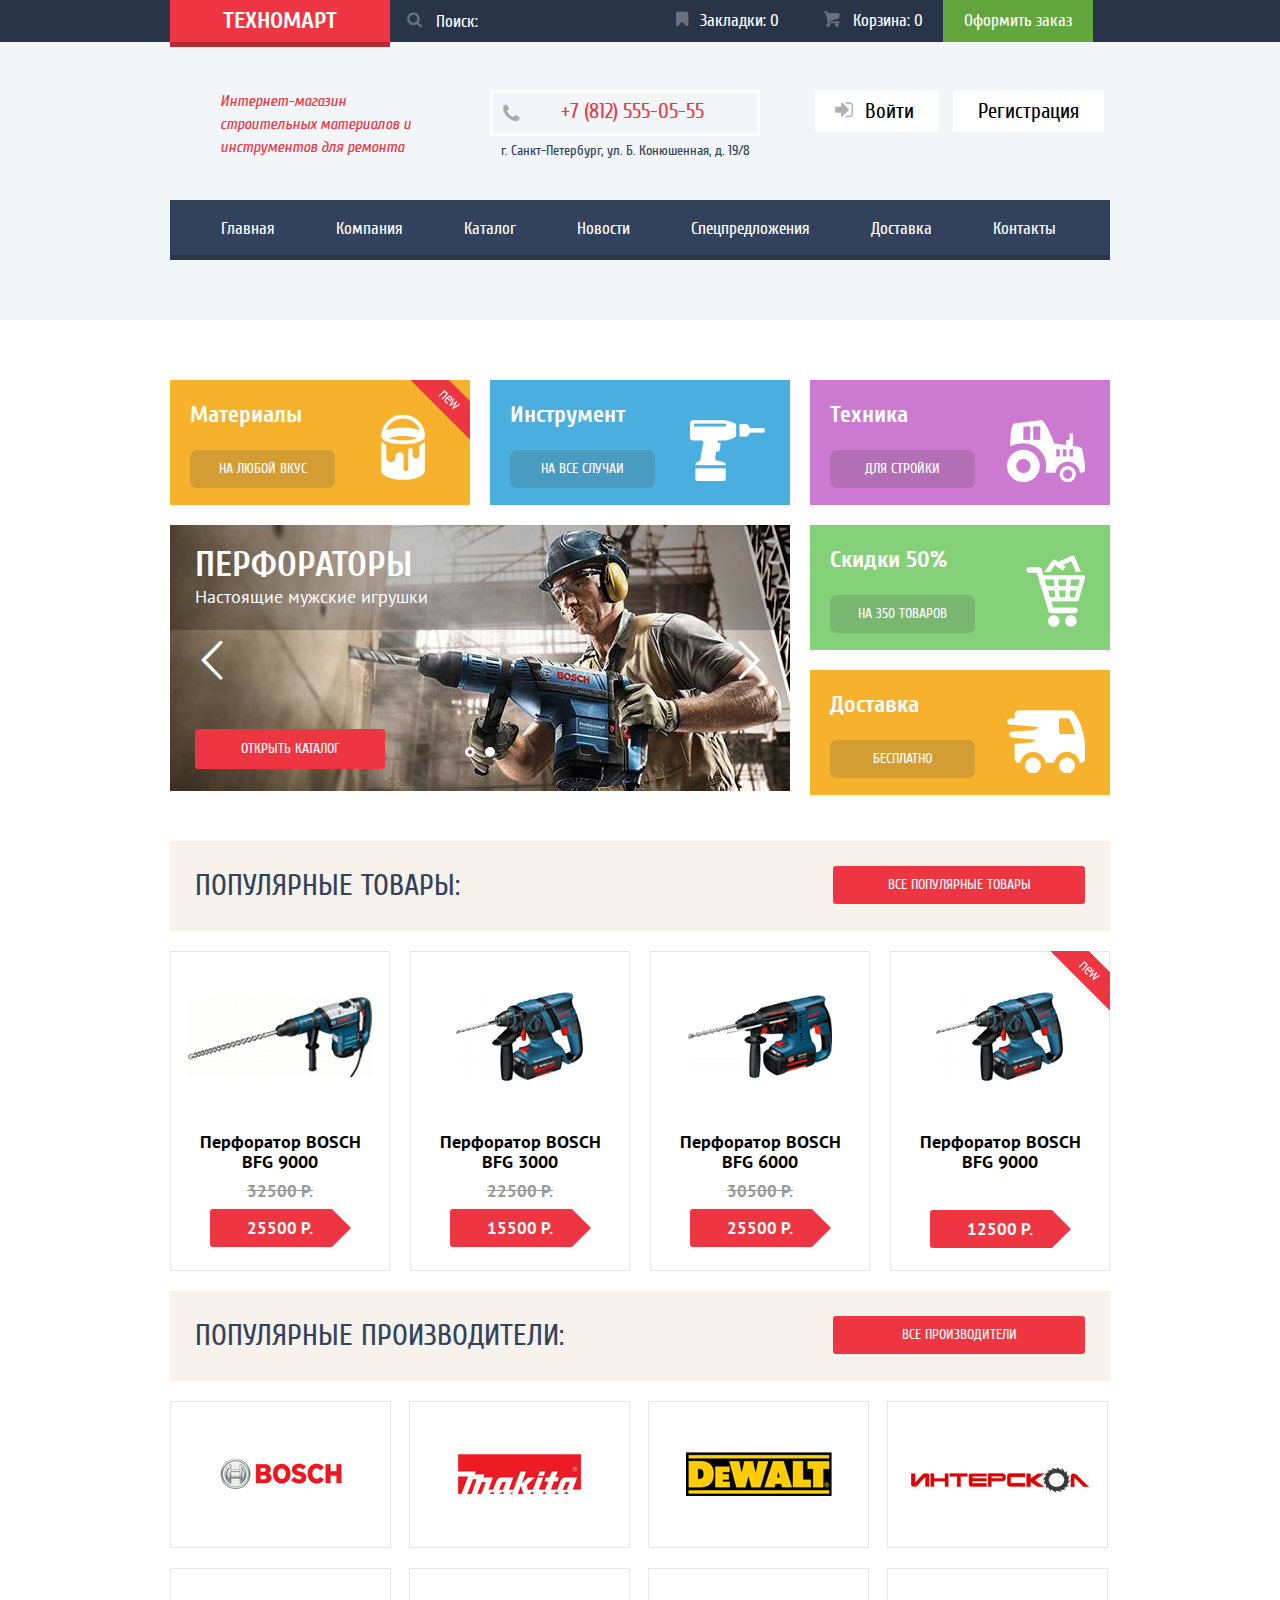
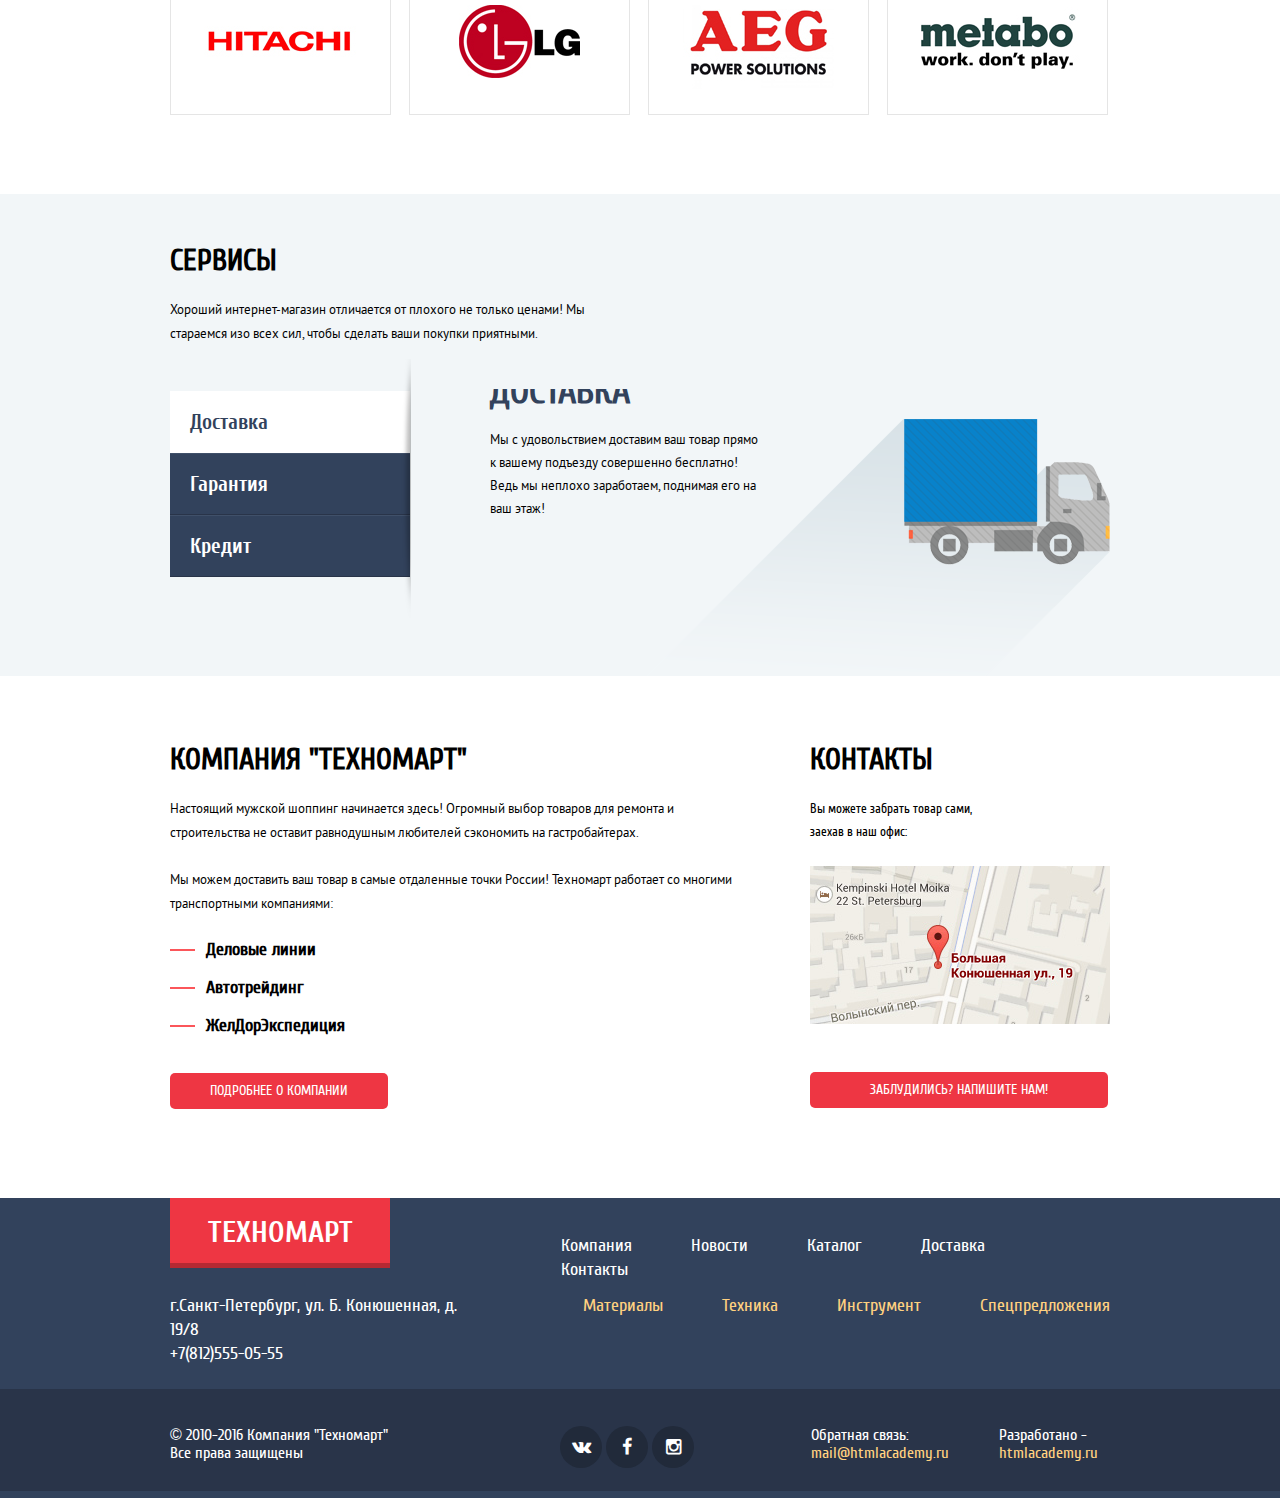
==== commit 0b171a57: "p" ====
--- a/index.html
+++ b/index.html
@@ -264,6 +264,11 @@
                 </a>
                 <a class="button-2 modal" href="modal-form.html">заблудились? напишите нам!</a>
             </div>
+            <div class="modal-content-map">
+                <button class="modal-content-close" type="button" title="Закрыть">Закрыть</button>
+                <iframe src="https://www.google.com/maps/embed?pb=!1m18!1m12!1m3!1d1923.8396070403846!2d30.320940669861244!3d59.938808915351174!2m3!1f0!2f0!3f0!3m2!1i1024!2i768!4f13.1!3m3!1m2!1s0x4696310fca5ba729%3A0xea9c53d4493c879f!2z0JHQvtC70YzRiNCw0Y8g0JrQvtC90Y7RiNC10L3QvdCw0Y8g0YPQuy4sIDE5LCDQodCw0L3QutGCLdCf0LXRgtC10YDQsdGD0YDQsywgMTkxMTg2!5e0!3m2!1sru!2sru!4v1455883637571"
+                        width="940" height="450" style="border:0" allowfullscreen></iframe>
+            </div>
         </section>
     </div>
 </main>
@@ -340,11 +345,6 @@
         </div>
     </form>
 </div>
-<div class="modal-content-map">
-    <button class="modal-content-close" type="button" title="Закрыть">Закрыть</button>
-    <iframe src="https://www.google.com/maps/embed?pb=!1m18!1m12!1m3!1d1923.8396070403846!2d30.320940669861244!3d59.938808915351174!2m3!1f0!2f0!3f0!3m2!1i1024!2i768!4f13.1!3m3!1m2!1s0x4696310fca5ba729%3A0xea9c53d4493c879f!2z0JHQvtC70YzRiNCw0Y8g0JrQvtC90Y7RiNC10L3QvdCw0Y8g0YPQuy4sIDE5LCDQodCw0L3QutGCLdCf0LXRgtC10YDQsdGD0YDQsywgMTkxMTg2!5e0!3m2!1sru!2sru!4v1455883637571"
-            width="940" height="450" style="border:0" allowfullscreen></iframe>
-</div>
 <div class="modal-content">
     <button class="modal-content-close" type="button" title="Закрыть">Закрыть</button>
     <div class="modal-cart">
--- a/css/style.css
+++ b/css/style.css
@@ -677,6 +677,7 @@
     font-size: 0;
     margin-top: 22px;
     margin-left: -28px;
+    margin-bottom: 21px;
 }
 
 .home-page {
@@ -767,6 +768,13 @@
     margin: 0;
     padding: 0;
     margin-bottom: 13px;
+}
+
+h2{
+    font-family: "Cuprum Regular", "Arial", sans-serif;
+    font-size: 30px;
+    line-height: 24px;
+    text-transform: uppercase;
 }
 
 .range-filter {
@@ -1819,6 +1827,7 @@
 section.info-tehnomart {
     margin-bottom: 98px;
     margin-top: 47px;
+    position: relative;
 }
 
 .info-company {
@@ -1976,7 +1985,7 @@
 .footer-top-navigation li {
     display: inline-block;
     vertical-align: top;
-    margin-right: 43px;
+    margin-right: 59px;
 }
 
 .footer-top-navigation a {
@@ -1996,7 +2005,7 @@
 }
 
 .footer-top-navigation ul:first-child {
-    padding-left: 137px;
+    padding-left: 151px;
     margin-top: 36px;
 }
 
@@ -2012,8 +2021,7 @@
 
 .footer-center {
     background-color: #32425c;
-    min-height: 100px;
-    padding-top: 30px;
+    min-height: 95px;
 }
 
 .footer-center-contacts {
@@ -2041,6 +2049,11 @@
 .footer-center-navigation li {
     display: inline-block;
     vertical-align: top;
+    margin-right: 59px;
+}
+
+.footer-center-navigation li:last-child{
+    margin-right: 0;
 }
 
 .footer-center-navigation a {
@@ -2051,7 +2064,7 @@
 }
 
 .footer-center-navigation ul:first-child {
-    padding-left: 12px;
+    padding-left: 33px;
     margin: 0;
     text-align: left;
 }
@@ -2064,8 +2077,7 @@
 .footer-bottom {
     background-color: #293449;
     min-height: 65px;
-    padding-top: 40px;
-
+    padding-top: 37px;
 }
 
 .footer-bottom-info {
@@ -2080,14 +2092,13 @@
     float: left;
     width: 150px;
     text-align: center;
-    margin-left: 110px;
+    margin-left: 142px;
 }
 
 .social-btn {
     display: inline-block;
     width: 40px;
     height: 40px;
-    margin: 0 2px;
     vertical-align: top;
     border: 1px solid transparent;
     border-radius: 50%;
@@ -2136,12 +2147,12 @@
     color: #ffffff;
     float: right;
     width: 160px;
-    margin-right: 40px;
+    margin-right: 28px;
 }
 
 .footer-bottom-develop {
     float: right;
-    width: 140px;
+    width: 111px;
     color: #ffffff;
 }
 
@@ -2179,10 +2190,8 @@
     width: 940px;
     height: 450px;
     background: #e9e5dc url("../img/big-map.jpg");
-    top: 50%;
-    left: 50%;
-    margin-top: 1675px;
-    margin-left: -470px;
+    left: 0;
+    top: 35px;
     box-shadow: 0 0 20px rgba(0, 0, 0, 0.4);
     position: absolute;
     display: none;
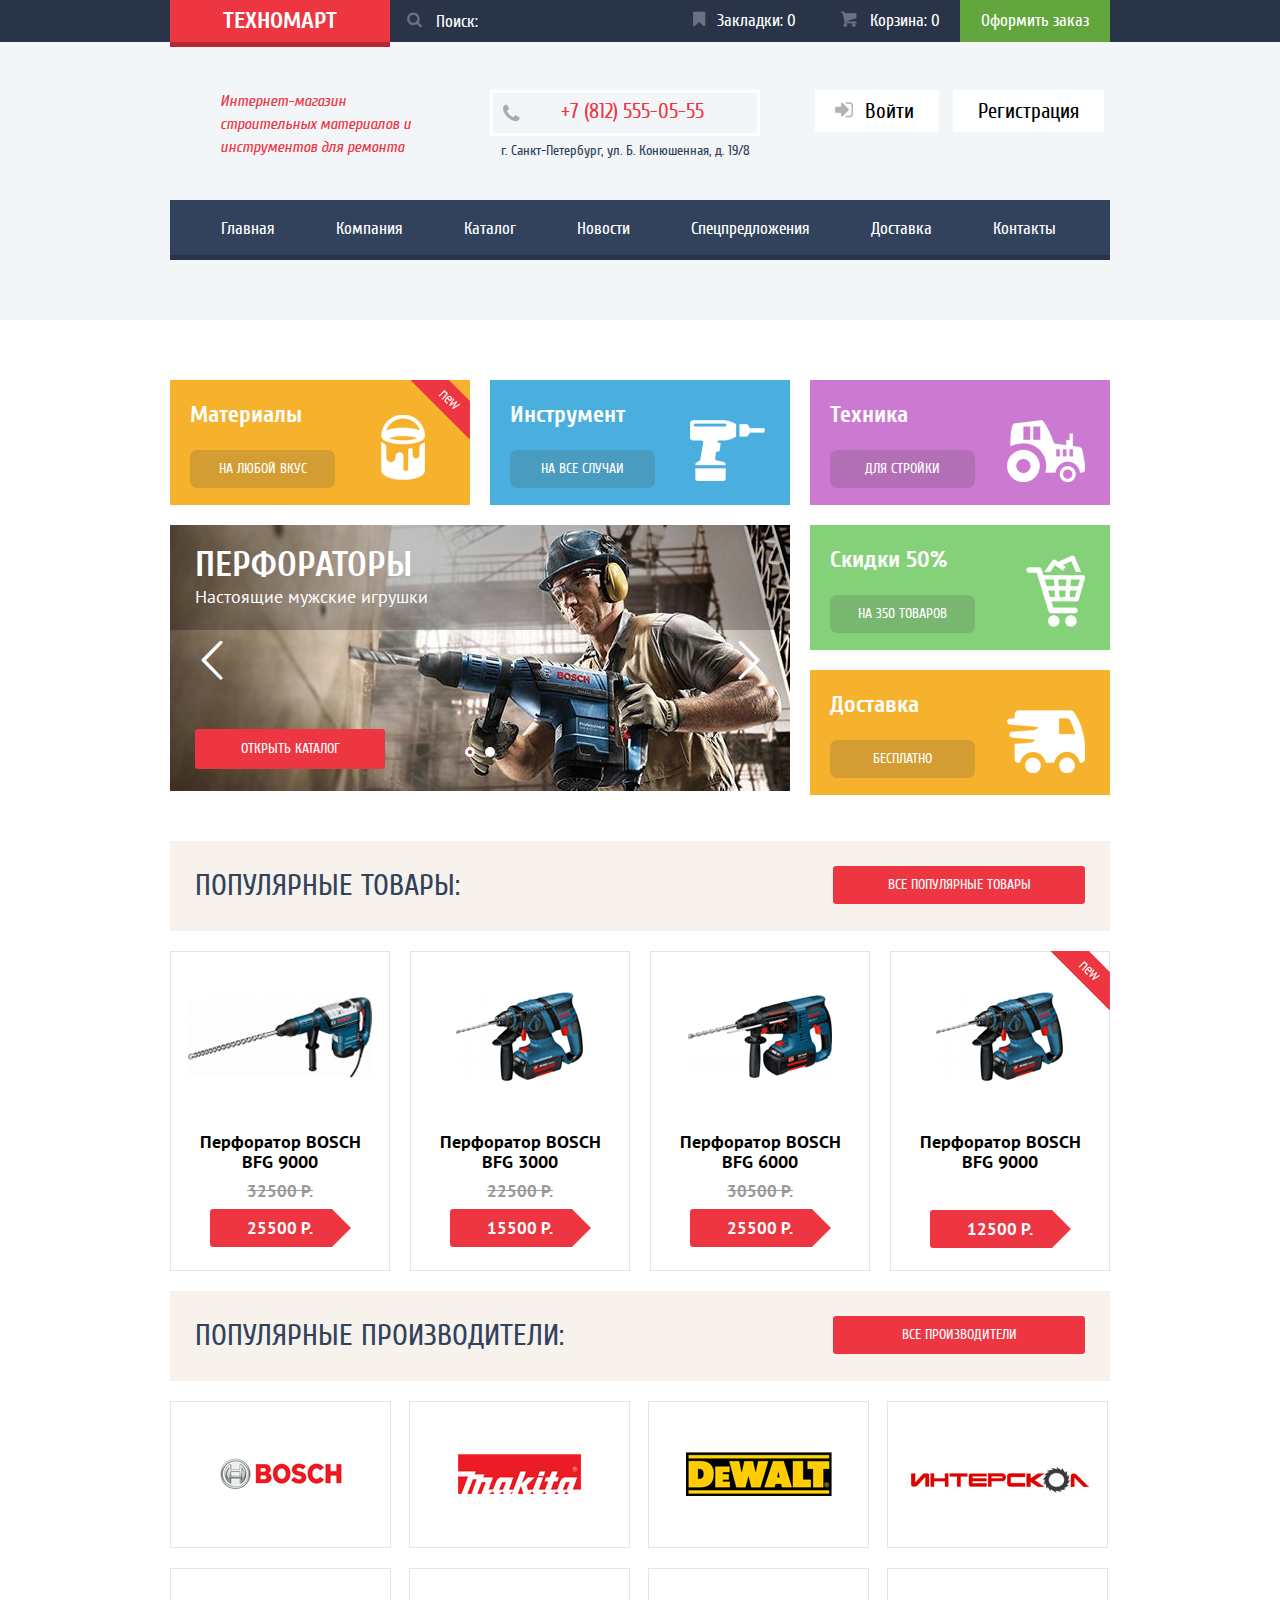
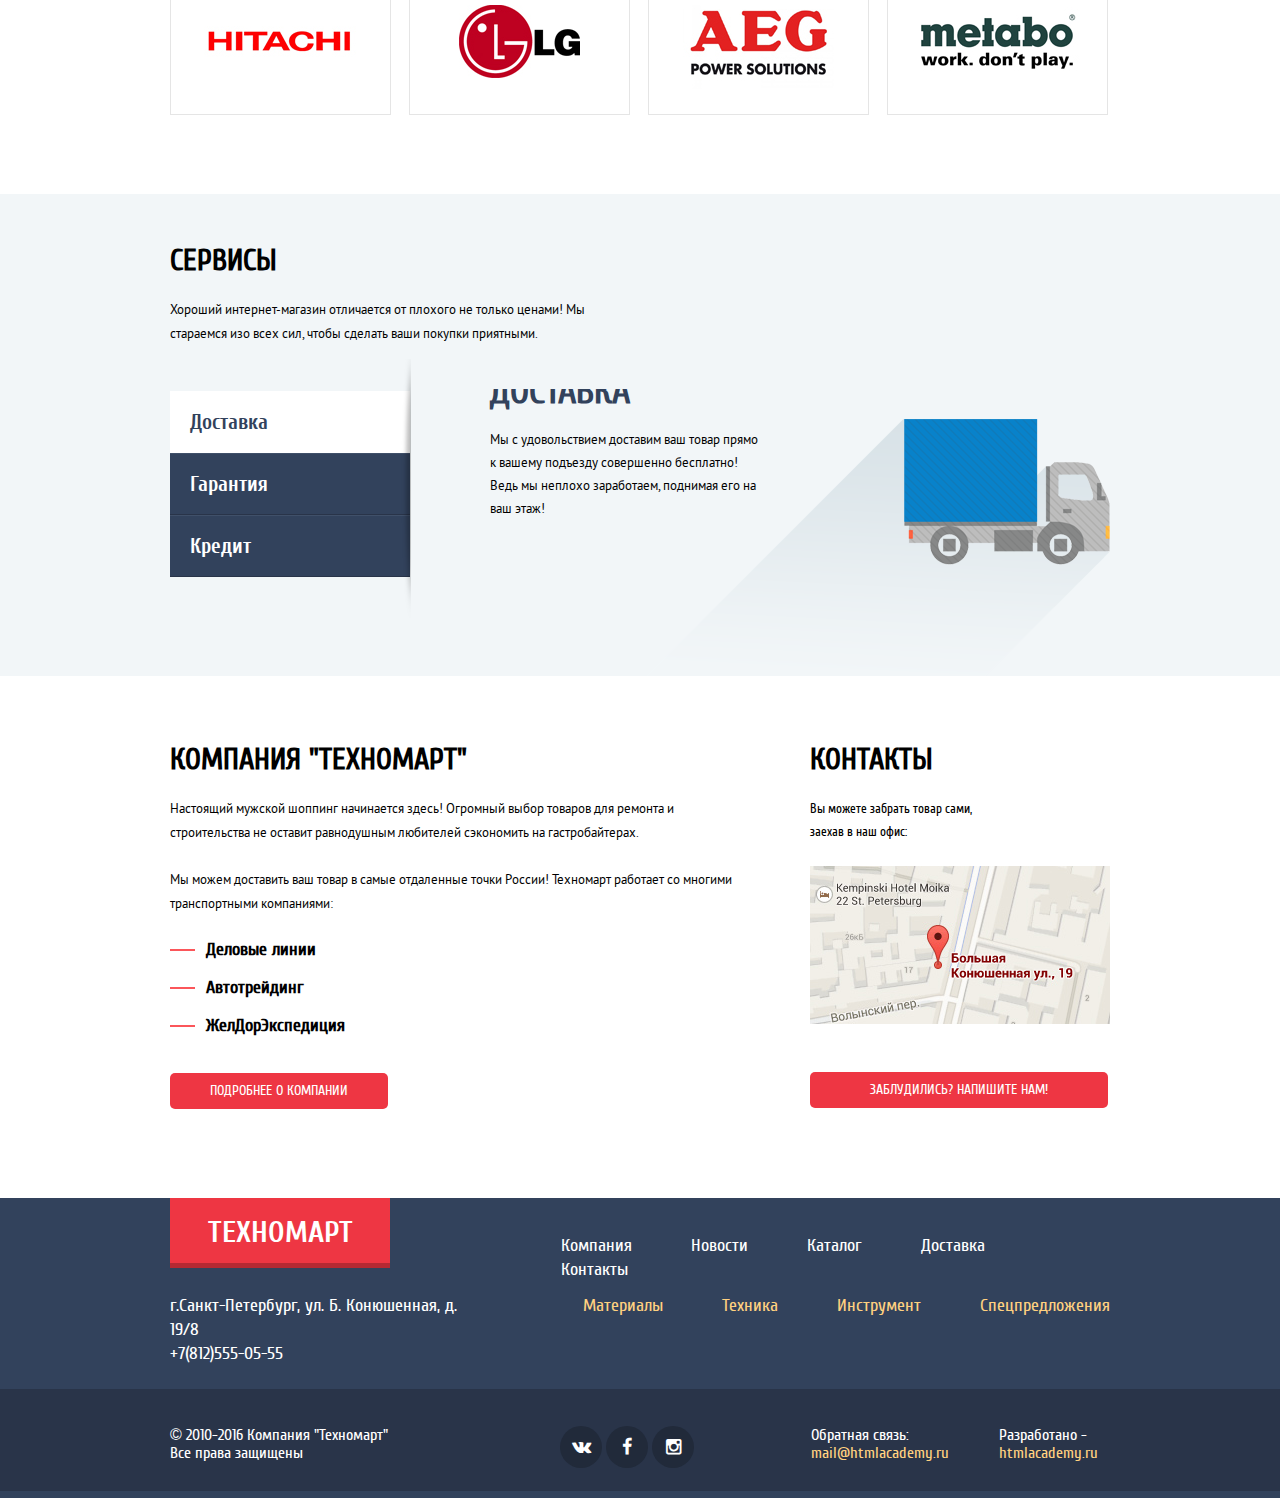
==== commit 2fabe83f: "pravki" ====
--- a/index.html
+++ b/index.html
@@ -355,8 +355,7 @@
         <a class="button-2 close" href="#">продолжить покупки</a>
     </div>
 </div>
-<script src="js/script.min.js"></script>
-<script src="js/popup-cart.min.js"></script>
+<script src="js/script.js"></script>
 </body>
 </html>
 
--- a/css/style.css
+++ b/css/style.css
@@ -328,7 +328,7 @@
 
 .header-top-nav {
     float: right;
-    width: 454px;
+    min-width: 437px;
     font-size: 0;
     font-family: "Cuprum Regular", "Arial", sans-serif;
     line-height: 18px;
@@ -2191,7 +2191,7 @@
     height: 450px;
     background: #e9e5dc url("../img/big-map.jpg");
     left: 0;
-    top: 35px;
+    top: -10px;
     box-shadow: 0 0 20px rgba(0, 0, 0, 0.4);
     position: absolute;
     display: none;
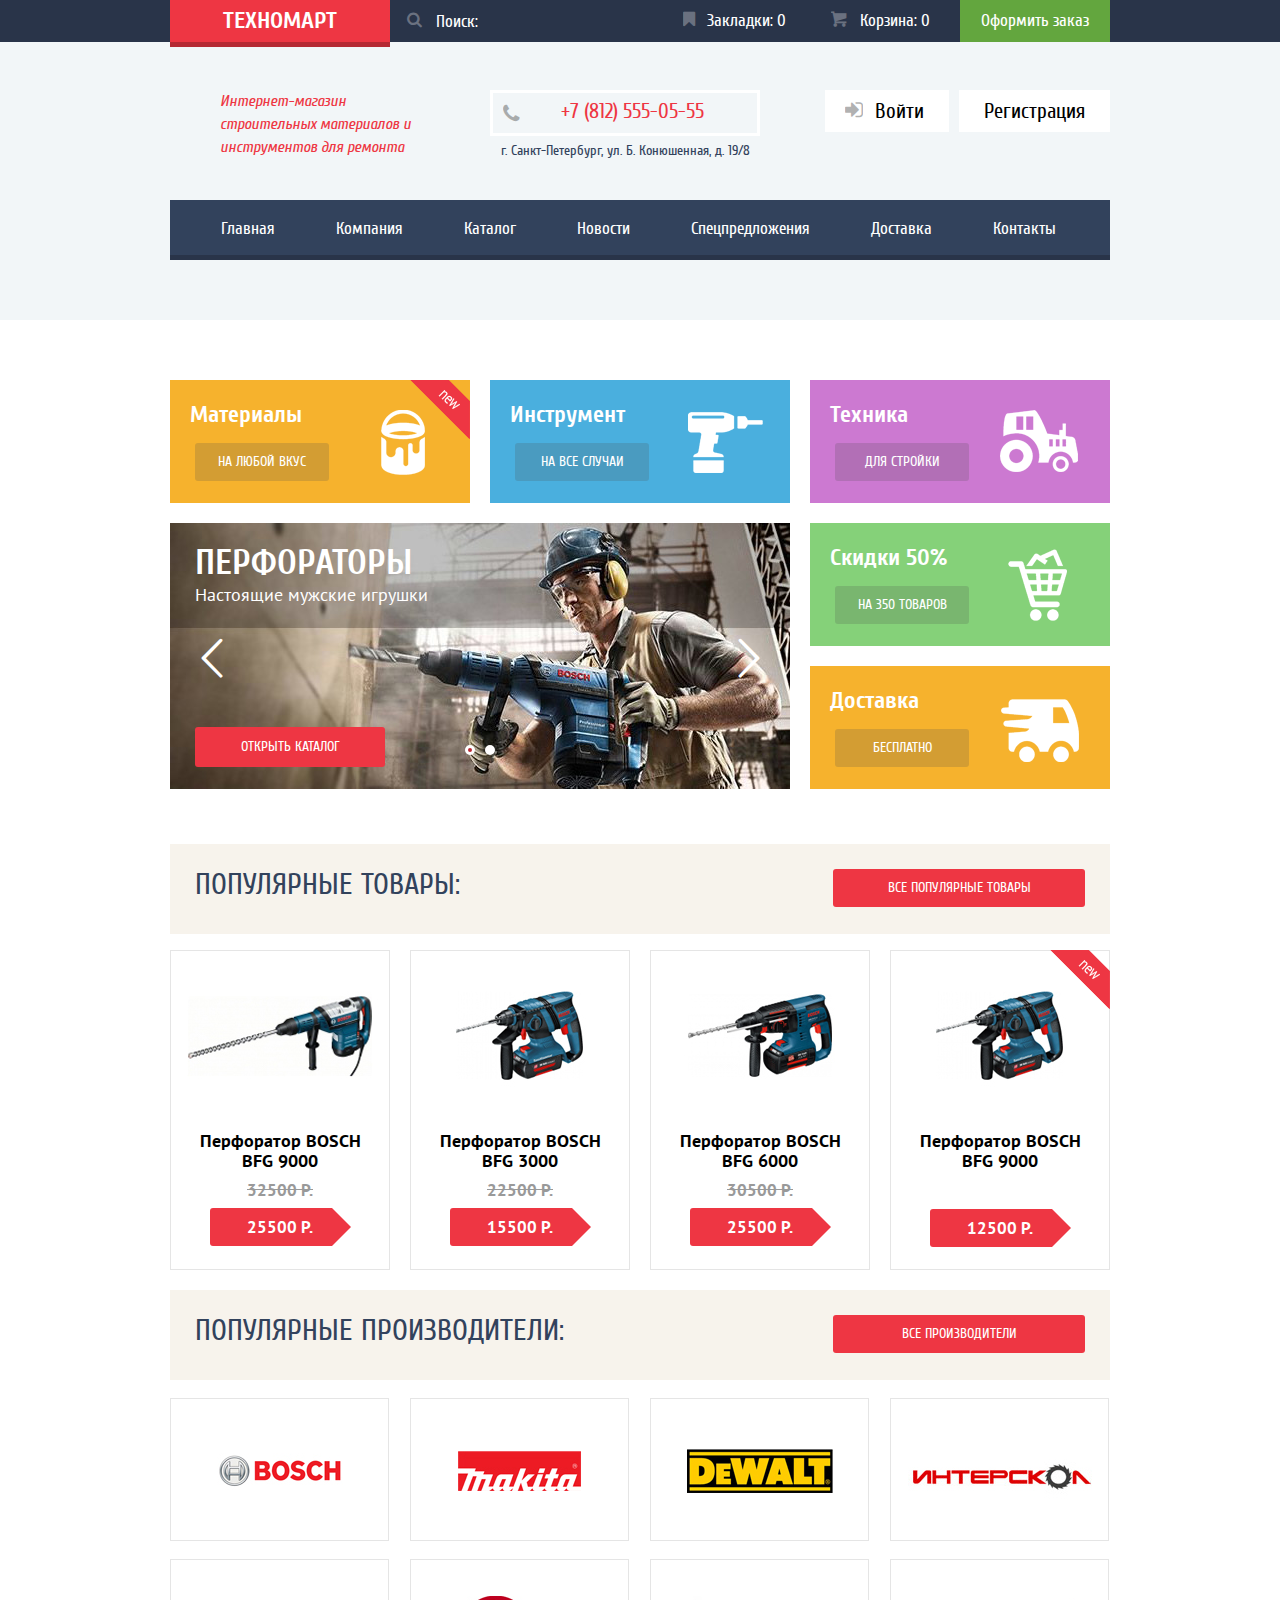
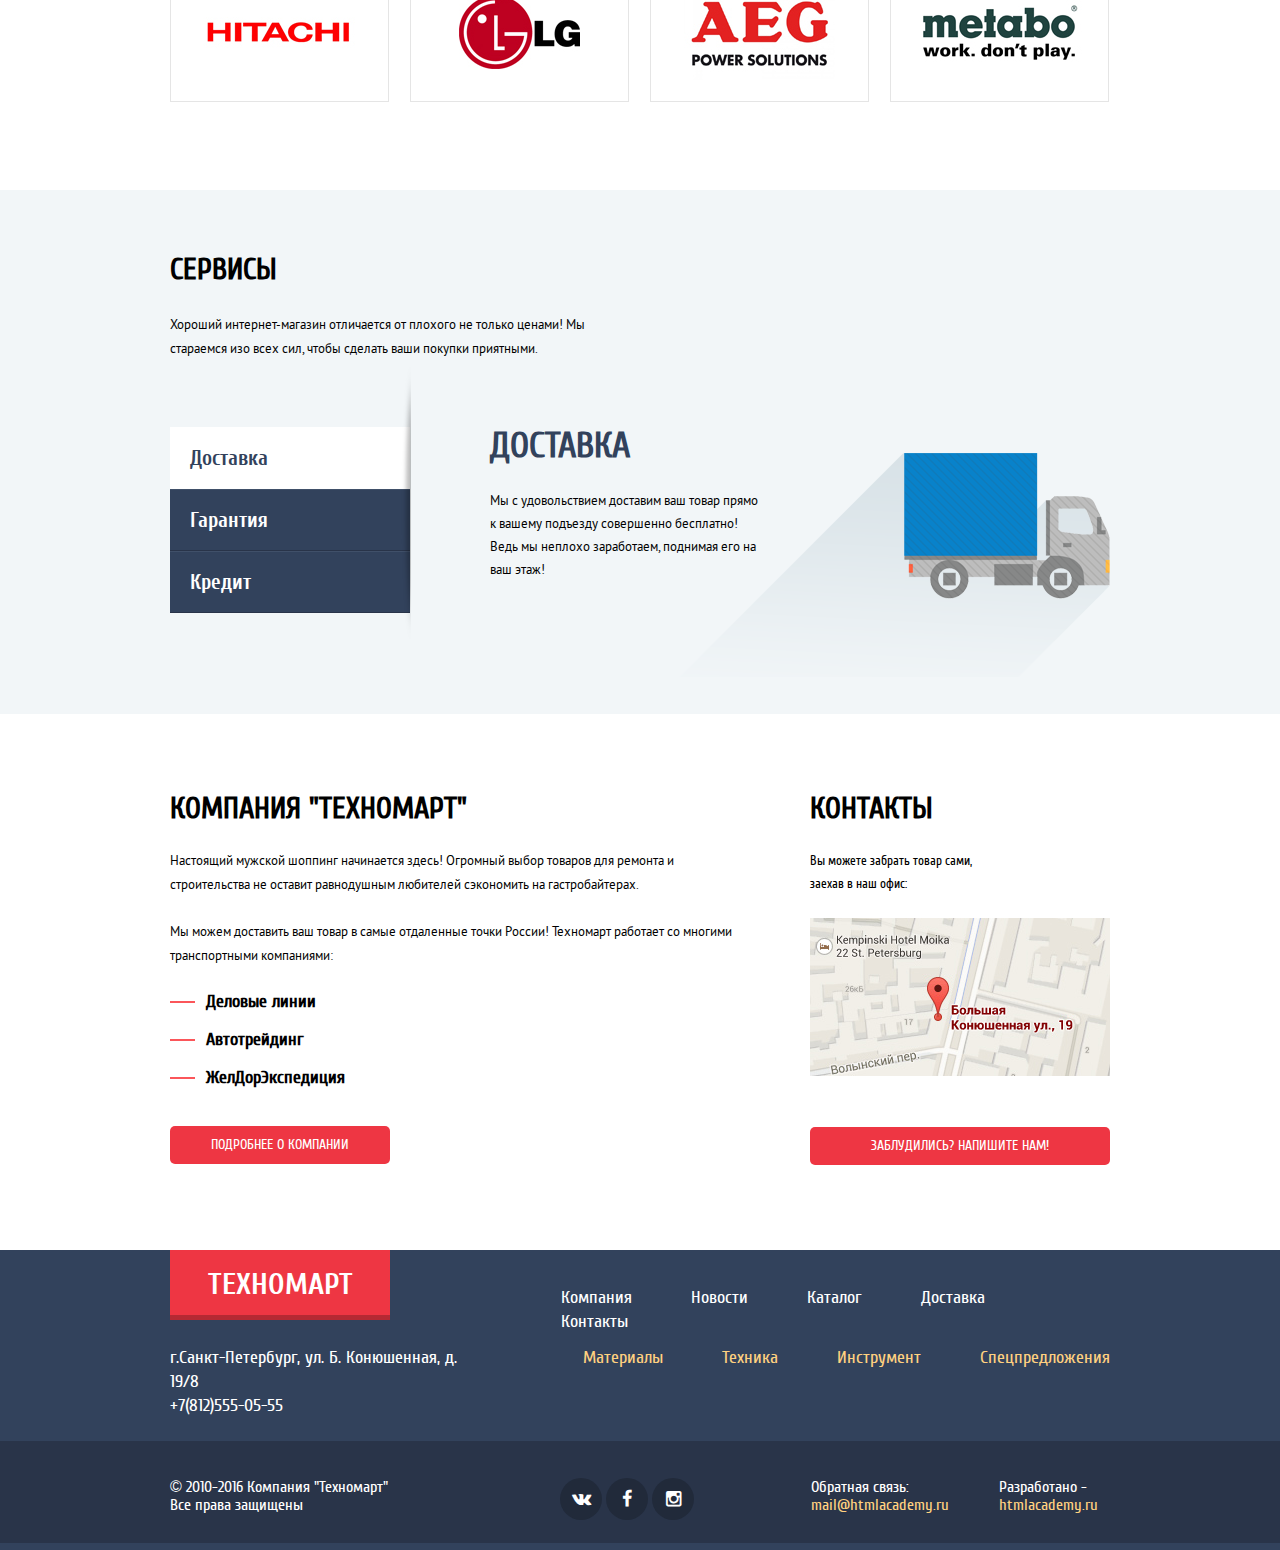
==== commit f73a9f2f: "itogovoe" ====
--- a/index.html
+++ b/index.html
@@ -4,7 +4,7 @@
     <meta charset="utf-8">
     <title>Техномарт</title>
     <link href="css/normalize.min.css" rel="stylesheet">
-    <link href="css/style.css" rel="stylesheet">
+    <link href="css/style.min.css" rel="stylesheet">
 </head>
 <body>
 <header class="main-header">
@@ -355,7 +355,7 @@
         <a class="button-2 close" href="#">продолжить покупки</a>
     </div>
 </div>
-<script src="js/script.js"></script>
+<script src="js/script.min.js"></script>
 </body>
 </html>
 
--- a/css/style.min.css
+++ b/css/style.min.css
@@ -0,0 +1 @@
+@font-face{font-family:"Cuprum Regular";src:url("../fonts/cuprum.woff")}@font-face{font-family:"Cuprum Bold";src:url("../fonts/cuprumbold.woff")}@font-face{font-family:"Cuprum Bold Italic";src:url("../fonts/cuprumbolditalic.woff")}@font-face{font-family:"Cuprum Italic";src:url("../fonts/cuprumitalic.woff")}@font-face{font-family:"PT Sans Regular";src:url("../fonts/ptsans.woff")}@font-face{font-family:"PT Sans Bold";src:url("../fonts/ptsansbold.woff")}@font-face{font-weight:400;font-style:normal;font-family:"symbols-technomart";src:url("../fonts/symbols-technomart.woff") format("woff"),url("../fonts/symbols-technomart.woff2") format("woff2")}[class*=" icon-"]::before,[class^=icon-]::before{display:inline-block;width:1em;margin-right:.2em;margin-left:.2em;font-weight:400;line-height:1em;font-family:"symbols-technomart";text-align:center;text-transform:none;text-decoration:inherit;font-style:normal;font-variant:normal}.icon-left::before{content:"\3c"}.icon-right::before{content:"\3e"}.icon-basket::before{content:"\62"}.icon-facebook::before{content:"\66"}.icon-twitter::before{content:"\74"}.icon-vk::before{content:"\76"}.icon-up::before{content:"\2c4"}.icon-down::before{content:"\2c5"}.icon-left-big::before{content:"\2190"}.icon-right-big::before{content:"\2192"}.icon-login::before{content:"\2386"}.icon-logout::before{content:"\241b"}.icon-up-dir::before{content:"\25b2";line-height:18px}.icon-down-dir::before{content:"\25bc";line-height:18px}.icon-circle::before{content:"\25cb"}.icon-circle-dot::before{content:"\25cf"}.icon-star::before{content:"\2605"}.icon-check-off::before{content:"\2610"}.icon-check-on::before{content:"\2611"}.icon-youtube::before{content:"\f39e"}.icon-home::before{content:"🏠"}.icon-user::before{content:"👨"}.icon-phone::before{content:"📞"}.icon-instagramm::before{content:"📷"}.icon-search::before{content:"🔍"}.icon-bookmark::before{content:"🔖"}.icon-search{position:absolute;color:#6a7180;right:207px;bottom:13px}::-webkit-input-placeholder{color:#fff}:-moz-placeholder,::-moz-placeholder{color:#fff}:-ms-input-placeholder{color:#fff}.header-top-search:hover .icon-search{color:#fff}.header-top-search input[type=search]:hover{background-color:#212a3a}.header-top-search input[type=search]:focus+span{color:#ee3643}.icon-down-dir,.icon-up-dir{color:#b7bfc8;font-size:22px}.icon-down-dir:hover,.icon-up-dir:hover{color:#010101}.icon-down-dir:active,.icon-up-dir:active{color:#ee3643}body,html{margin:0;padding:0}body{min-width:980px}a{text-decoration:none}.container{margin:0 auto;width:940px;padding:0 10px}.clearfix::after{content:"";display:table;clear:both}.main-header{min-height:320px;background-color:#f2f6f8;font-family:"Cuprum Regular","Arial",sans-serif}.header-top{background-color:#293449;min-height:42px}.header-top .button-top-logo{float:left;width:220px;background-color:#ee3643;color:#fff;font-family:"Cuprum Bold","Arial",sans-serif;font-size:24px;line-height:24px;text-transform:uppercase;text-align:center;padding-top:9px;padding-bottom:9px;position:relative}.button-top-logo::after{content:"";border-bottom:5px solid #b52933;position:absolute;top:100%;left:0;width:100%}.header-top .button-top-logo:active,.header-top .button-top-logo:hover{background-color:#ca2c37}.header-top-search{float:left;width:243px;height:42px;position:relative}input[type=search]{border:none;background:0 0;outline:none;width:221px;font-size:17px;height:40px;padding-left:46px;font-family:"Cuprum Regular","Arial",sans-serif}.header-top-search input[type=search]:focus{background:#fff}.header-top-search input::-webkit-input-placeholder{color:#fff}.header-top-nav{float:right;min-width:437px;font-size:0;font-family:"Cuprum Regular","Arial",sans-serif;line-height:18px}a.action,a.bookmarks,a.cart{font-size:17px;display:inline-block;vertical-align:top;text-align:center;position:relative;color:#fff}a.bookmarks:hover:not(.indicator),a.cart:hover:not(.indicator){background-color:#212a3a}a.bookmarks,a.cart{padding:12px 30px 12px 44px}.header-top-nav a:active span{opacity:.5}a.bookmarks::before{content:"\1f516";position:absolute;bottom:13px;left:20px;display:block;font-family:symbols-technomart;color:#fff;opacity:.3}a.bookmarks:hover::before,a.cart:hover::before{opacity:1}a.bookmarks:active::before,a.cart:active::before{opacity:.3}a.cart::before{content:"\62";position:absolute;bottom:13px;left:15px;display:block;font-family:symbols-technomart;color:#fff;opacity:.3}.indicator{background:#ee3643}.indicator:hover{background-color:#ca2c37}a.action{background-color:#63a63e;padding:12px 21px}a.action:hover{background-color:#5fbb2d}.action:active{opacity:.9}.header-center{min-height:90px;padding-top:48px;padding-bottom:20px}.header-center-about{float:left;width:200px;color:#ee3643;font-family:"Cuprum Italic","Arial",sans-serif;text-align:left;margin-left:50px;margin-right:70px;font-size:16px;line-height:23px}.header-center-about p{margin:0}.header-center-contacts{float:left;width:270px}.header-center-contacts .phone{color:#ee3643;font-size:21px;line-height:17px;border:3px solid #fff;position:relative;height:30px;padding-top:10px;padding-left:68px}.header-center-contacts .phone::before{content:"\1f4de";position:absolute;bottom:11px;left:10px;display:block;font-family:"symbols-technomart";color:#000;opacity:.3}.header-center-contacts .address{color:#32425c;font-size:14px;line-height:30px;text-align:center}.header-center-userblock{float:right;width:300px}.header-center-userblock--margin{margin-top:15px}a.login{background-color:#fff;position:relative;padding:12px 25px 12px 50px;font-size:21px;line-height:18px;color:#000;margin-right:6px;margin-left:15px;display:inline-block;vertical-align:top}a.login::before{content:"\2386";position:absolute;bottom:13px;left:20px;display:block;font-family:symbols-technomart;color:#000;opacity:.3}a.login:hover{color:#ee3643}a.login:hover::before{opacity:1}a.login:active::before{opacity:.3}a.registration{background-color:#fff;padding:12px 25px;font-size:21px;line-height:18px;color:#000;display:inline-block;vertical-align:top}a.registration:hover{color:#ee3643}a.login:active,a.offers:active,a.personal-account:active,a.registration:active{color:#c5c5c5}a.user{color:#000;font-size:21px;line-height:18px;vertical-align:top;padding:13px 22px 13px 2px;background-color:#fff;display:block;text-align:center;margin-top:-15px;position:relative}a.user::before{content:"\1f468";position:absolute;bottom:13px;left:14px;display:block;font-family:"symbols-technomart";color:#000;opacity:.3}a.user:hover::before{opacity:1;color:#32425c}.offers:active,.personal-account:active,.user:active span,a.user:active::before{opacity:.3}.user-block{position:relative}.user-out{font-size:0;display:block}a.user-out::after{content:"\241b";position:absolute;bottom:11px;right:10px;display:block;font-family:"symbols-technomart";color:#000;opacity:.3;font-size:22px}a.user-out:hover::after{color:#32425c;opacity:1}a.user-out:active::after{color:#000;opacity:.3}.offers,.personal-account{color:#32425c;font-size:16px;line-height:31px;text-decoration:underline;margin-left:19px;padding-right:7px}a.offers:hover,a.personal-account:hover{color:#ee3643}.personal-account{position:relative}.personal-account::before{content:"";border:2px solid #32425c;border-radius:50%;position:absolute;top:8px;left:-18px}.header-navigation{border-bottom:5px solid #293449;font-size:0;min-height:55px}.header-navigation ul{margin:0;background-color:#32425c;text-align:center;font-size:0}.header-navigation li{display:inline-block;vertical-align:top}.header-navigation a{font-size:17px;line-height:17px;color:#fff;display:block;padding:20px 32px 18px 29px}.header-navigation a:hover{background-color:#293449}.header-navigation a:active{background-color:#1d2739;color:rgba(255,255,255,.51)}.header-navigation ul:first-child{padding-left:0}.breadcrumbs{font-size:0;margin-top:22px;margin-left:-28px;margin-bottom:21px}.home-page{position:relative}.breadcrumbs a::before,.home-page::before{position:absolute;bottom:0;display:block;font-family:"symbols-technomart";color:#000;opacity:.3}.home-page::before{font-size:16px;content:"\1f3e0";right:0}.breadcrumbs a::before{content:"\3e";right:18px}.breadcrumbs a,.breadcrumbs li{font-size:13px;color:#000;line-height:18px;font-family:"PT Sans Regular","Arial",sans-serif;text-transform:uppercase}.breadcrumbs li{display:inline-block;vertical-align:top;position:relative}.breadcrumbs a{margin-right:40px;font-weight:400}.header{padding:30px 0 30px 28px;margin-bottom:18px;background-color:#f2f6f8}.header h1{font-family:"Cuprum Regular","Arial",sans-serif;line-height:30px;font-size:30px;text-transform:uppercase;color:#32425c;margin:0;padding:0}.conteiner-left{width:220px;float:left}.filters{font-family:"PT Sans Regular","Arial",sans-serif;font-size:13px;line-height:18px;background-color:#f7f3ec;padding:11px 0 11px 17px;min-width:198px;margin-bottom:9px}.filter-header h2,.filters,h2{text-transform:uppercase}.filter-header h2{padding:0;margin:0 0 13px;font-family:"PT Sans Bold","Arial",sans-serif;font-size:17px;line-height:30px}h2{font-family:"Cuprum Regular","Arial",sans-serif;font-size:30px;line-height:24px}.range-filter{width:220px;margin-bottom:27px}.range-controls{position:relative;height:80px;margin-bottom:10px;padding:0 30px;border-radius:5px;overflow:hidden;background-color:#f7f3ec}.scale{margin-top:39px;height:2px;background-color:#d7dcde}.bar{height:2px;background:#00ca74;width:130px}.toggle{position:absolute;top:30px;width:4px;height:4px;border:8px solid #fff;background:#ababab;cursor:pointer;border-radius:50%}.min-toggle{left:10px}.max-toggle{left:145px}.price-controls input{width:55px;padding:8px 19px;border:none;background:#f7f3ec;font-size:16px;font-family:"Tahoma",sans-serif;text-align:center;color:#283136;border-radius:5px;outline:none}.price-controls{position:relative}.price-controls::after{content:"—";position:absolute;left:100px;top:10px}input.min-price{margin-right:25px}.filter-checkbox label,.filter-radio label{font-family:PT Sans Regular,"Arial",sans-serif;font-size:15px;line-height:20px;text-transform:uppercase;padding-left:40px}.filter-checkbox label:hover,.filter-radio label:hover{cursor:pointer}.filter-checkbox input[type=checkbox],.filter-radio input[type=radio]{display:none}.filter-checkbox input[type=checkbox]+label,.filter-radio input[type=radio]+label{position:relative}.filter-checkbox input[type=checkbox]+label::before{content:"\2610";display:block;position:absolute;top:2px;left:0;font-size:28px;opacity:.3;font-family:"symbols-technomart"}.filter-checkbox input[type=checkbox]:checked+label::before{content:"\2611";display:block;position:absolute;top:2px;left:0;font-size:28px;opacity:.4;font-family:"symbols-technomart"}.filter-checkbox input[type=checkbox]:checked:disabled+label::before,.filter-checkbox input[type=checkbox]:disabled+label::before,.filter-radio input[type=radio]:checked:disabled+label::before,.filter-radio input[type=radio]:disabled+label::before,input:disabled+label,input:disabled+label:hover{opacity:.3;cursor:default}.filter-radio input[type=radio]:checked+label::before{content:"\25cf";display:block;position:absolute;top:0;left:0;font-size:28px;opacity:.4;font-family:"symbols-technomart"}.filter-radio input[type=radio]+label::before{content:"\25cb";display:block;position:absolute;top:0;left:0;font-size:28px;opacity:.4;font-family:"symbols-technomart"}.filter-manufacturers{border-bottom:1px solid #dcdcdc;border-top:1px solid #dcdcdc}.filter-checkbox,.filter-radio{margin-bottom:20px}.filter-power{margin-bottom:87px}a.button{border:1px solid #e5e5e5;padding:7px 30px;font-family:PT Sans Regular,"Arial",sans-serif;font-size:15px;line-height:18px;color:#000;text-transform:uppercase;border-radius:3px}.button.submit{font-size:13px;padding:9px 37px}a.button.submit:active,a.button.submit:hover{border:1px solid #bdc6ca;background-color:#fff}a.button.submit:active{border:1px solid #ee3643}.conteiner-right{float:right;width:700px}.sort-navigation,.sort-navigation li{background-color:#f7f3ec;vertical-align:top}.sort-navigation{font-family:PT Sans Regular,"Arial",sans-serif;font-size:13px;line-height:18px;text-transform:uppercase;text-align:left;padding:10px 0 4px 17px}.sort-navigation ul{padding:0;margin:0}.sort-navigation li{display:inline-block;padding-right:65px}.sort-navigation li:first-child{padding-right:135px}.sort li:nth-child(4){padding-right:30px}.sort li:nth-child(5),.sort li:nth-child(6){padding-right:0}a.sort-function,a.sort-price,a.sort-type{color:#dcdcdc;border-bottom:1px dashed #ee3643}a.sort-function:hover,a.sort-price:hover,a.sort-type:hover{color:#000;border-bottom:1px solid #ee3643}.sort-navigation a:active{border:none;color:#ee3643}.paginator{font-size:0;vertical-align:top;margin-top:47px;margin-bottom:60px;padding-left:0}.paginator a{text-decoration:none;display:block;font-size:14px;line-height:24px;border:1px solid #e5e5e5;border-radius:3px;width:37px;min-height:24px;text-align:center;padding:7px 0;color:#000}.paginator li a:active:not(.active){border:1px solid #ee3643;border-radius:3px}.paginator a.active{color:#fff;background-color:#ee3643;cursor:default}.paginator a:hover:not(.active){border:1px solid #bdc6ca}.paginator li{list-style:none;display:inline-block;margin-right:9px;vertical-align:top}.paginator-item-next a{width:140px}section.info{background-color:#f2f6f8}.info p,h3{font-family:"Cuprum Regular","Arial",sans-serif;margin:0}h3{text-transform:uppercase;color:#000;padding-top:65px;line-height:30px;font-size:30px;padding-bottom:25px}.info p{text-align:left;line-height:24px;padding-bottom:70px;font-size:14px}section.promo{padding-top:60px}.promo-item{width:300px;height:123px;margin-bottom:20px;position:relative}.promo-btn,.promo-name{color:#fff;display:block}.promo-name{padding-top:20px;padding-left:20px;margin-bottom:13px;font-family:"Cuprum Bold","Arial",sans-serif;font-size:24px;line-height:30px}.promo-btn{font-family:"Cuprum Regular","Arial",sans-serif;font-size:14px;line-height:18px;padding:10px;text-align:center;background-color:rgba(74,74,74,.2);width:114px;border-radius:3px;margin-left:25px;text-transform:uppercase}.promo-btn:hover{background-color:rgba(74,74,74,.3)}.promo-btn:active{background-color:rgba(74,74,74,.4)}.promo-item-materials{float:left;background-color:#f6b22d;margin-right:20px}.promo-item-materials::after{content:"";position:absolute;top:30px;right:45px;background:url("../img/sprite.png") 0 -135px no-repeat;width:44px;height:65px}.promo-item-tools{float:left;background-color:#4aafde}.promo-item-tools::after{content:"";position:absolute;top:32px;right:27px;background:url("../img/sprite.png") 0 -262px no-repeat;width:75px;height:61px}.promo-item-tech{float:right;background-color:#cc79d1}.promo-item-tech::after{content:"";position:absolute;top:30px;right:32px;background:url("../img/sprite.png") 0 -200px no-repeat;width:78px;height:62px}.promo-bottom{margin-bottom:35px}.slider2{background-color:#f2f6f8;padding-bottom:30px}.slider{position:relative;width:940px;min-height:317px;margin:0 auto;font-family:"Cuprum Regular","Arial",sans-serif;overflow:hidden}.slider input[type=radio]{display:none}.slider-nav{font-size:0;text-align:center;width:240px;height:185px;float:left;padding:60px 0 40px;position:relative}.slider-nav label{vertical-align:top;cursor:pointer;color:#fff;background-color:#32425c;font-family:"Cuprum Bold","Arial",sans-serif;font-size:21px;line-height:30px;display:block;border-bottom:1px solid #293449;border-top:1px solid #405069;padding-top:15px;padding-bottom:15px;text-align:left;padding-left:20px}.slider-nav label:hover{background-color:#293449}.slider-nav label.active{background-color:#fff;color:#32425c}.slider-nav::after{content:"";position:absolute;top:0;right:-1px;background:url("../img/separator.png") 0 0 no-repeat;width:10px;height:272px;display:block}.slide{float:right;width:670px;min-height:310px}.slide-text{width:275px;padding-left:50px;font-size:13px;line-height:24px;font-family:"PT Sans Regular","Arial",sans-serif}.slides-title{font-family:"Cuprum Regular","Arial",sans-serif;font-size:36px;line-height:24px;margin:67px 0 31px;color:#32425c}.slide p{line-height:23px}.slide:nth-child(1){background:url("../img/layer131.png") 100% 86px no-repeat}.slide:nth-child(2){background:url("../img/layer130.png") 100% 86px no-repeat}.slide:nth-child(3){background:url("../img/layer119.png") 100% 86px no-repeat}.slide{display:none}#btn1:checked~.slider-slides .slide:nth-child(1),#btn2:checked~.slider-slides .slide:nth-child(2),#btn3:checked~.slider-slides .slide:nth-child(3){display:block}#btn1:checked~.slider-nav label[for=btn1],#btn2:checked~.slider-nav label[for=btn2],#btn3:checked~.slider-nav label[for=btn3]{background:#fff;color:#32425c;border-bottom:1px solid #fff;border-top:1px solid #fff}.promo-slider{float:left;position:relative;width:620px;overflow:hidden;min-height:270px}.promo-slide{position:absolute;top:0;left:0;width:100%;height:270px}.promo-slider-arrows{color:#fff;font-size:45px}.promo-slider-arrows .icon-left{position:absolute;left:10px;top:110px;cursor:pointer;z-index:10}.promo-slider-arrows .icon-right{position:absolute;right:10px;top:110px;cursor:pointer;z-index:10}.promo-slider input[type=radio]{display:none}.promo-slider-controls{position:absolute;bottom:30px;left:50%;z-index:10;width:200px;margin-left:-100px;text-align:center}.promo-slider-controls label{display:inline-block;width:4px;height:4px;margin:0 3px;vertical-align:top;background:#fff;border:3px solid #fff;border-radius:50%;cursor:pointer}.promo-info{width:245px;padding-left:25px;padding-top:25px;position:absolute;top:0;left:0}.promo-info span{font-family:"Cuprum Bold","Arial",sans-serif;font-size:36px;line-height:30px;color:#fff;text-transform:uppercase}.promo-info div{font-family:"PT Sans Regular","Arial",sans-serif;font-size:18px;line-height:24px;color:#fff;padding-top:5px}a.button-catalog{color:#fff;background-color:#ee3643;border:none;font-family:"Cuprum Regular","Arial",sans-serif;font-size:14px;line-height:18px;border-radius:3px;text-align:center;padding-top:11px;padding-bottom:11px;margin-top:120px;width:130px;display:block}a.button:hover{background-color:#ca2c37}a.button:active{background-color:#ba2732}#btn-1:checked~.promo-slides .promo-slide:nth-child(1){left:0}#btn-1:checked~.promo-slides .promo-slide:nth-child(2){left:880px}#btn-2:checked~.promo-slides .promo-slide:nth-child(1){left:-880px}#btn-2:checked~.promo-slides .promo-slide:nth-child(2){left:0}#btn-1:checked~.promo-slider-controls label[for=btn-1],#btn-2:checked~.promo-slider-controls label[for=btn-2]{background:#ba2732}.promo-items{float:right;width:300px}.promo-item-sale{background-color:#85d179}.promo-item-sale::after{content:"";position:absolute;top:26px;right:43px;background:url("../img/sprite.png") 0 0 no-repeat;width:59px;height:72px}.promo-item-delivery{background-color:#f6b22d}.promo-item-delivery::after{content:"";position:absolute;top:33px;right:31px;background:url("../img/sprite.png") 0 -72px no-repeat;width:78px;height:63px}.popular-title{background-color:#f7f3ec;min-height:90px}a.button-popular,h1{font-family:"Cuprum Regular","Arial",sans-serif}h1{text-transform:uppercase;font-size:30px;line-height:30px;color:#32425c}.popular-title h1{max-width:545px;float:left;margin-left:25px;font-weight:400;padding-top:6px}a.button-popular{color:#fff;background-color:#ee3643;border:none;float:right;width:192px;margin-top:25px;margin-right:25px;text-align:center;font-size:14px;line-height:18px;border-radius:3px;cursor:pointer;padding-bottom:10px;padding-top:10px}.items{font-size:0;margin:0 0 20px}.item{display:inline-block;width:218px;min-height:318px;background-color:#fff;vertical-align:top;border:1px solid #e5e5e5;margin-right:20px;margin-top:20px;position:relative;text-align:center}.item .actions{display:none}.item:hover .actions{display:block}.filter-items h2{margin:17px 0 15px;padding:0;font-family:"PT Sans Bold","Arial",sans-serif;font-size:17px;line-height:30px;text-transform:uppercase}.popular-items{font-size:0;margin:0 0 20px}.item:nth-child(3n),.popular-item:last-child{margin-right:0}.popular-item{display:inline-block;width:218px;min-height:318px;background-color:#fff;vertical-align:top;border:1px solid #e5e5e5;margin-right:20px;margin-top:16px;position:relative;text-align:center}.item:hover{border:1px solid #fff;box-shadow:0 5px 25px 0 rgba(41,52,73,.5)}.new::before{position:absolute;top:0;right:0;z-index:10;width:60px;height:60px;content:"";background:url("../img/new-flag.png") no-repeat 0 0}.item.new::before,.popular-item.new::before{top:-1px;right:-1px}.popular-item:hover{border:1px solid #fff;box-shadow:0 5px 25px 0 rgba(41,52,73,.5)}.item-price-last,.item-price-new,.item-title{font-weight:700;font-family:"PT Sans Bold","Arial",sans-serif}.item-title{color:#000;text-align:center;padding:0 25px;margin-bottom:10px;position:relative;display:inline-block;vertical-align:top;margin-top:10px;font-size:18px;line-height:20px}.nosale .item-title{margin-bottom:38px}.item-title span{text-transform:uppercase}.item-price-last,.item-price-new{font-size:17px;line-height:18px}.item-price-last{text-decoration:line-through;text-align:center;margin-bottom:7px;min-height:20px;color:#999}.item-price-new{color:#fff;position:relative;width:80px;margin:0 auto 20px;padding:10px 30px;border-radius:3px;background:#ee3643}.item-price-new:after{position:absolute;top:0;right:-20px;width:0;height:0;content:"";border:19px solid #fff;border-left-color:#ee3643}.item-image{display:block;text-align:center;overflow:hidden}.actions{position:absolute;top:0;left:0;width:218px;height:88px;padding:40px 0;background-color:#fff}.actions .buy{width:135px;padding:10px 0;color:#fff}.actions .bookmark,.actions .buy{font-family:"Cuprum Regular","Arial",sans-serif;font-size:14px;display:block;margin:0 auto 7px;text-decoration:none;text-transform:uppercase;border-radius:3px;background-color:#63a63e}.actions .buy{box-shadow:inset 0 -3px 0 #518534;position:relative}.actions .buy:hover{background-color:#5fbb2d}a.buy:hover::before{color:#fff;opacity:1}a.buy:active::before{color:#fff;opacity:1}.actions .buy:active{background-color:#518534}.actions .bookmark{width:129px;padding:7px 0;color:#63a63e;border:3px solid #63a63e;background-color:#fff}.actions .bookmark:hover{border:3px solid #32425c}.actions .bookmark:active{border:3px solid #c1c6ce;color:#c1c6ce}.popular-item .actions{display:none}.popular-item:hover .actions{display:block}.actions .buy::before{content:"\62";position:absolute;bottom:11px;left:15px;display:block;font-family:"symbols-technomart";text-transform:none;color:#fff;opacity:.3}.popular-manufacturers{font-size:0;margin:0 0 88px}.popular-manufacturers a{display:inline-block;width:217px;height:141px;vertical-align:top;border:1px solid #e5e5e5;margin-right:21px;margin-top:18px;line-height:145px;text-align:center}.popular-manufacturers img{vertical-align:middle}.popular-manufacturers a:nth-child(4n){margin-right:0}.popular-manufacturers a:hover{border:1px solid #fff;box-shadow:0 5px 25px 0 rgba(41,52,73,.5)}.popular-manufacturers a:active{border:1px solid #fff;box-shadow:0 5px 25px 0 rgba(41,52,73,.3);opacity:.3}.service{width:440px;padding-top:43px}.service h2{font-family:"Cuprum Regular","Arial",sans-serif;font-size:30px;line-height:24px}.info-company p,.service p{font-family:"PT Sans Regular","Arial",sans-serif;font-size:13px;line-height:24px}.service p{margin:0;padding:6px 0}section.info-tehnomart{margin-bottom:85px;margin-top:58px;position:relative}.info-company{float:left;width:570px}.info-company h2{font-family:"Cuprum Regular","Arial",sans-serif;font-size:30px;margin-bottom:28px}.info-company p{padding-bottom:10px}.info-contacts p{font-size:13px;width:180px}.info-company ul{margin:0 0 38px;padding:0 0 0 36px}.info-company li{font-family:"Cuprum Regular","Arial",sans-serif;list-style:none;margin-bottom:17px;font-weight:700;font-size:18px;position:relative}.info-company li::before{content:"";background:url("../img/red-dash.png") 0 0 no-repeat;position:absolute;top:10px;left:-36px;display:block;width:25px;height:2px}a.button-1{color:#fff;background-color:#ee3643;font-family:"Cuprum Regular","Arial",sans-serif;font-size:14px;line-height:18px;border-radius:5px;padding:10px 40px;text-transform:uppercase;text-align:center;display:block;width:140px}a.button-1:hover{background-color:#ca2c37}a.button-1:active{background-color:#ba2732}a.button-2{color:#fff;background-color:#ee3643;font-family:"Cuprum Regular","Arial",sans-serif;font-size:14px;line-height:18px;border-radius:5px;padding:10px 60px;text-transform:uppercase;text-align:center;display:block}a.button-2:hover{background-color:#ca2c37}a.button-2:active{background-color:#ba2732}.info-contacts{float:right;width:300px}.info-contacts h2{font-size:30px;margin-bottom:28px}.info-contacts h2,.info-contacts p,.main-footer{font-family:"Cuprum Regular","Arial",sans-serif}.info-contacts p{padding-bottom:10px;line-height:23px}.info-contacts img{padding:0}.main-footer{min-height:300px;background-color:#32425c}.footer-top{background-color:#32425c;min-height:65px}.header-top-logo{float:left;width:220px;background-color:#ee3643;color:#fff;height:45px;font-family:"Cuprum Bold","Arial",sans-serif;font-size:30px;line-height:30px;text-transform:uppercase;text-align:center;padding-top:20px;border-bottom:5px solid #b52933}.footer-top-navigation{float:right;width:700px}.footer-top-navigation ul{margin:0;background-color:#32425c;height:60px;font-size:0;text-align:left}.footer-top-navigation li{display:inline-block;vertical-align:top;margin-right:59px}.footer-top-navigation a{font-size:18px;line-height:24px;color:#fff;display:block}.footer-center-navigation a:hover,.footer-top-navigation a:hover{text-decoration:underline}.footer-center-navigation a:active,.footer-top-navigation a:active{opacity:.4;text-decoration:none}.footer-top-navigation ul:first-child{padding-left:151px;margin-top:36px}.footer-top-navigation li:last-child,.footer-top-navigation ul:last-child{padding-right:0;margin-right:0}.footer-center{background-color:#32425c;min-height:95px}.footer-center-contacts{float:left;width:320px;font-size:18px;line-height:24px;color:#fff;font-family:"Cuprum Regular","Arial",sans-serif}.footer-center-navigation{float:right;width:560px}.footer-center-navigation ul{margin:0;background-color:#32425c;height:60px;text-align:center;font-size:0}.footer-center-navigation li{display:inline-block;vertical-align:top;margin-right:59px}.footer-center-navigation li:last-child{margin-right:0}.footer-center-navigation a{font-size:18px;line-height:24px;color:#ffd180;display:block}.footer-center-navigation ul:first-child{padding-left:33px;margin:0;text-align:left}.footer-center-navigation ul:last-child{padding-right:0;margin-right:0}.footer-bottom{background-color:#293449;min-height:65px;padding-top:37px}.footer-bottom-info{float:left;width:240px;color:#fff;font-size:16px;line-height:18px}.footer-bottom-social{float:left;width:150px;text-align:center;margin-left:142px}.social-btn{display:inline-block;width:40px;height:40px;vertical-align:top;border:1px solid transparent;border-radius:50%;background-color:#212a3a;position:relative}.social-btn:hover{background-color:#ee3643}.facebook::after,.instagramm::after,.vk::after{content:"\66";position:absolute;bottom:10px;right:15px;display:block;font-family:"symbols-technomart";color:#fff;font-size:18px}.instagramm::after,.vk::after{content:"\1f4f7";right:12px}.vk::after{content:"\76";right:10px}.footer-bottom-mail{color:#fff;float:right;width:160px;margin-right:28px}.footer-bottom-develop{float:right;width:111px;color:#fff}a.cite{color:#ffd180}a.cite:active{color:#ee3643}a.cite:hover:not(:active){text-decoration:underline}.modal-content{width:620px;color:#000;position:fixed;top:413px;left:50%;margin-left:-305px;box-shadow:0 30px 50px rgba(0,0,0,.7);z-index:10;border-top:7px solid red;background:#fff url("../img/green-circle.png") 80px 48px no-repeat;display:none}.modal-content-map{width:940px;height:450px;background:#e9e5dc url("../img/big-map.jpg");left:0;top:-10px;box-shadow:0 0 20px rgba(0,0,0,.4);position:absolute;display:none}.modal-content-index{position:fixed;top:150px;left:50%;width:620px;border-top:7px solid red;margin-left:-306px;color:#000;z-index:10;background-color:#fff;box-shadow:0 30px 50px rgba(0,0,0,.7);display:none}@keyframes bounce{0%{transform:translateY(-2000px)}70%{transform:translateY(30px)}90%{transform:translateY(-10px)}to{transform:translateY(0)}}@keyframes shake{0%,to{transform:translateX(0)}10%,30%,50%,70%,90%{transform:translateX(-10px)}20%,40%,60%,80%{transform:translateX(10px)}}.js-open-map{margin-bottom:47px;display:block}.modal-content-show{display:block;animation:bounce .6s}.modal-error{animation:shake .6s}.modal-content-close{position:absolute;top:5px;right:5px;width:30px;height:30px;font-size:0;background-color:transparent;border:0;outline:0;cursor:pointer}.modal-content-close::after,.modal-content-close::before{content:"";position:absolute;width:25px;height:4px;background-color:red;border-radius:1px;top:12px;left:2px}.modal-content-close::before{transform:rotate(45deg)}.modal-content-close::after{transform:rotate(-45deg)}h2.modal-content-title{font-size:30px;line-height:18px;text-transform:none;margin:0;padding:0;font-family:"Cuprum Regular","Arial",sans-serif}.modal-cart{padding-bottom:69px;padding-top:69px;padding-left:178px}.modal-bottom{background-color:#f1f1f1;padding:35px 80px}.modal-content .modal-bottom{padding-bottom:40px;padding-top:40px}a.close{color:#000;background-color:#fff;margin-left:13px;border:1px solid #fff}a.close,a.order{padding:12px 0;display:inline-block;vertical-align:top;width:220px}a.button-2.close:hover,a.close:hover{background-color:#fff}a.button-2.close:hover{border:1px solid #bdc6ca}a.button-2.close:active{border:1px solid #ee3643;background-color:#fff}.message-item{display:inline-block;vertical-align:top;width:220px}.message-item:first-child{margin-right:20px}.message input{min-width:206px;padding-top:10px;padding-bottom:10px;padding-left:10px;outline:none;font-size:13px;line-height:18px;font-family:"PT Sans Regular","Arial",sans-serif;border:2px solid #dcdcdc;border-radius:3px;margin-bottom:20px}.message label,.modal-bottom input[type=submit]{font-family:"Cuprum Regular","Arial",sans-serif;line-height:18px}.message label{display:block;font-size:18px;margin-bottom:10px}.message textarea{border:2px solid #dcdcdc;border-radius:3px;width:440px;min-height:90px;padding:10px;font-size:13px;line-height:18px;font-family:"PT Sans Regular","Arial",sans-serif;resize:none;outline:none}.modal-top{padding:45px 80px 35px;font-size:0}.modal-bottom input[type=submit]{background-color:#ee3643;color:#fff;font-size:14px;border-radius:3px;border:none;padding:10px 200px;outline:none;text-align:center;text-transform:uppercase;margin-bottom:0}.modal-bottom input[type=submit]:active,.modal-bottom input[type=submit]:hover{background-color:#ba2732}.inner-modal-content,.inner-modal-content-cart{width:620px;color:#000;box-shadow:0 30px 50px rgba(0,0,0,.3);border-top:7px solid red;margin:80px 80px 80px 160px}.inner-modal-content{background-color:#fff}.inner-modal-content-cart:hover,.inner-modal-content:hover{box-shadow:0 30px 50px rgba(0,0,0,.7)}.inner-modal-content-cart{background:#fff url("../img/green-circle.png") 80px 48px no-repeat}.inner-modal-content-map{box-shadow:0 0 20px rgba(0,0,0,.4);margin-top:50px;margin-bottom:80px;width:940px;height:450px}